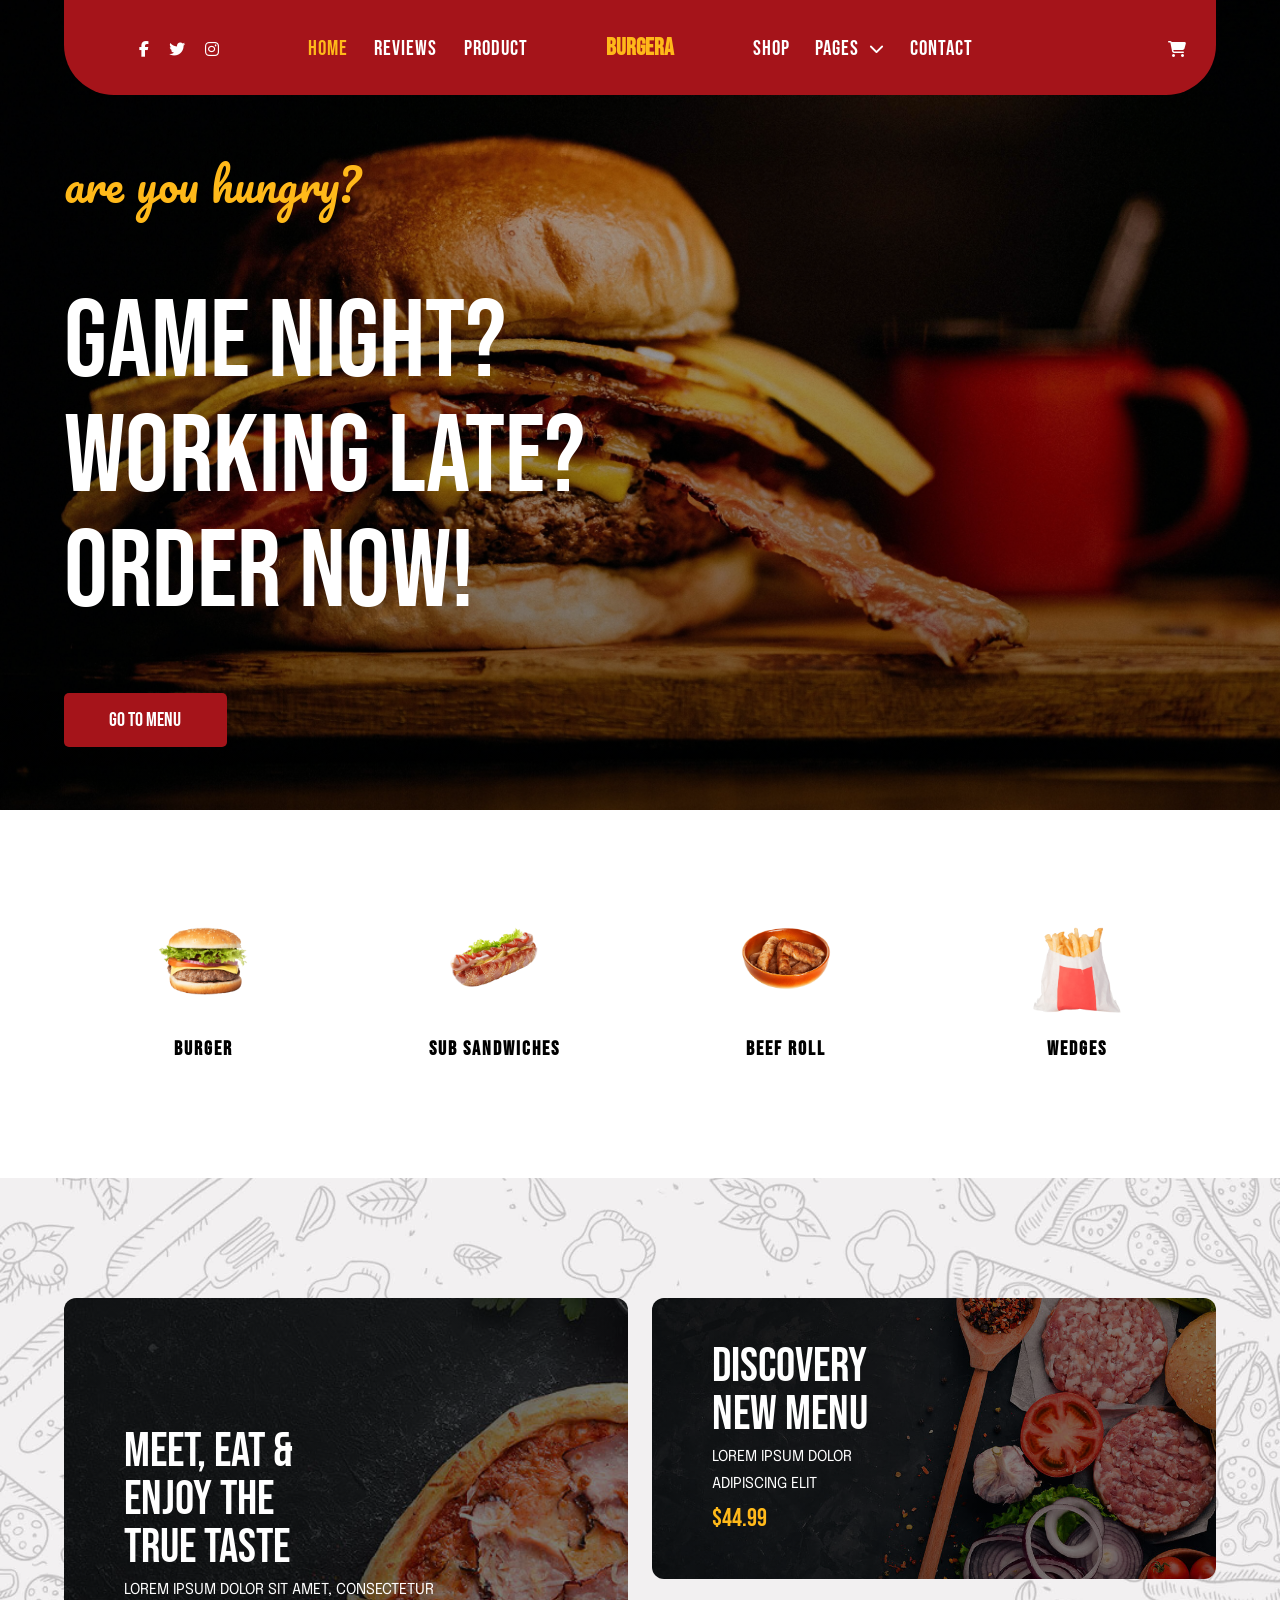
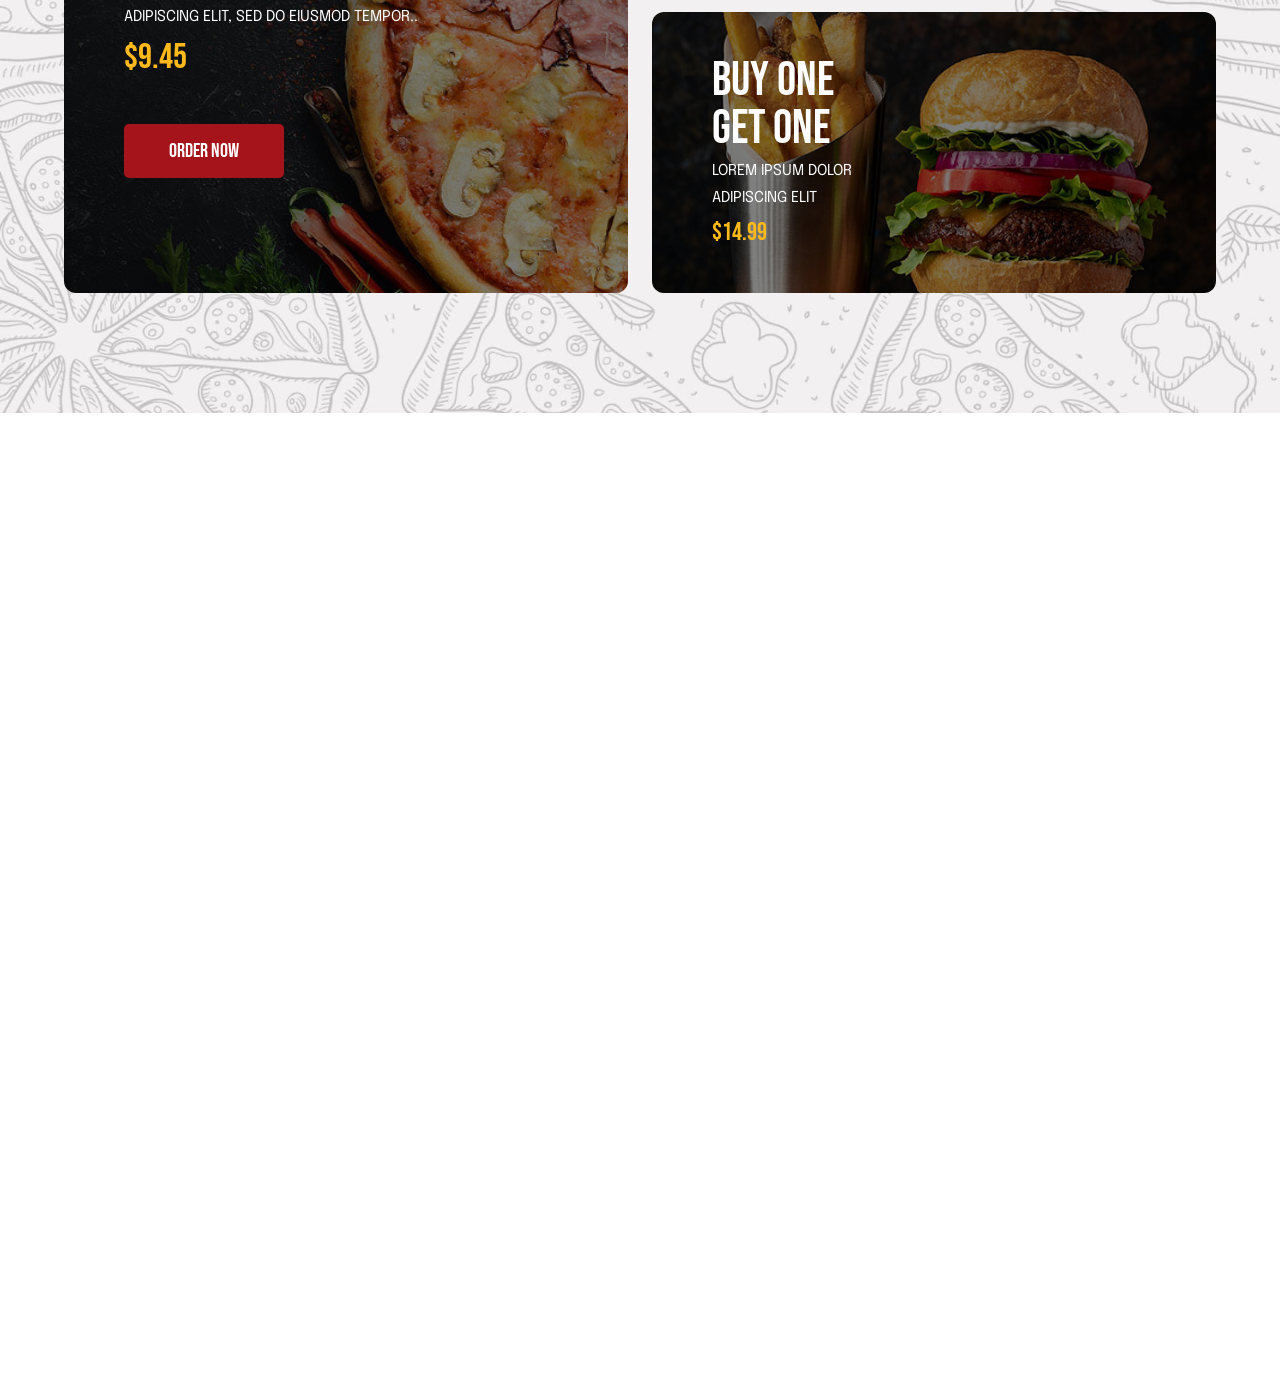
==== indes.html @ 21a53d57 "Editing: Creating container class for body scaling." ====
<!DOCTYPE html>

<html>
    <head>
        <title>Burgera</title>
        <link rel="stylesheet" href="assets/css/style.css" />
        <link rel="preconnect" href="https://fonts.googleapis.com" />
        <link rel="preconnect" href="https://fonts.gstatic.com" crossorigin />
        <link
            href="https://fonts.googleapis.com/css2?family=Epilogue:ital,wght@0,100..900;1,100..900&display=swap"
            rel="stylesheet"
        />
        <link
            href="https://fonts.googleapis.com/css2?family=Bebas+Neue&family=Pacifico&display=swap"
            rel="stylesheet"
        />
        <link
            rel="stylesheet"
            href="assets/icons/fontawesome-free-6.7.2-web/css/all.css"
        />
    </head>
    <body class="bebas_font">
        <!--start nav-->
        <nav class="nav">
            <div class="nav_box container">
                <div class="nav_items">
                    <div class="social_links">
                        <a href="">
                            <i class="fa-brands fa-facebook-f"></i>
                        </a>
                        <a href="">
                            <i class="fa-brands fa-twitter"></i>
                        </a>
                        <a href="">
                            <i class="fa-brands fa-instagram"></i>
                        </a>
                    </div>

                    <ul class="item_links">
                        <li>
                            <a href="" class="yellow_color">HOME</a>
                        </li>

                        <li>
                            <a href="">REVIEWS</a>
                        </li>

                        <li>
                            <a href="">PRODUCT</a>
                        </li>
                    </ul>

                    <div>
                        <h3>BURGERA</h3>
                    </div>

                    <ul class="item_links">
                        <li>
                            <a href="">SHOP</a>
                        </li>

                        <li style="position: relative">
                            <a class="down_sign" href="">
                                PAGES
                                <i class="fa-solid fa-chevron-down"></i>
                                <ul class="pages_menu_list">
                                    <li class="pages_menu">
                                        <a
                                            style="
                                                padding-top: 10px;
                                                display: block;
                                            "
                                            href=""
                                            >OUR MENU</a
                                        >
                                    </li>
                                    <li class="pages_menu">
                                        <a href="">ABOUT US</a>
                                    </li>
                                    <li class="pages_menu">
                                        <a href="">SERVICES</a>
                                    </li>
                                    <li class="pages_menu">
                                        <a href="">FAQ</a>
                                    </li>
                                    <li class="pages_menu">
                                        <a
                                            style="
                                                padding-bottom: 10px;
                                                display: block;
                                            "
                                            href=""
                                            >CART</a
                                        >
                                    </li>
                                </ul>
                            </a>
                        </li>

                        <li>
                            <a href="">CONTACT</a>
                        </li>
                    </ul>

                    <div class="shop_icon">
                        <a style="color: #fff" href="">
                            <i class="fa-solid fa-cart-shopping"></i>
                        </a>
                    </div>
                </div>
            </div>
        </nav>
        <!--end nav-->

        <!--start header-->
        <header class="header">
            <div class="header_box container">
                <div class="header_items">
                    <p class="header_item_1 pacifico_font yellow_color">
                        are you hungry?
                    </p>
                    <p class="header_item_2 bebas_font">
                        GAME NIGHT? <br />
                        WORKING LATE? <br />
                        ORDER NOW!
                    </p>
                    <a class="links bebas_font" href="">GO TO MENU</a>
                </div>
            </div>
        </header>
        <!--end header-->

        <!--start category-->
        <section class="category">
            <div class="category_box container">
                <div class="category_items">
                    <div class="category_item bebas_font">
                        <div class="category_item_images">
                            <img
                                src="assets/images/category-01.png"
                                alt="err"
                            />
                        </div>
                        <h3>BURGER</h3>
                    </div>

                    <div class="category_item bebas_font">
                        <div class="category_item_images">
                            <img
                                src="assets/images/category-02.png"
                                alt="err"
                            />
                        </div>
                        <h3>Sub Sandwiches</h3>
                    </div>

                    <div class="category_item bebas_font">
                        <div class="category_item_images">
                            <img
                                src="assets/images/category-03.png"
                                alt="err"
                            />
                        </div>
                        <h3>Beef Roll</h3>
                    </div>

                    <div class="category_item bebas_font">
                        <div class="category_item_images">
                            <img
                                src="assets/images/category-04.png"
                                alt="err"
                            />
                        </div>
                        <h3>Wedges</h3>
                    </div>
                </div>
            </div>
        </section>
        <!--end category-->

        <!--start offer-->
        <section class="offer">
            <div class="offer_box container">
                <div class="offer_items">
                    <div class="left_item">
                        <div class="item_option">
                            <p class="item_option_title">
                                Meet, Eat & <br />
                                Enjoy the <br />
                                true Taste
                            </p>

                            <p class="item_option_text epilogue_font">
                                Lorem ipsum dolor sit amet, consectetur
                                adipiscing elit, sed do eiusmod tempor..
                            </p>

                            <span class="yellow_color">$9.45</span>

                            <a class="links bebas_font" href="">ORDER NOW</a>
                        </div>
                    </div>

                    <div class="right_item">
                        <div
                            class="item_option item_option_right item_option_right_above"
                        >
                            <p class="item_option_title">
                                Discovery <br />
                                New Menu
                            </p>

                            <p class="item_option_text epilogue_font">
                                Lorem ipsum dolor <br />
                                adipiscing elit
                            </p>

                            <span class="yellow_color">$44.99</span>
                        </div>

                        <div
                            class="item_option item_option_right item_option_right_below"
                        >
                            <p class="item_option_title">
                                Buy one <br />
                                get one
                            </p>

                            <p class="item_option_text epilogue_font">
                                Lorem ipsum dolor <br />
                                adipiscing elit
                            </p>

                            <span class="yellow_color">$14.99</span>
                        </div>
                    </div>
                </div>
            </div>
        </section>
        <!--end offer-->
    </body>
</html>
---- assets/css/style.css ----
* {
    margin: 0;
    padding: 0;
}

body {
    height: 3000px;
}

.container {
    width: 90%;
    margin: 0 auto;
}

/*start fonts*/

.pacifico_font {
    font-family: "Pacifico", cursive;
}

.bebas_font {
    font-family: "Bebas Neue", sans-serif;
}

.epilogue_font {
    font-family: "Epilogue", sans-serif;
}
/*end fonts*/

/*start colors*/

.yellow_color {
    color: #ffb91a !important;
}

.red_color {
    color: #a5141a;
}

/*end colors*/

/*start nav*/

.nav {
    position: absolute;
    left: 0;
    top: 0;
    width: 100%;
}

.nav_items {
    display: flex;
    justify-content: space-between;
    align-items: baseline;
    margin: 0px 30px;
}

.nav_box {
    background-color: #a5141a;
    padding: 33px 0px;
    border-radius: 0 0 50px 50px;
}

.social_links {
    width: 135px;
    display: flex;
    justify-content: flex-end;
}

.social_links a {
    text-decoration: none;
    color: #fff;
    padding: 0px 10px;
}

.social_links a:hover {
    text-decoration: none;
    color: #ffb91a;
    padding: 0px 10px;
}

.item_links li {
    list-style-type: none;
}

.item_links a {
    text-decoration: none;
    color: #fff;
    font-size: 21px;
    font-weight: 300;
    letter-spacing: 1px;
    padding: 0px 10px;
}

.item_links a:hover {
    text-decoration: none;
    color: #ffb91a;
    font-size: 21px;
    font-weight: 300;
    letter-spacing: 1px;
    padding: 0px 10px;
}

.item_links {
    display: flex;
    justify-content: space-between;
    width: 240px;
}

.nav_items h3 {
    color: #ffb91a;
    font-size: 24px;
}

.shop_icon {
    width: 135px;
    display: flex;
    justify-content: flex-end;
}

.shop_icon i:hover {
    color: #ffb91a;
    width: 135px;
    display: flex;
    justify-content: flex-end;
}

.down_sign {
    display: flex;
}

.down_sign i {
    margin-left: 10px;
    margin-top: 5px;
    font-size: 15px;
}

.pages_menu {
    background-color: #ffb91a;
    padding: 16px 5px;
    width: 170px;
    color: red;
}

.pages_menu a {
    color: black;
}

.pages_menu a:hover {
    color: #fff;
}

.pages_menu_list {
    position: absolute;
    display: none;
}

.item_links > li:hover ul {
    display: block;
}

/*end nav*/

/*start header*/

.header {
    background: linear-gradient(#00000042, #0000008a), url(../images/main.jpg);
    background-repeat: no-repeat;
    background-size: cover;
    background-position: center;
    height: 90vh;
    display: flex;
    align-items: flex-end;
}

.header_item_1 {
    font-size: 45px;
}

.header_item_2 {
    color: #fff;
    font-size: 110px;
    font-weight: 500;
    line-height: 115px;
}

.header_box {
    height: 90%;
    display: flex;
}

.header_items {
    display: flex;
    flex-direction: column;
    justify-content: space-evenly;
}

.links {
    color: #fff;
    font-size: 20px;
    text-decoration: none;
    background-color: #a5141a;
    padding: 15px 45px;
    border-radius: 5px;
    width: 14%;
    transition-duration: 0.3s;
}

.links:hover {
    color: #fff;
    font-size: 20px;
    text-decoration: none;
    background-color: #ffb91a;
    padding: 15px 45px;
    border-radius: 5px;
    width: 14%;
}

/*end header*/

/*start category*/

.category_items {
    display: flex;
    flex-direction: row;
    justify-content: space-between;
}

.category_box {
    padding: 76px 0px;
}

.category_item {
    /* background-color: blue; */
    width: 24%;
    padding: 40px 0px;
    display: flex;
    flex-direction: column;
    justify-content: center;
    align-items: center;
    border: 1px solid transparent;
    border-radius: 10px;
    transition-duration: 0.3s;
}

.category_item:hover {
    border-color: #ffb91a;
}

.category_item img {
    width: 90px;
}

.category_item h3 {
    letter-spacing: 2px;
    font-size: 20px;
}

.category_item_images {
    height: 110px;
}

/*end category*/

/*start offer*/

.offer {
    background-image: url("../images/special-bg.jpg");
    background-repeat: no-repeat;
    background-size: cover;
    background-position: center;
}

.offer_box {
    padding: 120px 0;
}

.left_item {
    width: 49%;
}

.item_option {
    background: linear-gradient(rgba(0, 0, 0, 0.5), rgba(0, 0, 0, 0.5)),
        url("../images/special-01.jpg");
    background-position: center;
    background-repeat: no-repeat;
    background-size: cover;
    color: #fff;
    padding: 130px 60px;
    border-radius: 12px;
}

.item_option_title {
    font-size: 48px;
    line-height: 1;
}

.item_option_text {
    font-size: 15px;
    width: 80%;
    text-transform: uppercase;
    margin-top: 5px;
    line-height: 1.8;
}

.item_option span {
    display: block;
    font-size: 35px;
    margin-top: 5px;
    margin-bottom: 60px;
}

.item_option_right {
    padding: 45px 60px;
}

.item_option_right span {
    font-size: 25px;
    margin-bottom: 0px;
}

.right_item {
    width: 49%;
    display: flex;
    flex-direction: column;
    justify-content: space-between;
}

.offer_items {
    display: flex;
    justify-content: space-between;
}

.item_option_right_above {
    background: linear-gradient(rgba(0, 0, 0, 0.5), rgba(0, 0, 0, 0.5)),
        url("../images/special-02.jpg");
    background-position: center;
    background-repeat: no-repeat;
    background-size: cover;
}

.item_option_right_below {
    background: linear-gradient(rgba(0, 0, 0, 0.5), rgba(0, 0, 0, 0.5)),
        url("../images/special-03.jpg");
    background-position: center;
    background-repeat: no-repeat;
    background-size: cover;
}

/*end offer*/
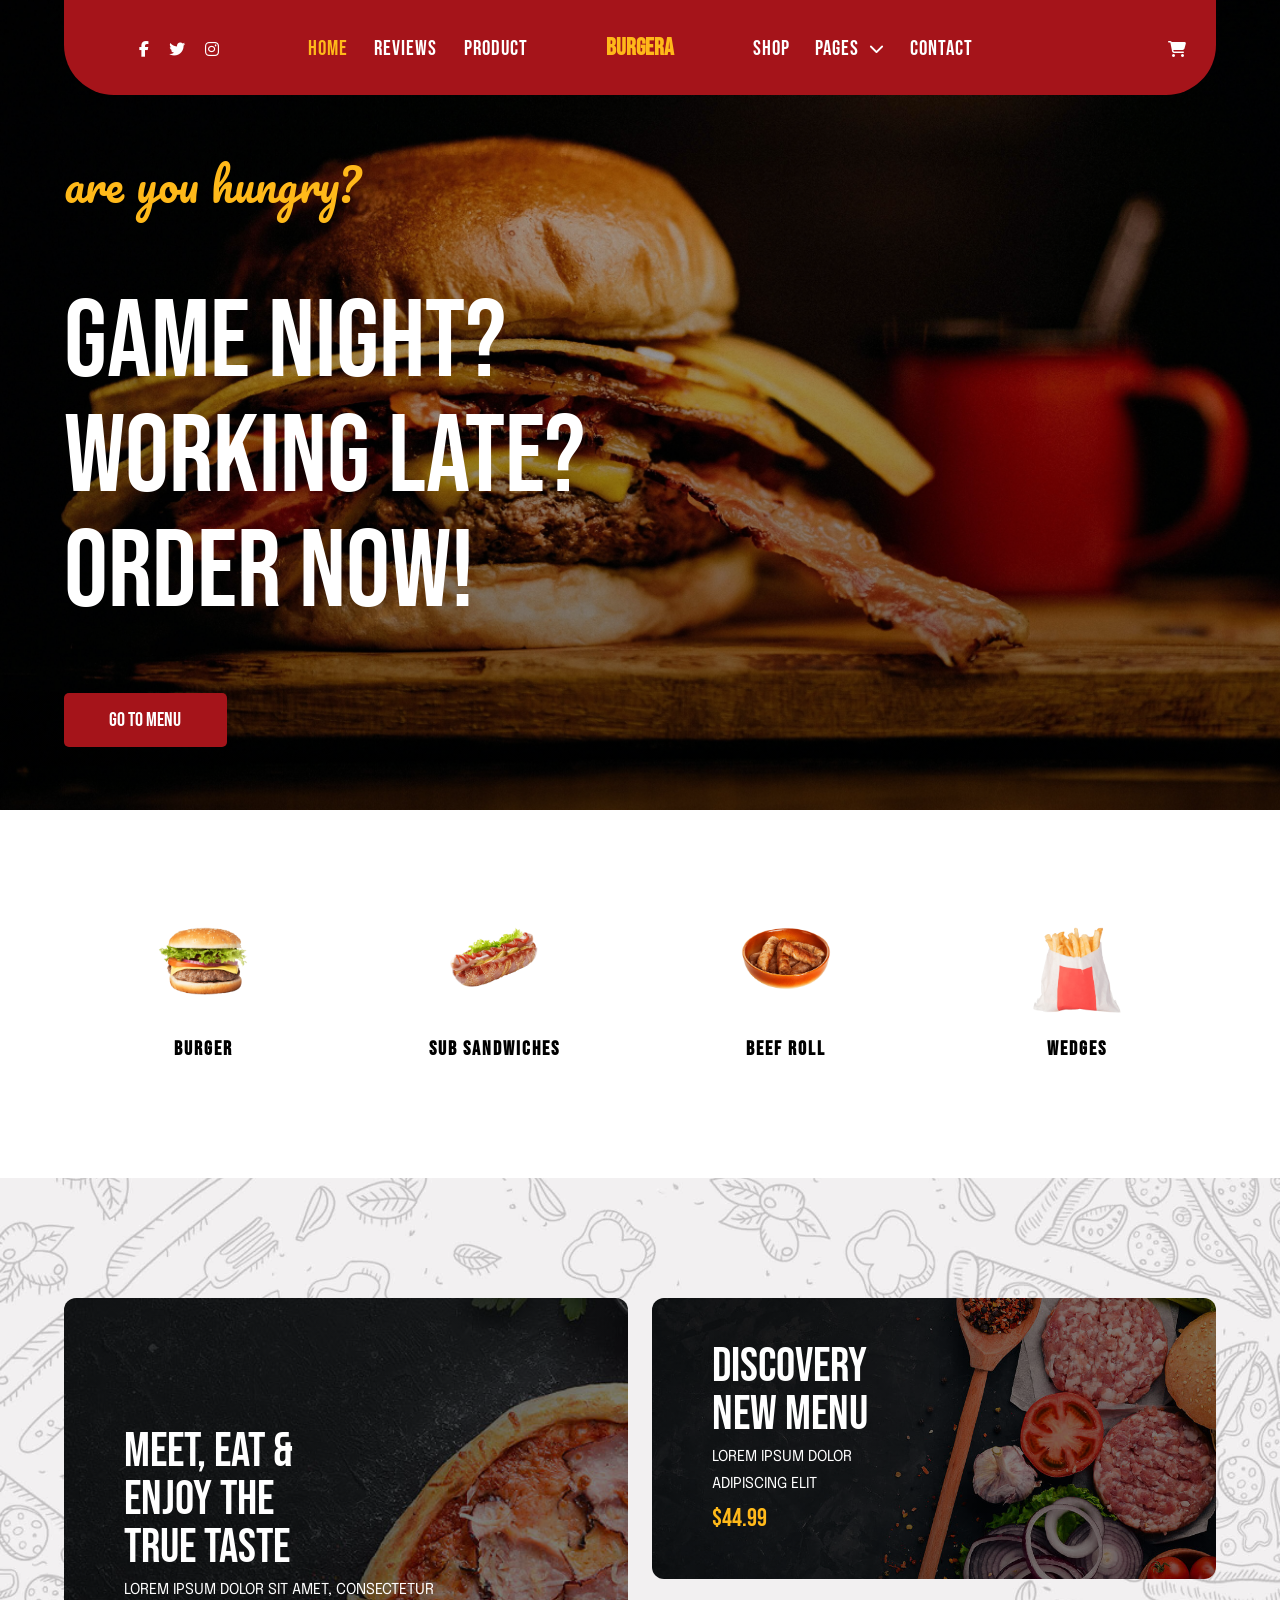
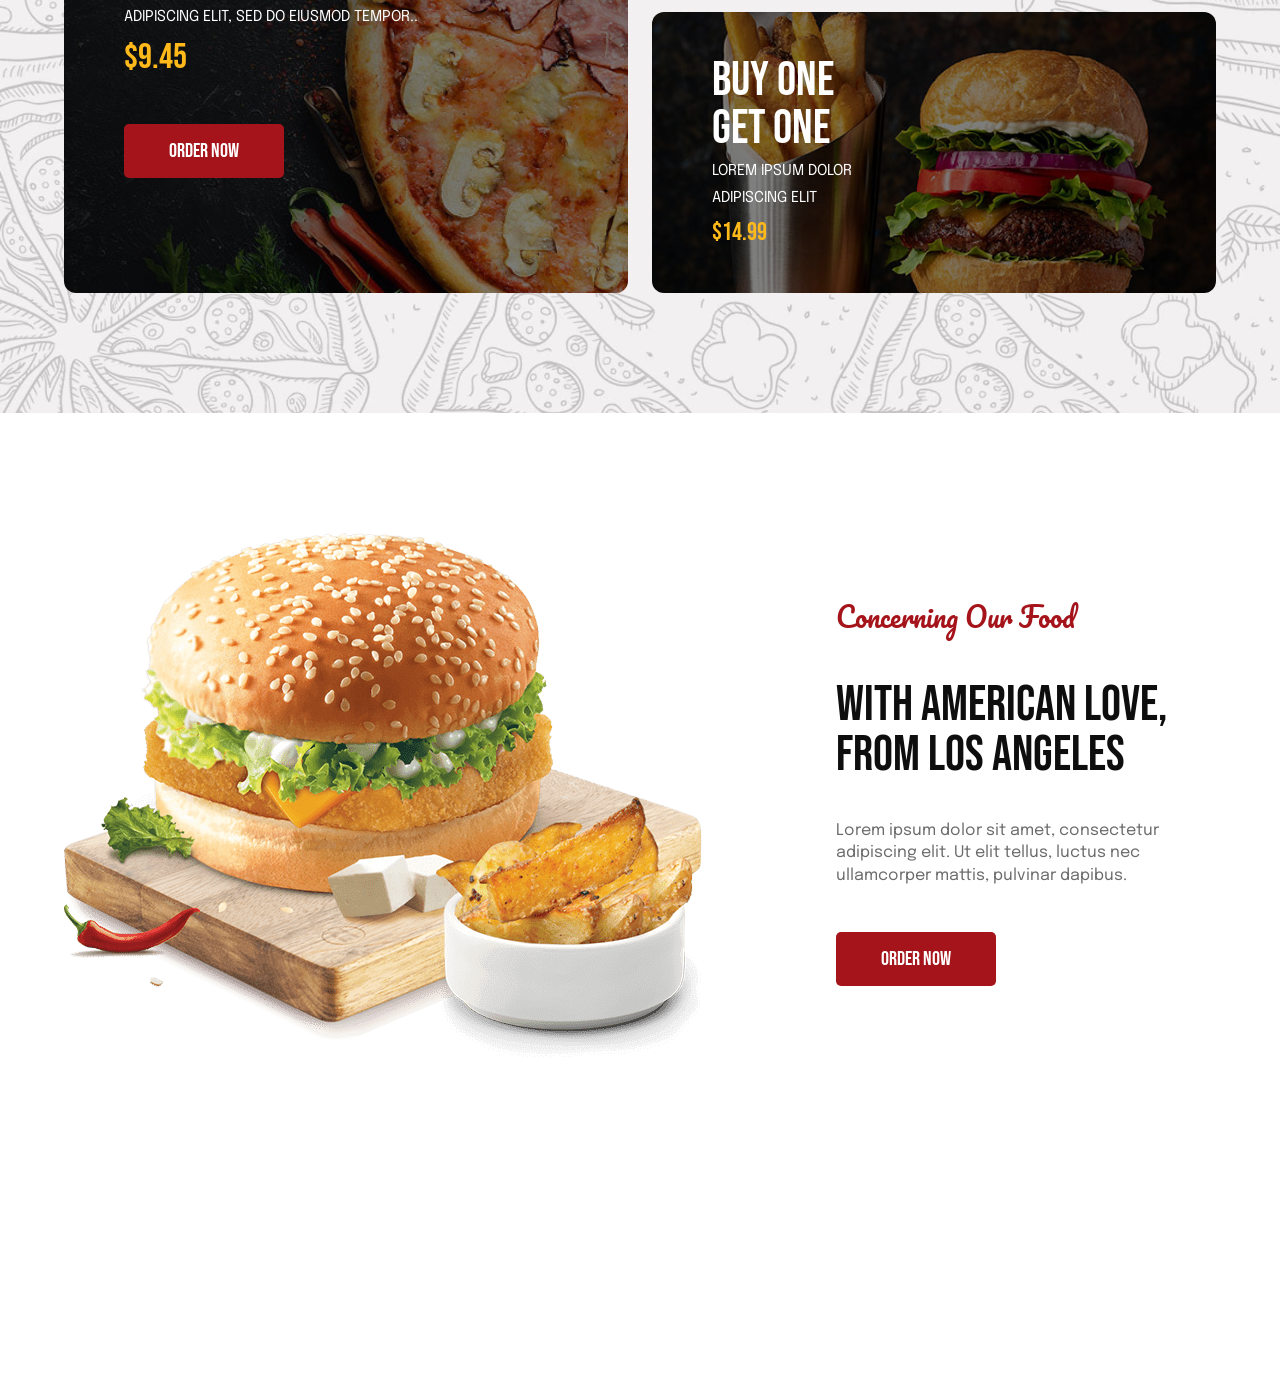
==== commit e4fba93a: "Creating and completing concerning section." ====
--- a/indes.html
+++ b/indes.html
@@ -238,5 +238,30 @@
             </div>
         </section>
         <!--end offer-->
+
+        <!--start concerning-->
+        <section class="concerning">
+            <div class="concerning_box container">
+                <div class="concerning_items">
+                    <div class="concerning_left_item">
+                        <img src="assets/images/about-bg.png" alt="err">
+                    </div>
+
+                    <div class="right">
+                        <div class="concerning_option">
+                            <p class="concerning_title pacifico_font red_color">Concerning Our Food</p>
+
+                            <h2 class="concerning_text bebas_font">With American Love, from Los Angeles</h2>
+
+                            <p class="concerning_info epilogue_font">Lorem ipsum dolor sit amet, consectetur adipiscing elit. 
+                                Ut elit tellus, luctus nec ullamcorper mattis, pulvinar dapibus.</p>
+
+                            <a class="links bebas_font" href="">ORDER NOW</a>
+                        </div>
+                    </div>
+                </div>
+            </div>
+        </section>
+        <!--end concerning-->
     </body>
 </html>
--- a/assets/css/style.css
+++ b/assets/css/style.css
@@ -348,3 +348,49 @@
 }
 
 /*end offer*/
+
+/*start concerning*/
+
+
+
+.concerning_items{
+    display: flex;
+    justify-content: space-between;
+}
+
+.concerning_box{
+    padding: 120px 0px;
+}
+
+.concerning_title{
+    font-size: 27px;
+}
+
+.concerning_text{
+    color: #0e0e0e;
+    font-size: 50px;
+    line-height: 50px;
+    padding: 40px 0;
+    text-transform: uppercase;
+    font-weight: 100;
+}
+
+.concerning_info{
+    padding-bottom: 60px;
+    line-height: 1.4;
+    color: #6b6b6b;
+}
+
+.concerning_option{
+    padding-top: 60px;
+}
+
+.right{
+    width: 33%;
+}
+
+.concerning_left_item img{
+    width: 97;
+}
+/*end concerningr*/
+
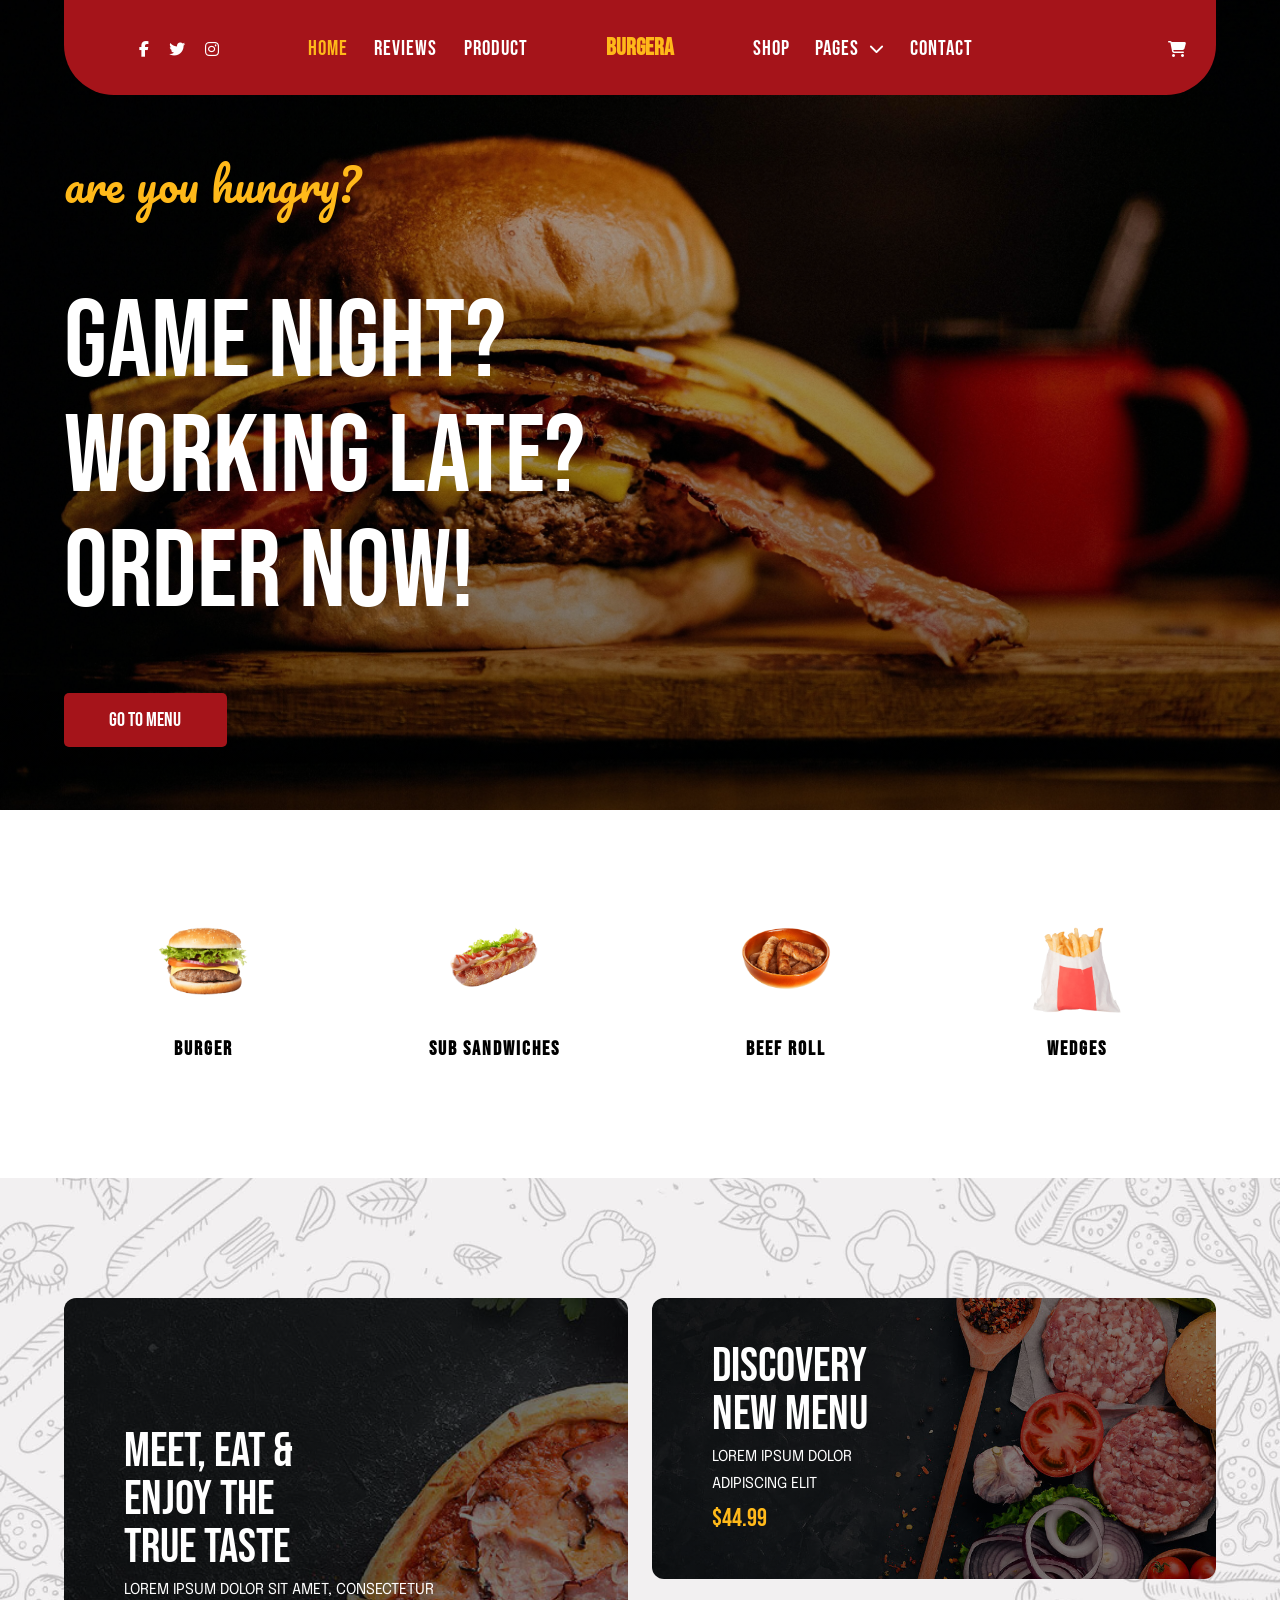
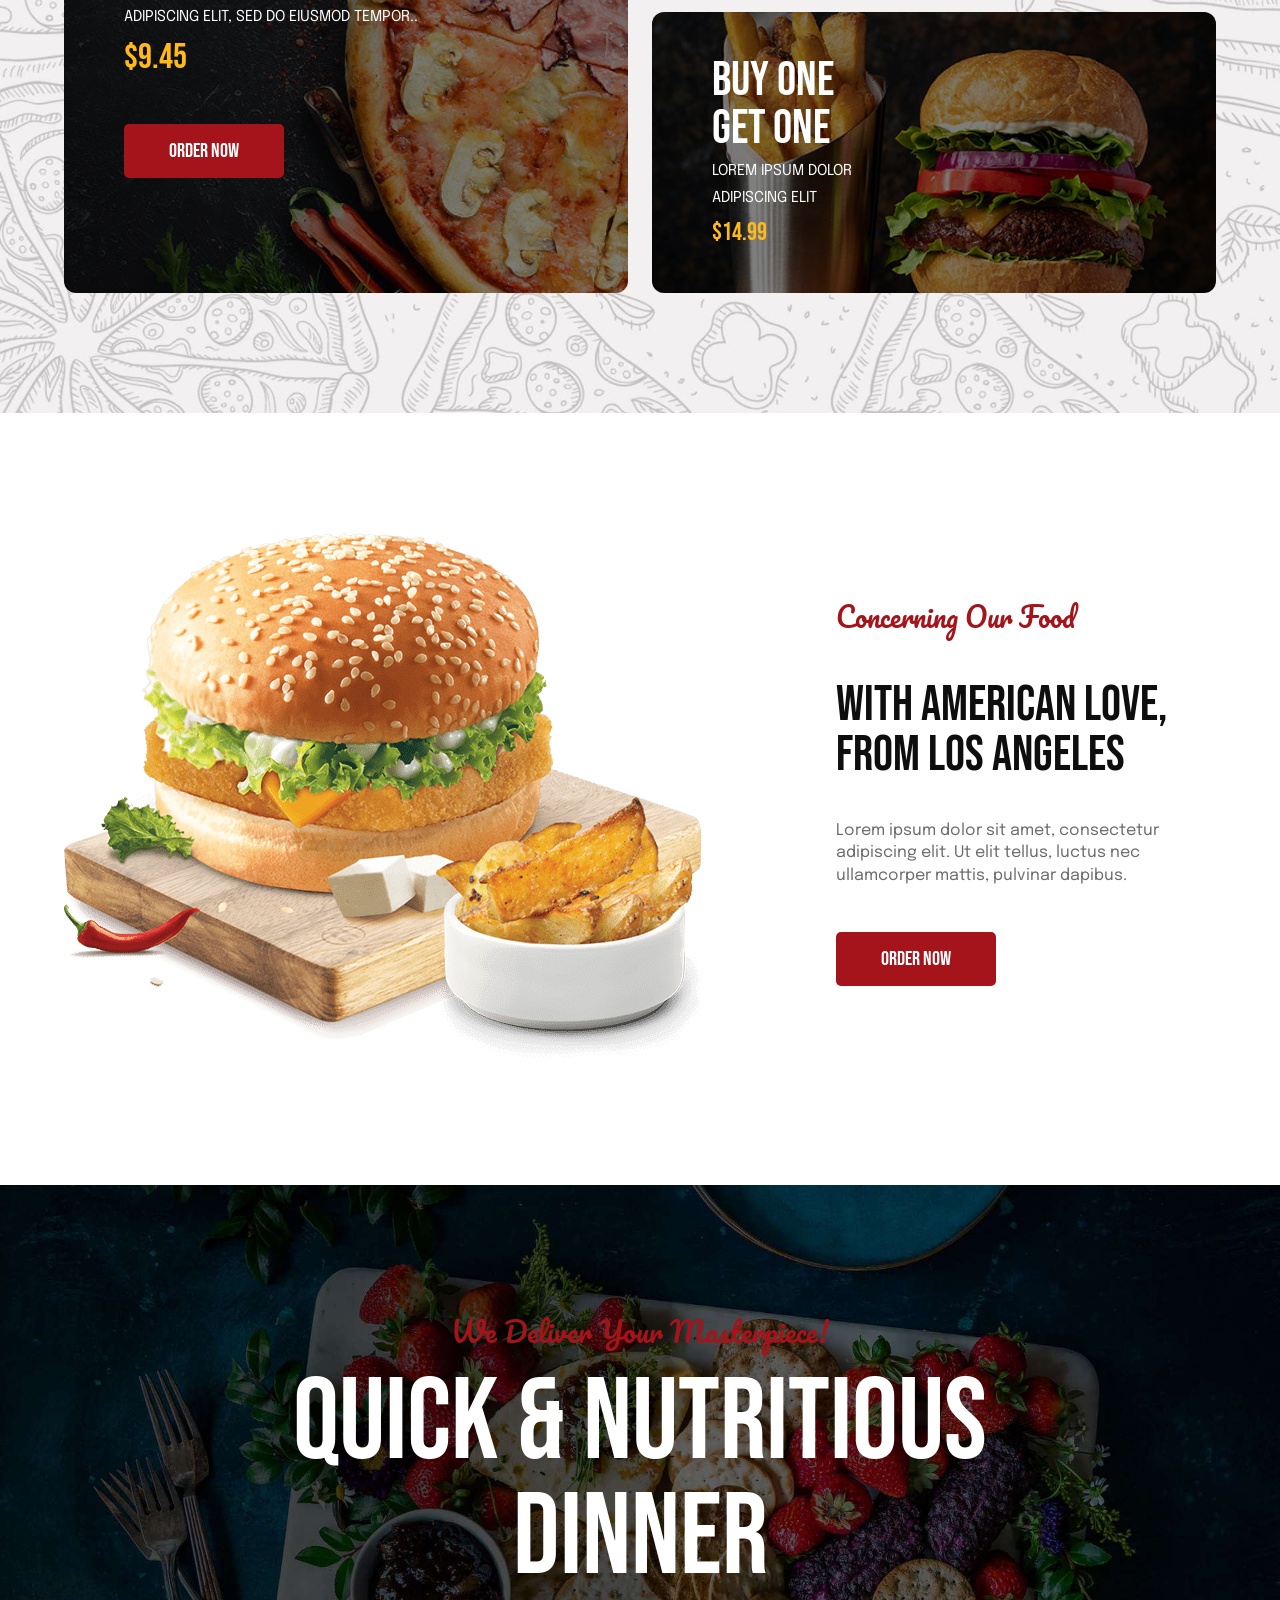
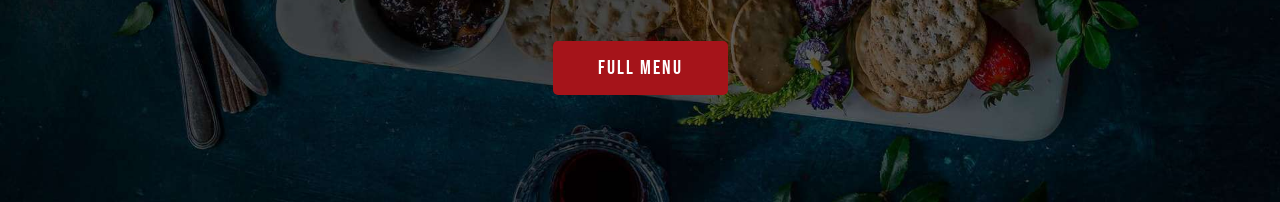
==== commit 026ffb7a: "Creating and completing delivery section." ====
--- a/indes.html
+++ b/indes.html
@@ -244,17 +244,24 @@
             <div class="concerning_box container">
                 <div class="concerning_items">
                     <div class="concerning_left_item">
-                        <img src="assets/images/about-bg.png" alt="err">
+                        <img src="assets/images/about-bg.png" alt="err" />
                     </div>
 
                     <div class="right">
                         <div class="concerning_option">
-                            <p class="concerning_title pacifico_font red_color">Concerning Our Food</p>
-
-                            <h2 class="concerning_text bebas_font">With American Love, from Los Angeles</h2>
-
-                            <p class="concerning_info epilogue_font">Lorem ipsum dolor sit amet, consectetur adipiscing elit. 
-                                Ut elit tellus, luctus nec ullamcorper mattis, pulvinar dapibus.</p>
+                            <p class="concerning_title pacifico_font red_color">
+                                Concerning Our Food
+                            </p>
+
+                            <h2 class="concerning_text bebas_font">
+                                With American Love, from Los Angeles
+                            </h2>
+
+                            <p class="concerning_info epilogue_font">
+                                Lorem ipsum dolor sit amet, consectetur
+                                adipiscing elit. Ut elit tellus, luctus nec
+                                ullamcorper mattis, pulvinar dapibus.
+                            </p>
 
                             <a class="links bebas_font" href="">ORDER NOW</a>
                         </div>
@@ -263,5 +270,22 @@
             </div>
         </section>
         <!--end concerning-->
+
+        <!--start delivery-->
+        <section class="delivery">
+            <div class="delivery_box container">
+                <div class="delivery_items">
+                    <p class="red_color pacifico_font">
+                        We Deliver Your Masterpiece!
+                    </p>
+                    <h2>
+                        Quick & Nutritious <br />
+                        Dinner
+                    </h2>
+                    <a class="links bebas_font" href="">full menu</a>
+                </div>
+            </div>
+        </section>
+        <!--end delivery-->
     </body>
 </html>
--- a/assets/css/style.css
+++ b/assets/css/style.css
@@ -351,22 +351,20 @@
 
 /*start concerning*/
 
-
-
-.concerning_items{
-    display: flex;
-    justify-content: space-between;
-}
-
-.concerning_box{
+.concerning_items {
+    display: flex;
+    justify-content: space-between;
+}
+
+.concerning_box {
     padding: 120px 0px;
 }
 
-.concerning_title{
+.concerning_title {
     font-size: 27px;
 }
 
-.concerning_text{
+.concerning_text {
     color: #0e0e0e;
     font-size: 50px;
     line-height: 50px;
@@ -375,22 +373,55 @@
     font-weight: 100;
 }
 
-.concerning_info{
+.concerning_info {
     padding-bottom: 60px;
     line-height: 1.4;
     color: #6b6b6b;
 }
 
-.concerning_option{
+.concerning_option {
     padding-top: 60px;
 }
 
-.right{
+.right {
     width: 33%;
 }
 
-.concerning_left_item img{
+.concerning_left_item img {
     width: 97;
 }
+
 /*end concerningr*/
 
+/*start delivary*/
+
+.delivery {
+    background-image: url("../images/delivery.jpg");
+    background-position: center;
+    background-repeat: no-repeat;
+    background-size: cover;
+    padding: 122px 0px;
+}
+
+.delivery_items p {
+    font-size: 28px;
+}
+
+.delivery_items h2 {
+    font-size: 115px;
+    color: #fff;
+    line-height: 1;
+    font-weight: 400;
+    margin-top: 10px;
+    margin-bottom: 60px;
+}
+
+.delivery_items {
+    text-align: center;
+}
+
+.delivery_items a {
+    letter-spacing: 2px;
+}
+
+/*end delivery*/
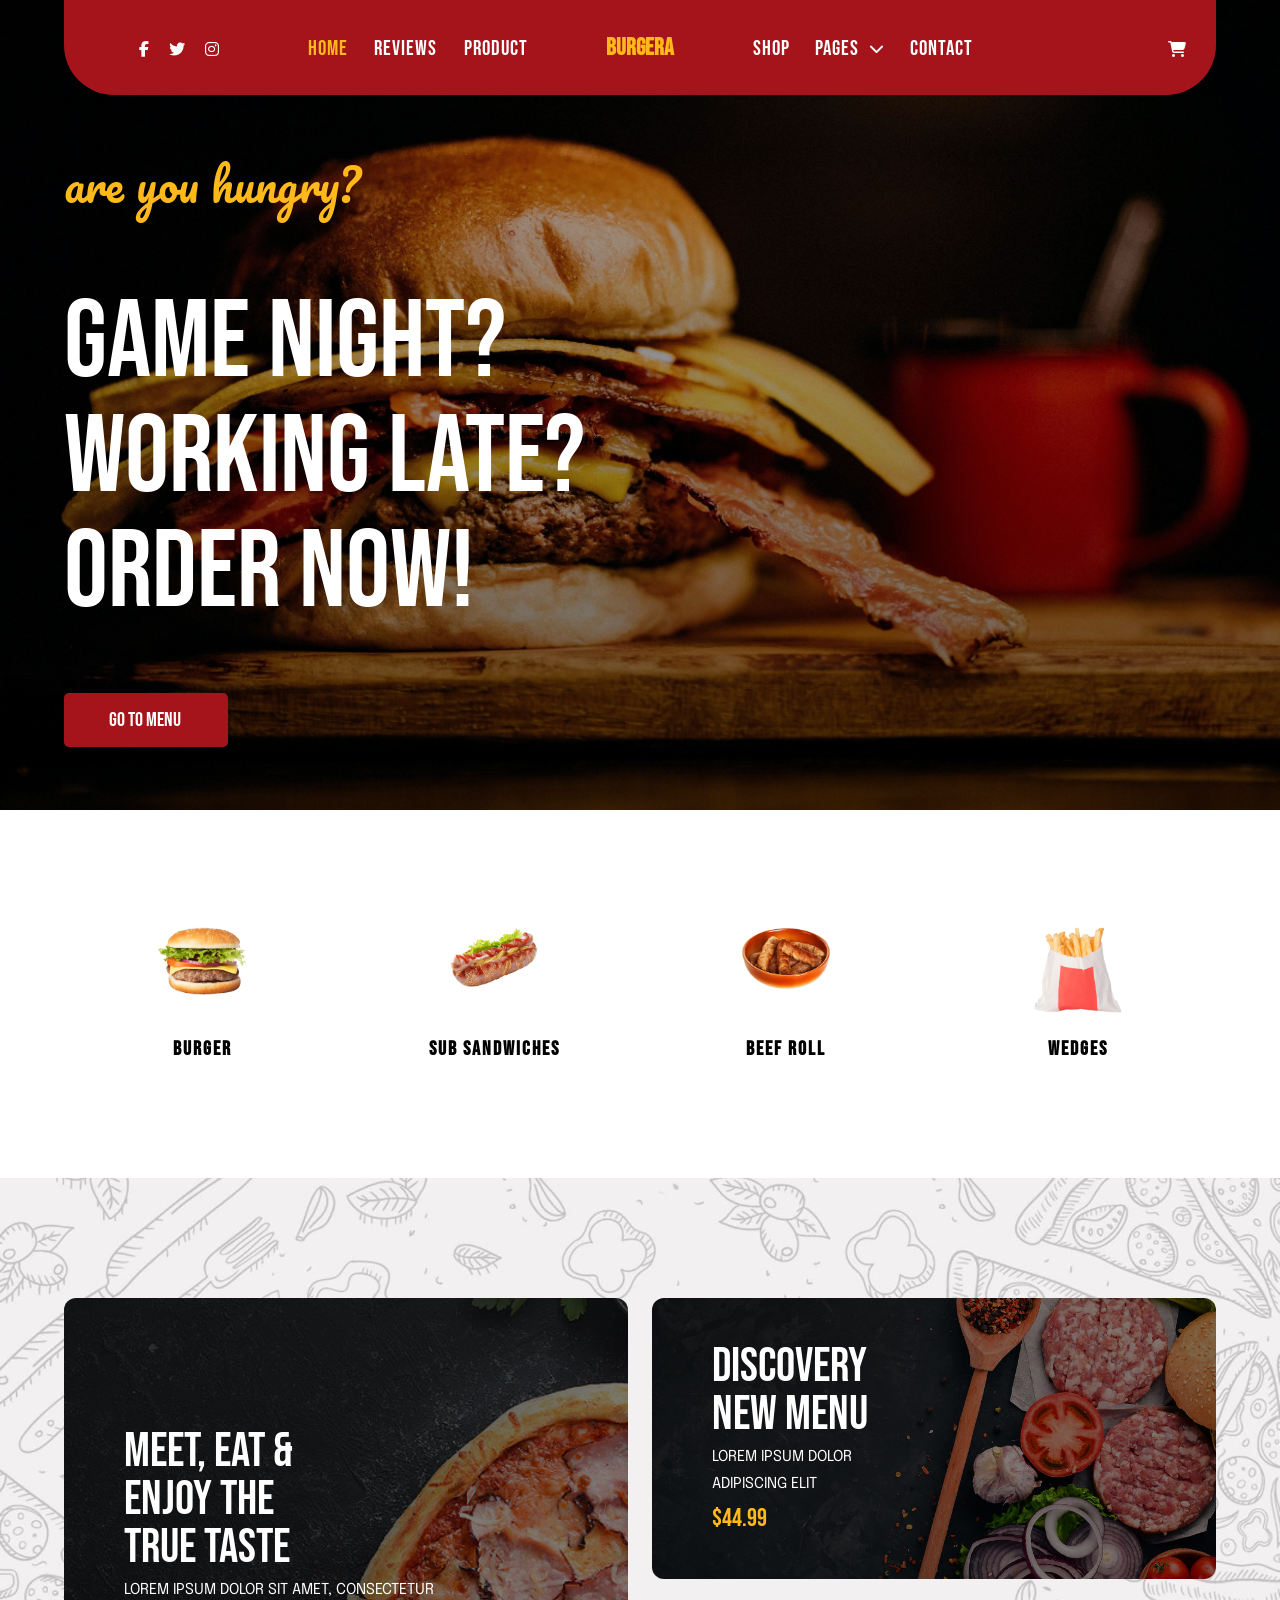
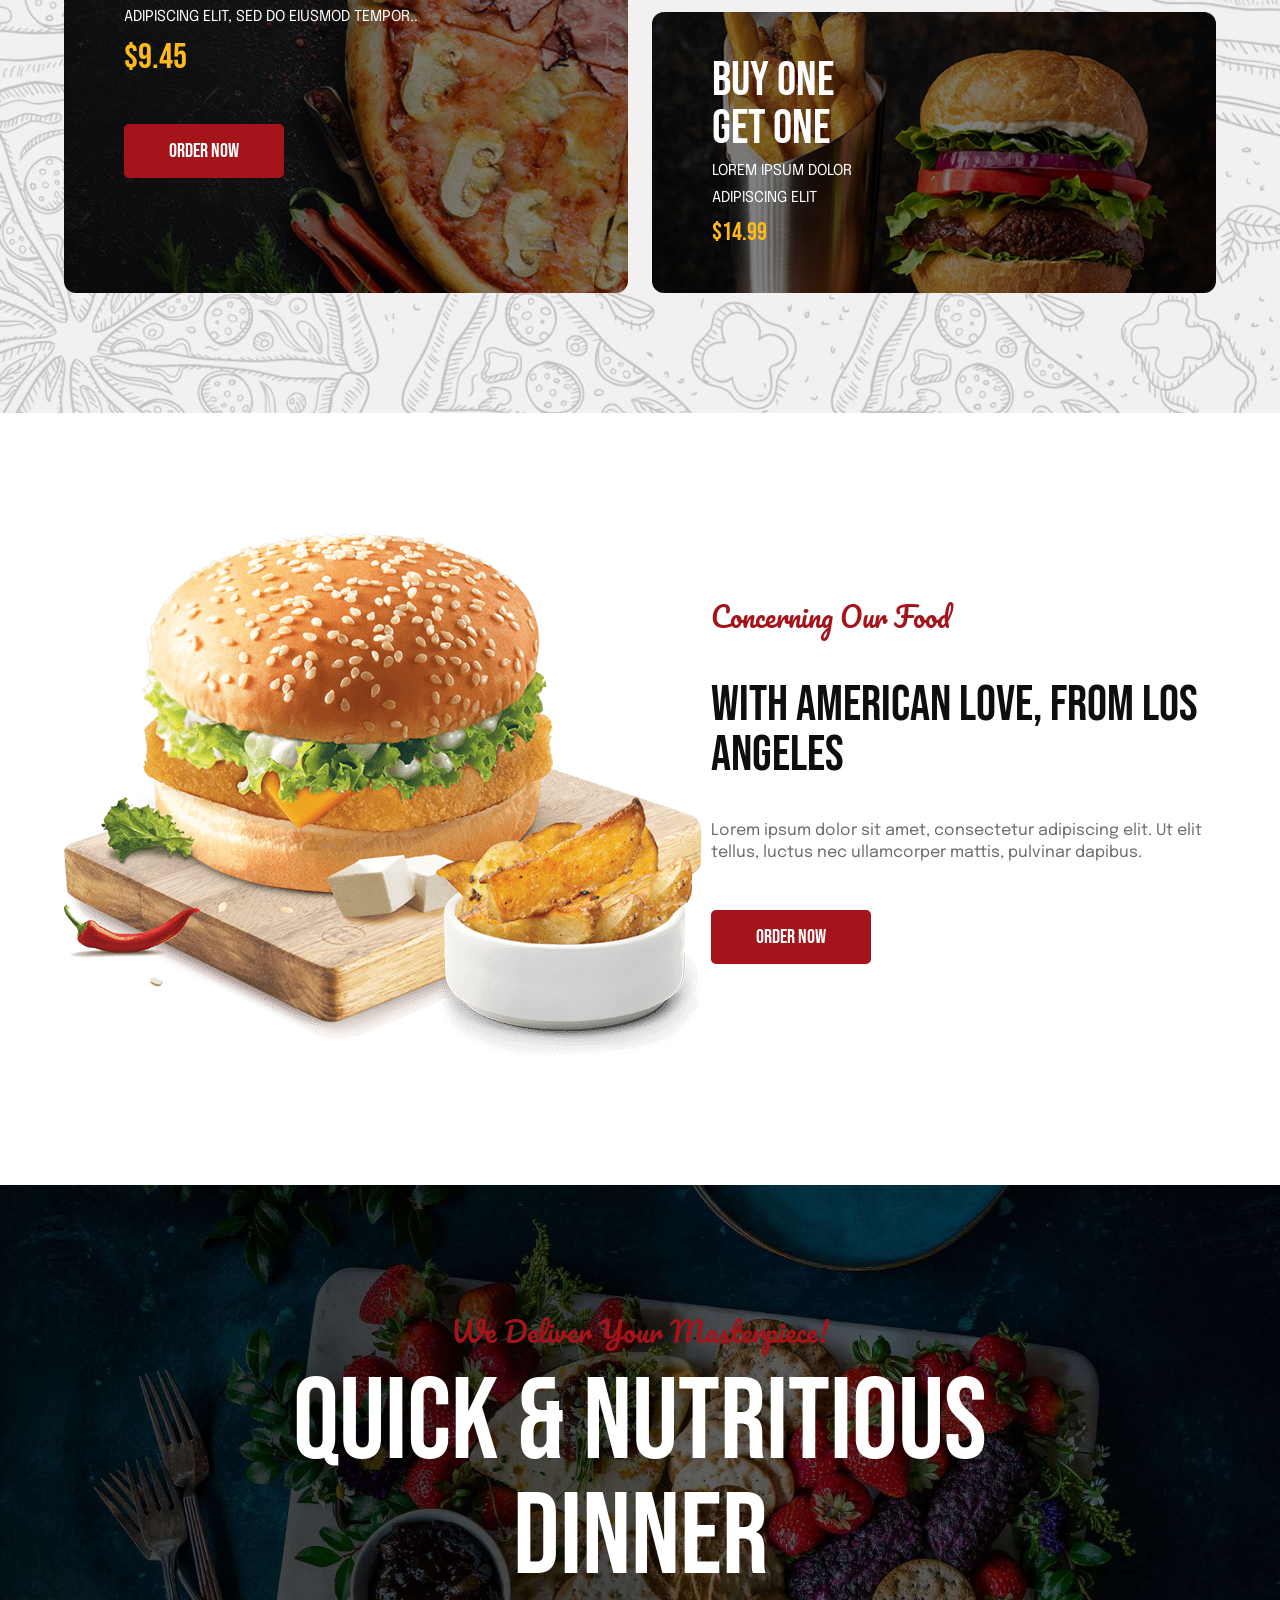
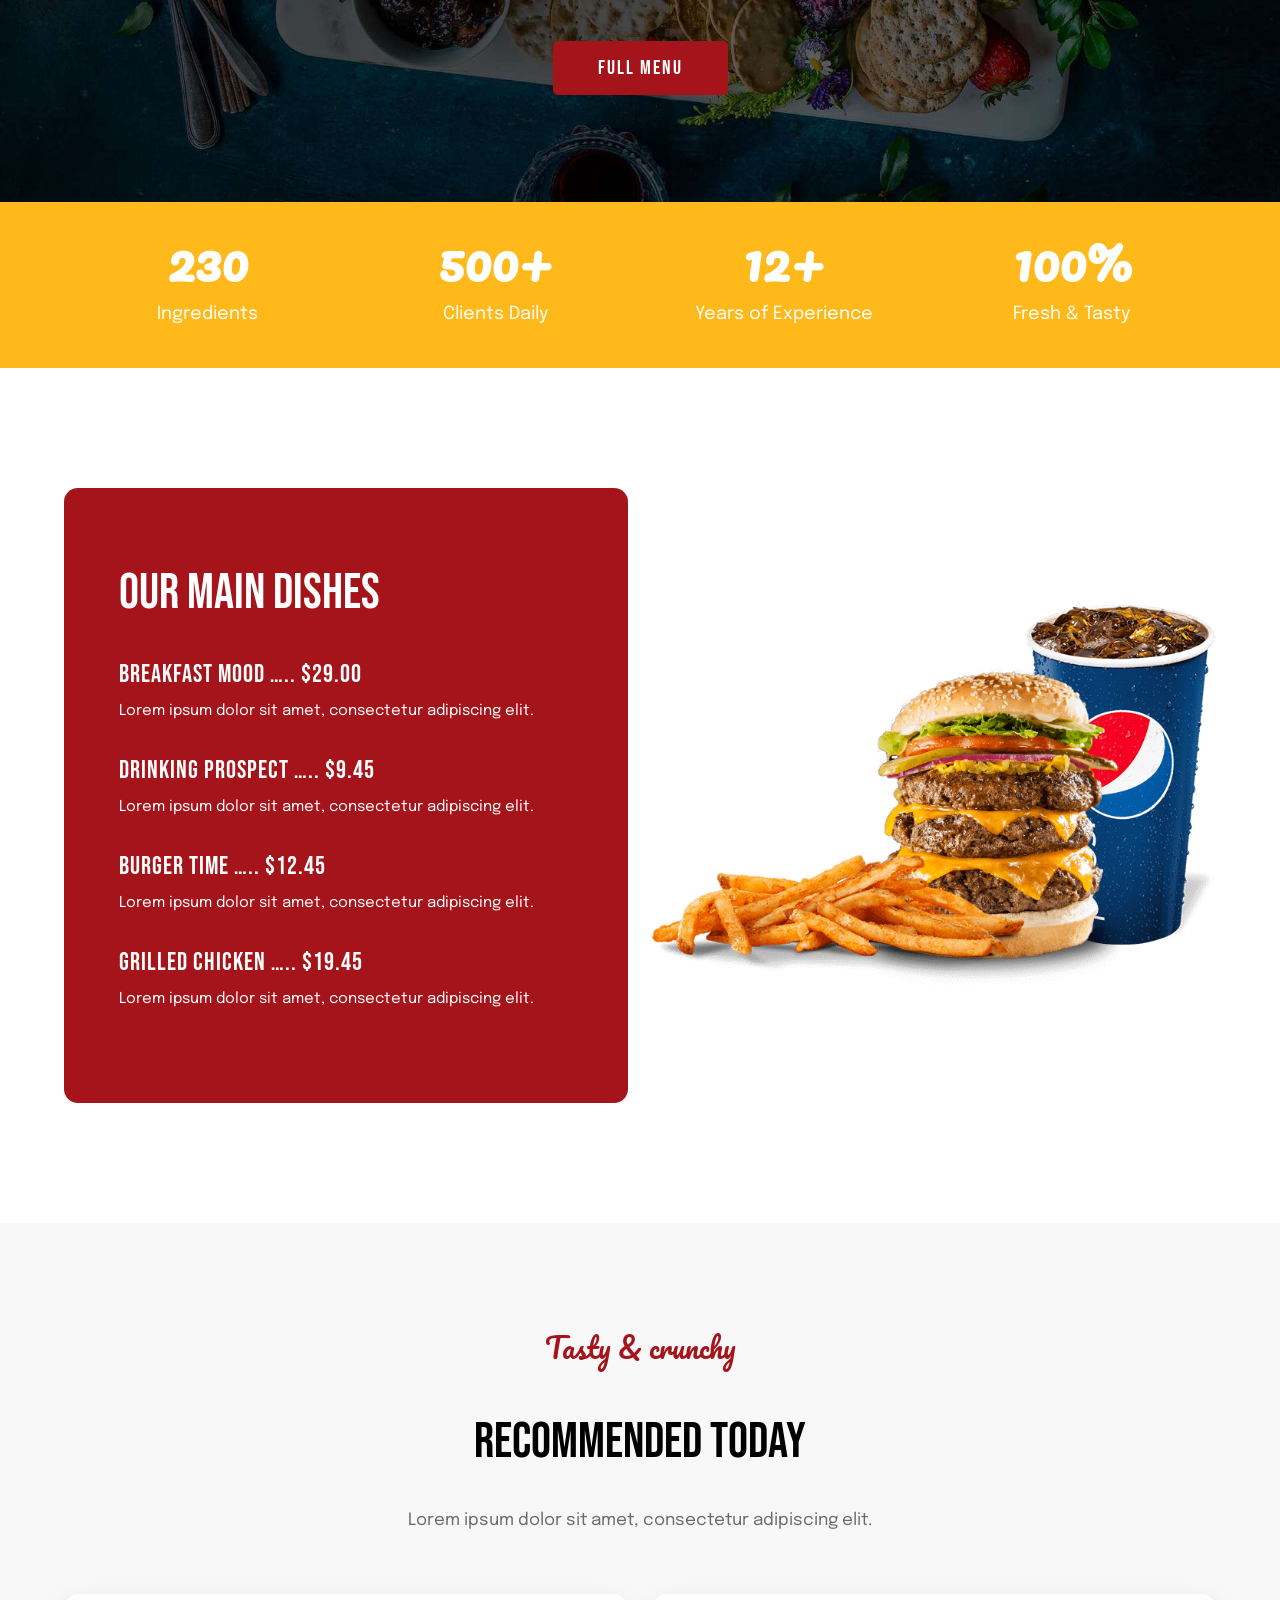
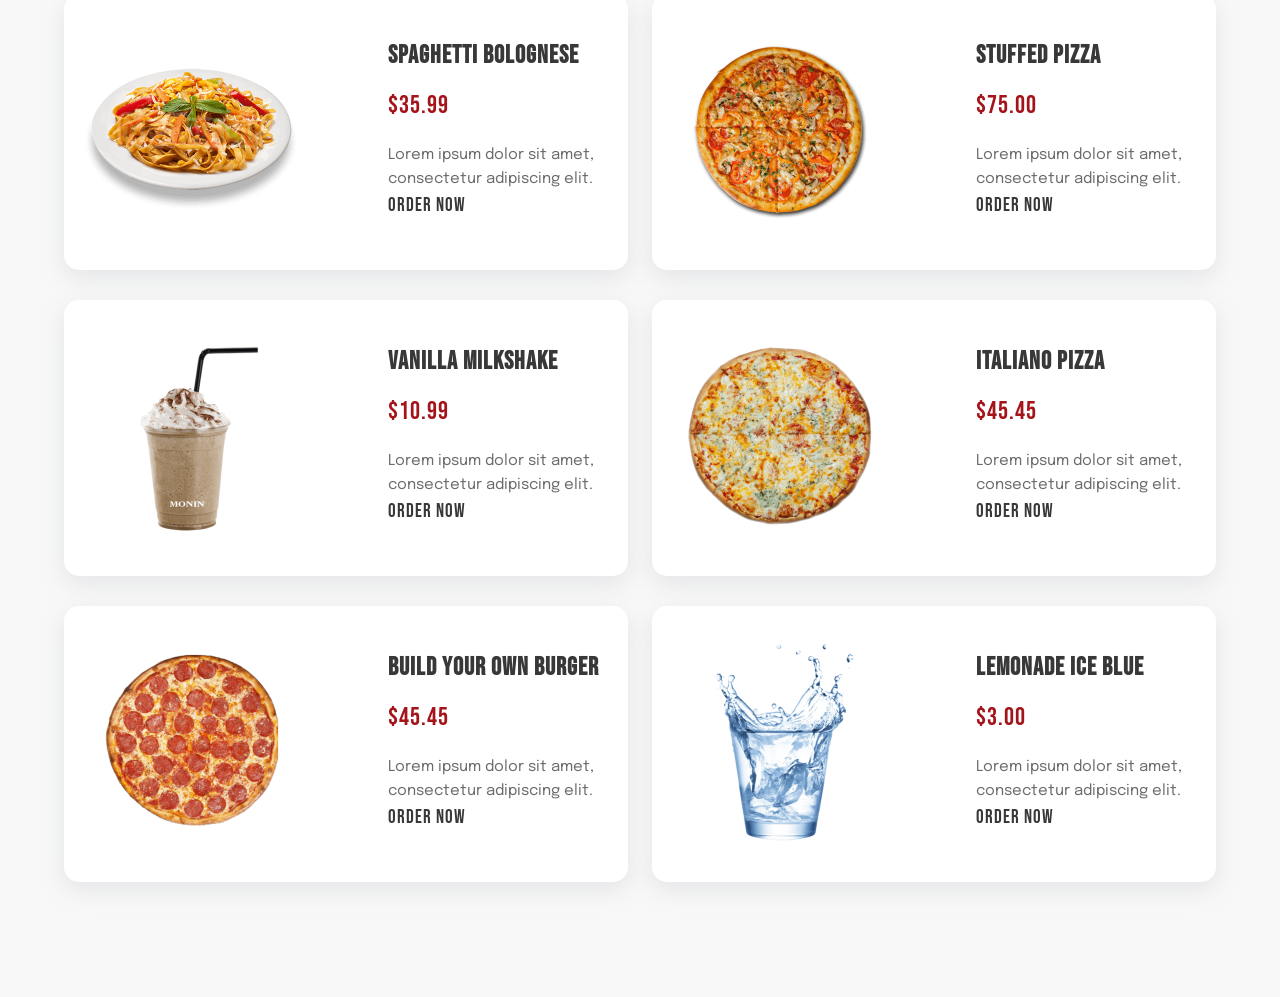
==== commit 42845c75: "Creating and completing points section. Creating and completing dishes section. Creating and complet" ====
--- a/indes.html
+++ b/indes.html
@@ -287,5 +287,147 @@
             </div>
         </section>
         <!--end delivery-->
+
+        <!--start points-->
+        <section class="points">
+            <div class="container">
+                <div class="points_items">
+                    <div class="point_item">
+                        <span class="point_number pacifico_font">230</span>
+                        <span class="point_text epilogue_font">Ingredients</span>
+                    </div>
+
+                    <div class="point_item">
+                        <span class="point_number pacifico_font">500+</span>
+                        <span class="point_text epilogue_font">Clients Daily</span>
+                    </div>
+
+                    <div class="point_item">
+                        <span class="point_number pacifico_font">12+</span>
+                        <span class="point_text epilogue_font">Years of Experience</span>
+                    </div>
+
+                    <div class="point_item">
+                        <span class="point_number pacifico_font">100%</span>
+                        <span class="point_text epilogue_font">Fresh & Tasty</span>
+                    </div>
+                </div>
+            </div>
+        </section>
+        <!--end points-->
+
+        <!--start dishes-->
+        <section class="dishes">
+            <div class=" container">
+                <div class="dishes_items">
+                    <div class="right">
+                        <div class="dish_option">
+                            <h3 class="bebas_font">Our Main Dishes</h3>
+
+                            <div class="first_dish">
+                                <span class="bebas_font">Breakfast Mood ….. $29.00</span>
+                                <p class="epilogue_font">Lorem ipsum dolor sit amet, consectetur adipiscing elit.</p>
+                            </div>
+
+                            <div class="first_dish">
+                                <span class="bebas_font">DRINKING PROSPECT ….. $9.45</span>
+                                <p class="epilogue_font">Lorem ipsum dolor sit amet, consectetur adipiscing elit.</p>
+                            </div>
+
+
+                            <div class="first_dish">
+                                <span class="bebas_font">Burger Time ….. $12.45</span>
+                                <p class="epilogue_font">Lorem ipsum dolor sit amet, consectetur adipiscing elit.</p>
+                            </div>
+
+                            <div class="first_dish">
+                                <span class="bebas_font">Grilled Chicken ….. $19.45</span>
+                                <p class="epilogue_font">Lorem ipsum dolor sit amet, consectetur adipiscing elit.</p>
+                            </div>
+                        </div>
+                    </div>
+
+                    <div class="dish_img">
+                        <img src="assets/images/dish-bg.png" alt="err" />
+                    </div>
+                </div>
+            </div>
+        </section>
+        <!--end dishes-->
+
+        <!--start recommend-->
+        <section class="recommend">
+            <div class="container recommend_box">
+                <div class="top_section">
+                    <span class="red_color pacifico_font recommend_title">Tasty & crunchy</span>
+                    <span class="recommnd_today">Recommended today</span>
+                    <p class="epilogue_font">Lorem ipsum dolor sit amet, consectetur adipiscing elit. </p>
+                </div>
+
+                <div class="recommend_items">
+                    <div class="recommend_item">
+                        <div class="recommend_item_img"><img src="assets/images/today-01.png" alt="err"></div>
+                        <div class="recommend_item_text">
+                            <h3 class="bebas_font">Spaghetti Bolognese</h3>
+                            <span class="bebas_font">$35.99</span>
+                            <p class="epilogue_font">Lorem ipsum dolor sit amet, consectetur adipiscing elit.</p>
+                            <a class="bebas_font" href="">ORDER NOW</a>
+                        </div>
+                    </div>
+
+                    <div class="recommend_item">
+                        <div class="recommend_item_img"><img src="assets/images/today-02.png" alt="err"></div>
+                        <div class="recommend_item_text">
+                            <h3 class="bebas_font">Stuffed Pizza</h3>
+                            <span class="bebas_font">$75.00</span>
+                            <p class="epilogue_font">Lorem ipsum dolor sit amet, consectetur adipiscing elit.</p>
+                            <a class="bebas_font" href="">ORDER NOW</a>
+                        </div>
+                    </div>
+
+                    <div class="recommend_item">
+                        <div class="recommend_item_img"><img src="assets/images/today-03.png" alt="err"></div>
+                        <div class="recommend_item_text">
+                            <h3 class="bebas_font">Vanilla Milkshake</h3>
+                            <span class="bebas_font">$10.99</span>
+                            <p class="epilogue_font">Lorem ipsum dolor sit amet, consectetur adipiscing elit.</p>
+                            <a class="bebas_font" href="">ORDER NOW</a>
+                        </div>
+                    </div>
+
+                    <div class="recommend_item">
+                        <div class="recommend_item_img"><img src="assets/images/today-04.png" alt="err"></div>
+                        <div class="recommend_item_text">
+                            <h3 class="bebas_font">Italiano Pizza</h3>
+                            <span class="bebas_font">$45.45</span>
+                            <p class="epilogue_font">Lorem ipsum dolor sit amet, consectetur adipiscing elit.</p>
+                            <a class="bebas_font" href="">ORDER NOW</a>
+                        </div>
+                    </div>
+
+                    <div class="recommend_item">
+                        <div class="recommend_item_img"><img src="assets/images/today-05.png" alt="err"></div>
+                        <div class="recommend_item_text">
+                            <h3 class="bebas_font">Build Your Own Burger</h3>
+                            <span class="bebas_font">$45.45</span>
+                            <p class="epilogue_font">Lorem ipsum dolor sit amet, consectetur adipiscing elit.</p>
+                            <a class="bebas_font" href="">ORDER NOW</a>
+                        </div>
+                    </div>
+
+                    <div class="recommend_item">
+                        <div class="recommend_item_img"><img src="assets/images/today-06.png" alt="err"></div>
+                        <div class="recommend_item_text">
+                            <h3 class="bebas_font">Lemonade Ice Blue</h3>
+                            <span class="bebas_font">$3.00</span>
+                            <p class="epilogue_font">Lorem ipsum dolor sit amet, consectetur adipiscing elit.</p>
+                            <a class="bebas_font" href="">ORDER NOW</a>
+                        </div>
+                    </div>
+                </div>
+            </div>
+
+        </section>
+        <!--end recommend-->
     </body>
 </html>
--- a/assets/css/style.css
+++ b/assets/css/style.css
@@ -1,6 +1,7 @@
 * {
     margin: 0;
     padding: 0;
+    box-sizing: border-box;
 }
 
 body {
@@ -202,7 +203,7 @@
     background-color: #a5141a;
     padding: 15px 45px;
     border-radius: 5px;
-    width: 14%;
+    width: 31.5%;
     transition-duration: 0.3s;
 }
 
@@ -213,7 +214,6 @@
     background-color: #ffb91a;
     padding: 15px 45px;
     border-radius: 5px;
-    width: 14%;
 }
 
 /*end header*/
@@ -425,3 +425,189 @@
 }
 
 /*end delivery*/
+
+/*start point*/
+
+.points{
+    background-color: #ffb91a;
+    padding: 15px 0px;
+}
+
+.point_item{
+    width: 20%;
+}
+
+.point_number{
+    display: block;
+    color: #fff;
+    font-size: 50px;
+    font-weight: 600;
+}
+
+.point_text{
+    color: #fff;
+    font-size: 18px;
+    display: block;
+    padding-bottom: 30px;
+}
+
+.points_items{
+    text-align: center;
+    display: flex;
+    justify-content: space-around;
+}
+
+/*end point*/
+
+/*start dishes*/
+
+.right{
+    width: 49%;
+}
+
+.dishes{
+    margin: 120px 0px;
+}
+
+.dish_option{
+    background-color: #a5141a;
+    color: #fff;
+    border-radius: 14px;
+    padding: 60px 55px;
+}
+
+.dish_option h3{
+    font-size: 50px;
+    font-weight: 400;
+    margin-top: 15px;
+}
+
+.first_dish{
+    margin: 36px 0px;
+}
+
+.dishes_items{
+    display: flex;
+    justify-content: space-between;
+}
+
+.dish_img{
+    width: 49%;
+    display: flex;
+    flex-direction: column;
+    justify-content: center;
+}
+
+.dish_img img{
+    width: 100%;
+}
+
+.dish_option span{
+    font-size: 25px;
+    letter-spacing: 1px;
+    display: block;
+    padding-bottom: 13px;
+}
+
+.dish_option p{
+    font-size: 15px;
+}
+
+/*end dishes*/
+
+/*start recommend*/
+
+.recommend {
+    background: #f8f8f8;
+    padding: 100px 0px;
+}
+
+.top_section{
+    text-align: center;
+}
+
+.top_section .recommend_title{
+    display: block;
+    font-size: 28px;
+}
+
+.recommnd_today{
+    font-size: 50px;
+    padding: 40px 0px;
+    display: block;
+}
+
+.top_section p{
+    color: #6b6b6b;
+    font-size: 17px;
+}
+
+.recommend_items{
+    margin-top: 50px;
+    display: flex;
+    flex-wrap: wrap;
+    justify-content: space-between;
+}
+
+.recommend_item{
+    background-color: #fff;
+    width: 49%;
+    display: flex;
+    padding: 22px 0px;
+    box-shadow: rgba(149, 157, 165, .2) 0 8px 24px;
+    border-radius: 15px;
+    justify-content: space-around;
+    margin: 15px 0px;
+    border: 1px solid transparent;
+    transition-duration: 0.3s;
+}
+
+.recommend_item:hover{
+    border: 1px solid #ffb91a;
+}
+
+.recommend_item_img{
+    width: 50%;
+}
+
+.recommend_item_img img{
+    width: 80%;
+}
+
+.recommend_item_text{
+    display: flex;
+    flex-direction: column;
+    justify-content: center;
+    width:40%
+}
+
+.recommend_item_text h3{
+    color: #383838;
+    font-size: 25px;
+    line-height: 25px;
+    letter-spacing: 1px;
+}
+
+.recommend_item_text span{
+    color: #a5141a;
+    font-size: 25px;
+    line-height: 25px;
+    letter-spacing: 1px;
+    margin: 25px 0px;
+}
+
+.recommend_item_text p{
+    color: #6b6b6b;
+    font-size: 15px;
+    line-height: 24px;
+}
+
+.recommend_item_text a{
+    color: #383838;
+    font-size: 19px;
+    line-height: 30px;
+    letter-spacing: 1px;
+    text-decoration: none;
+}
+
+/*end recommend*/
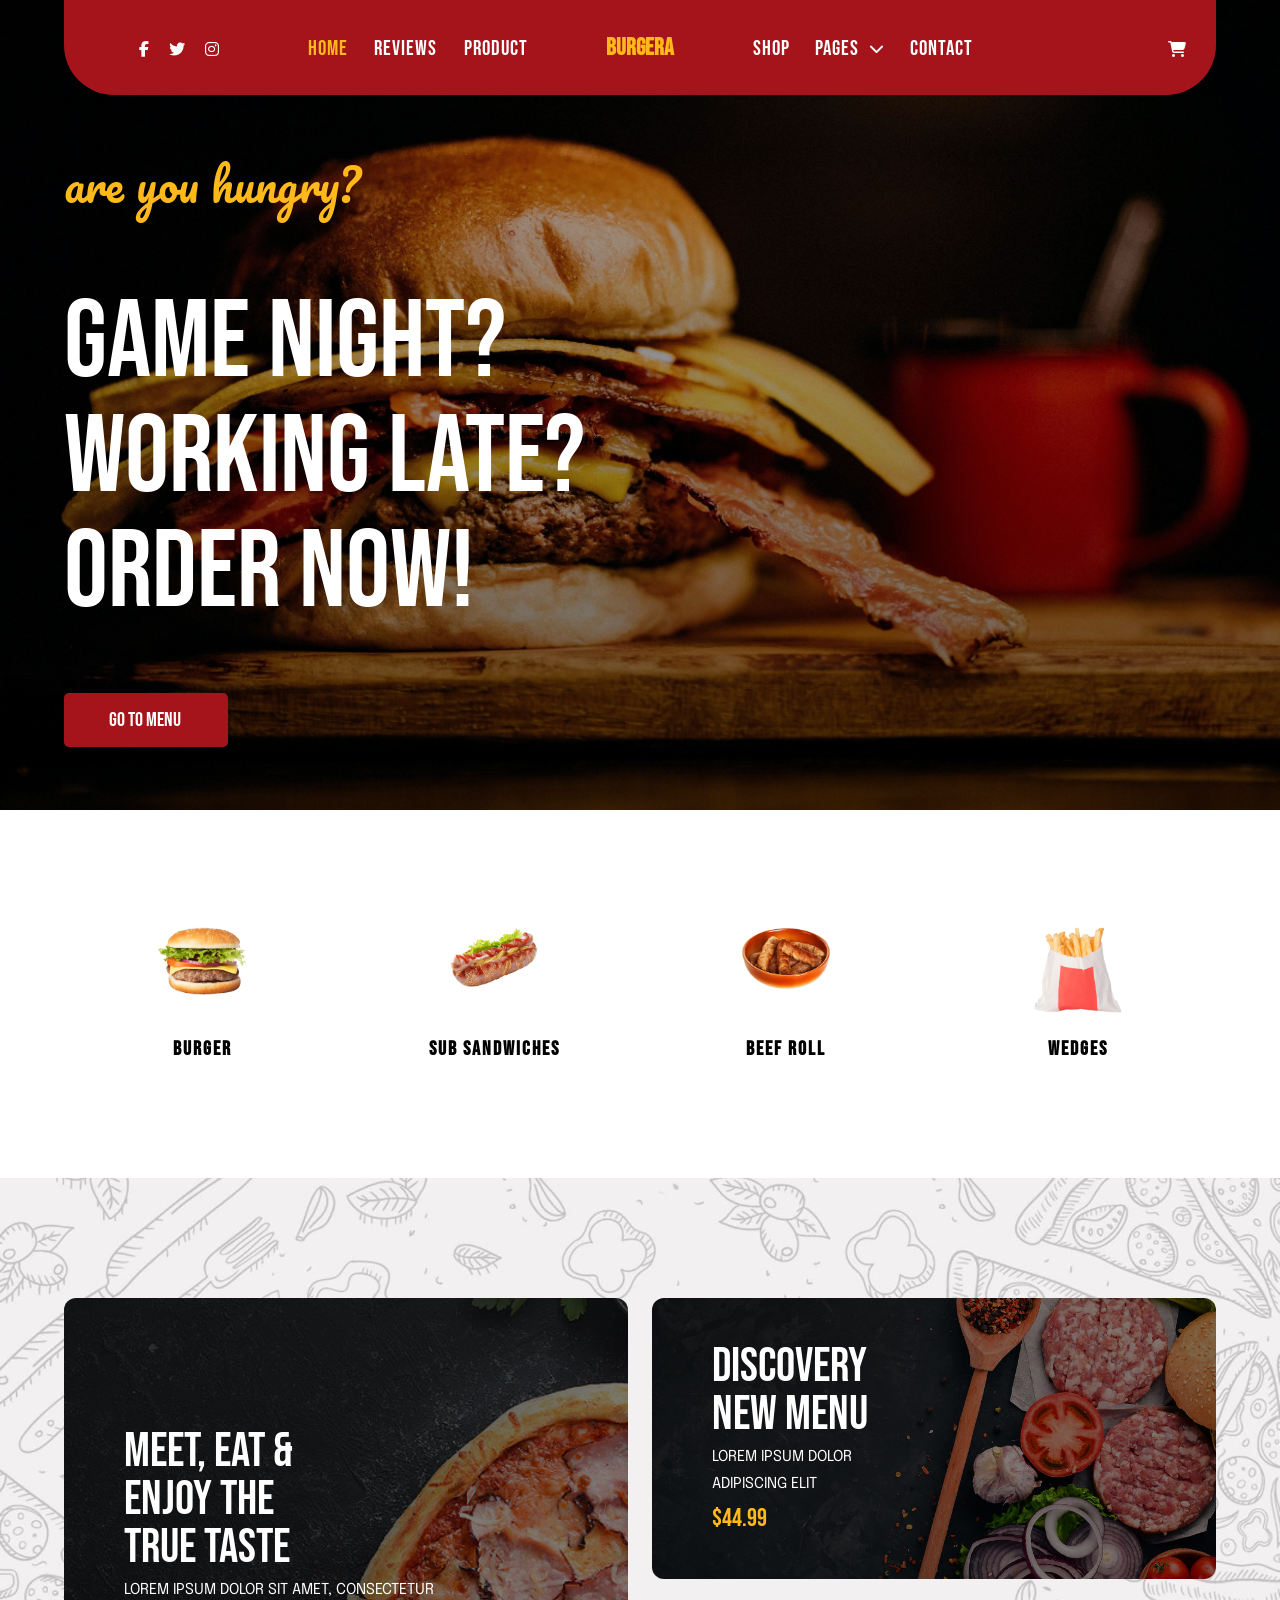
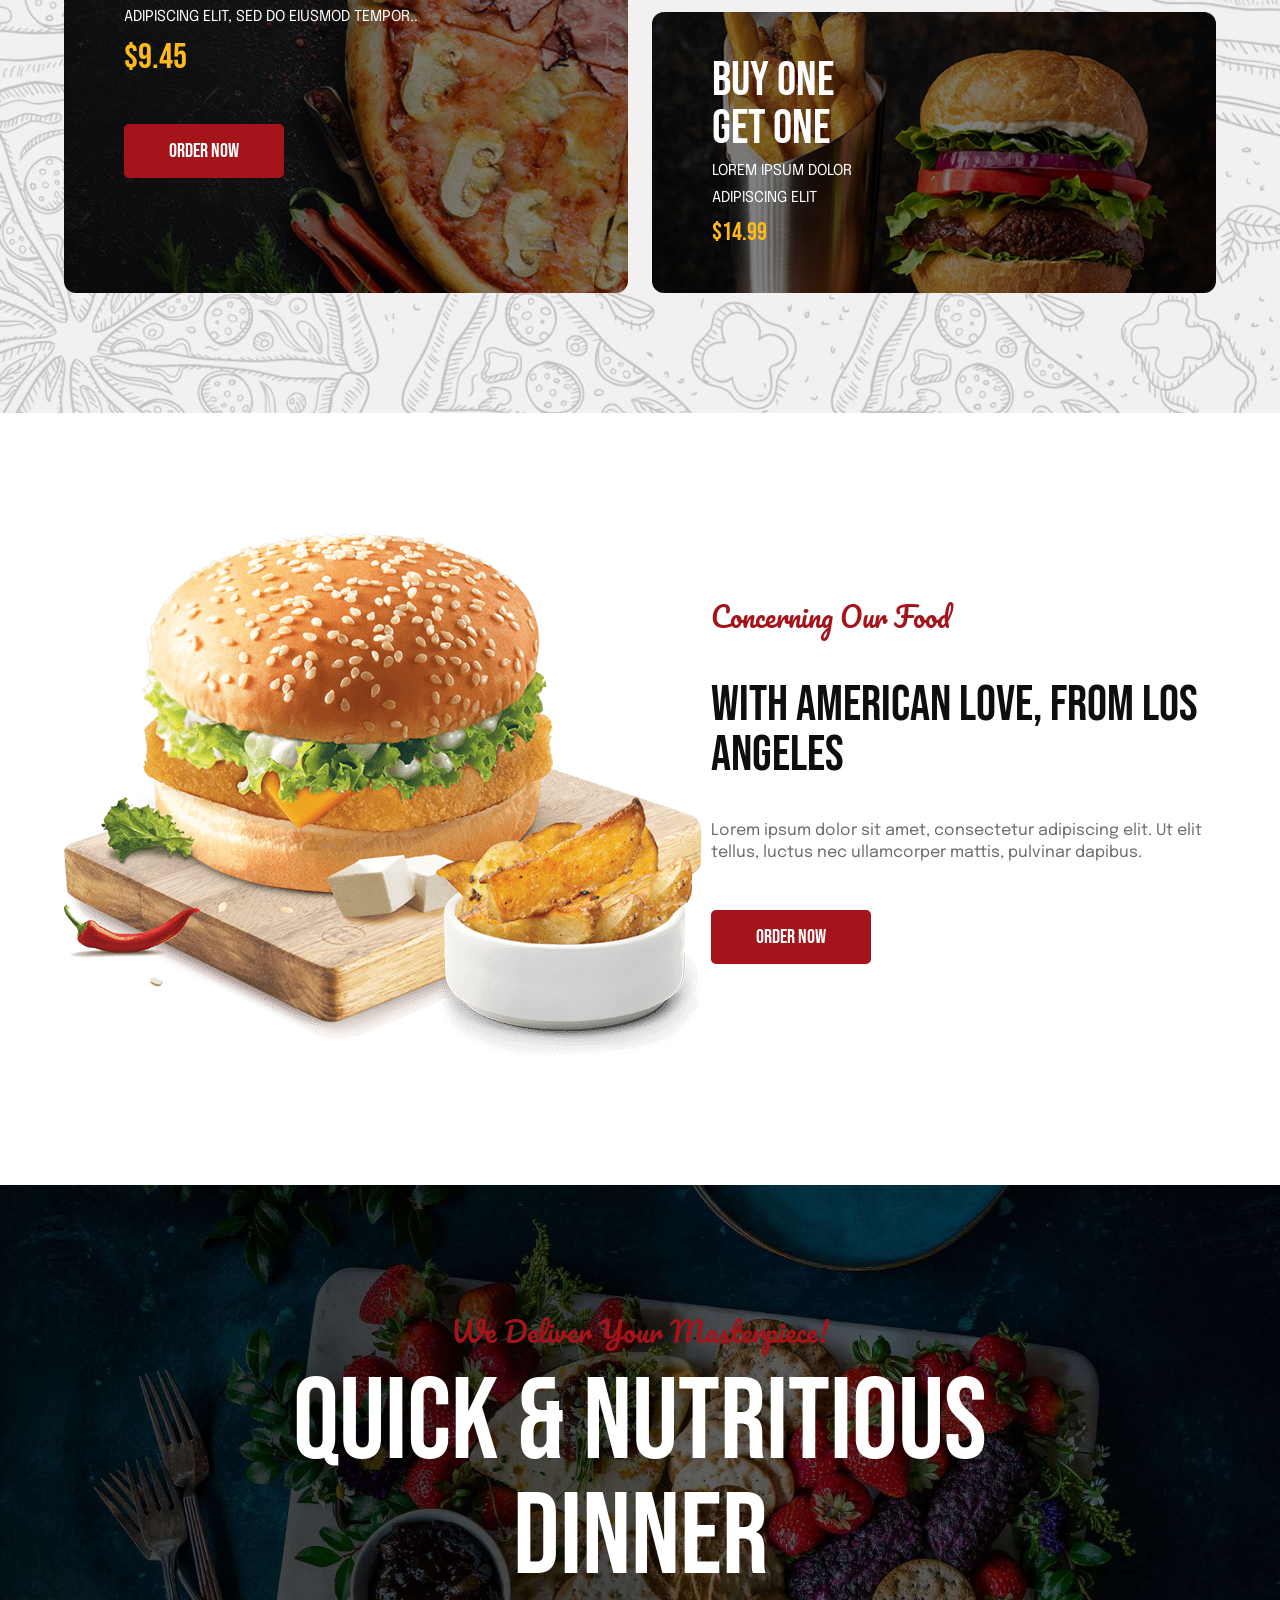
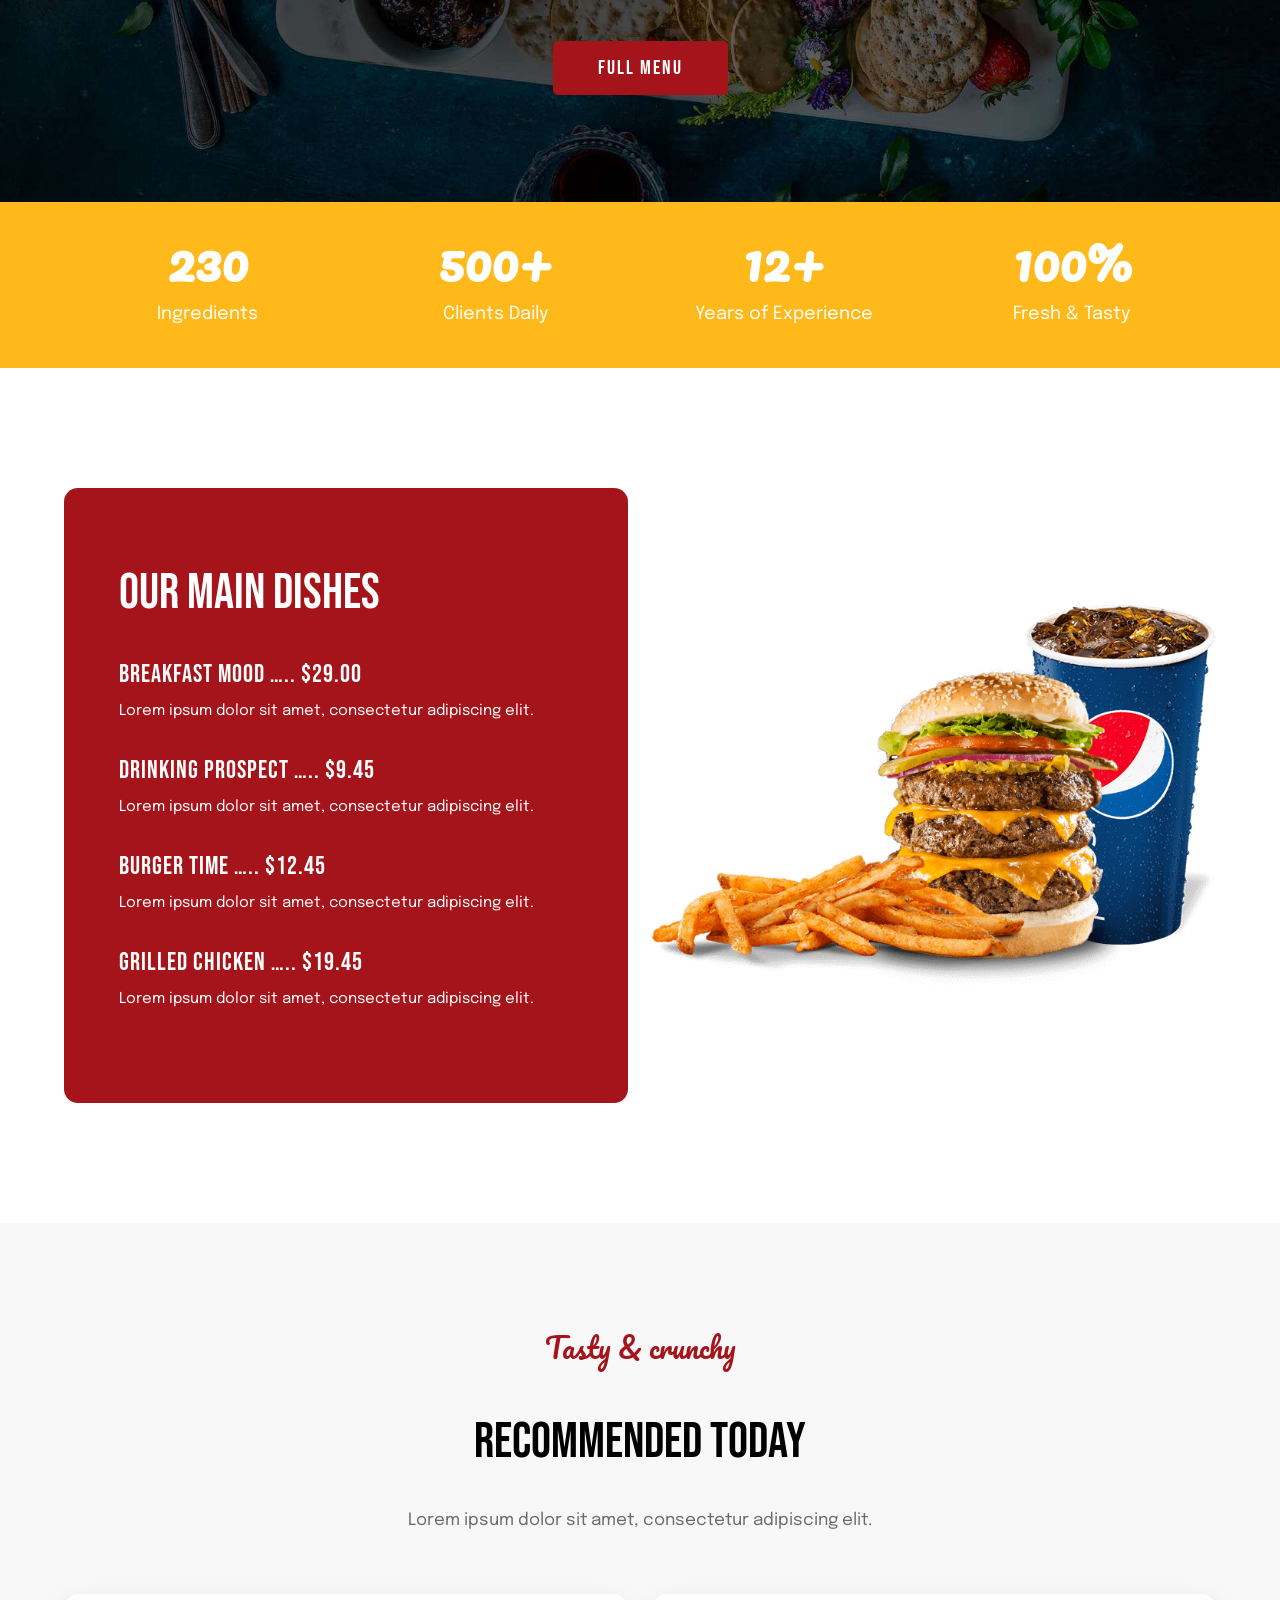
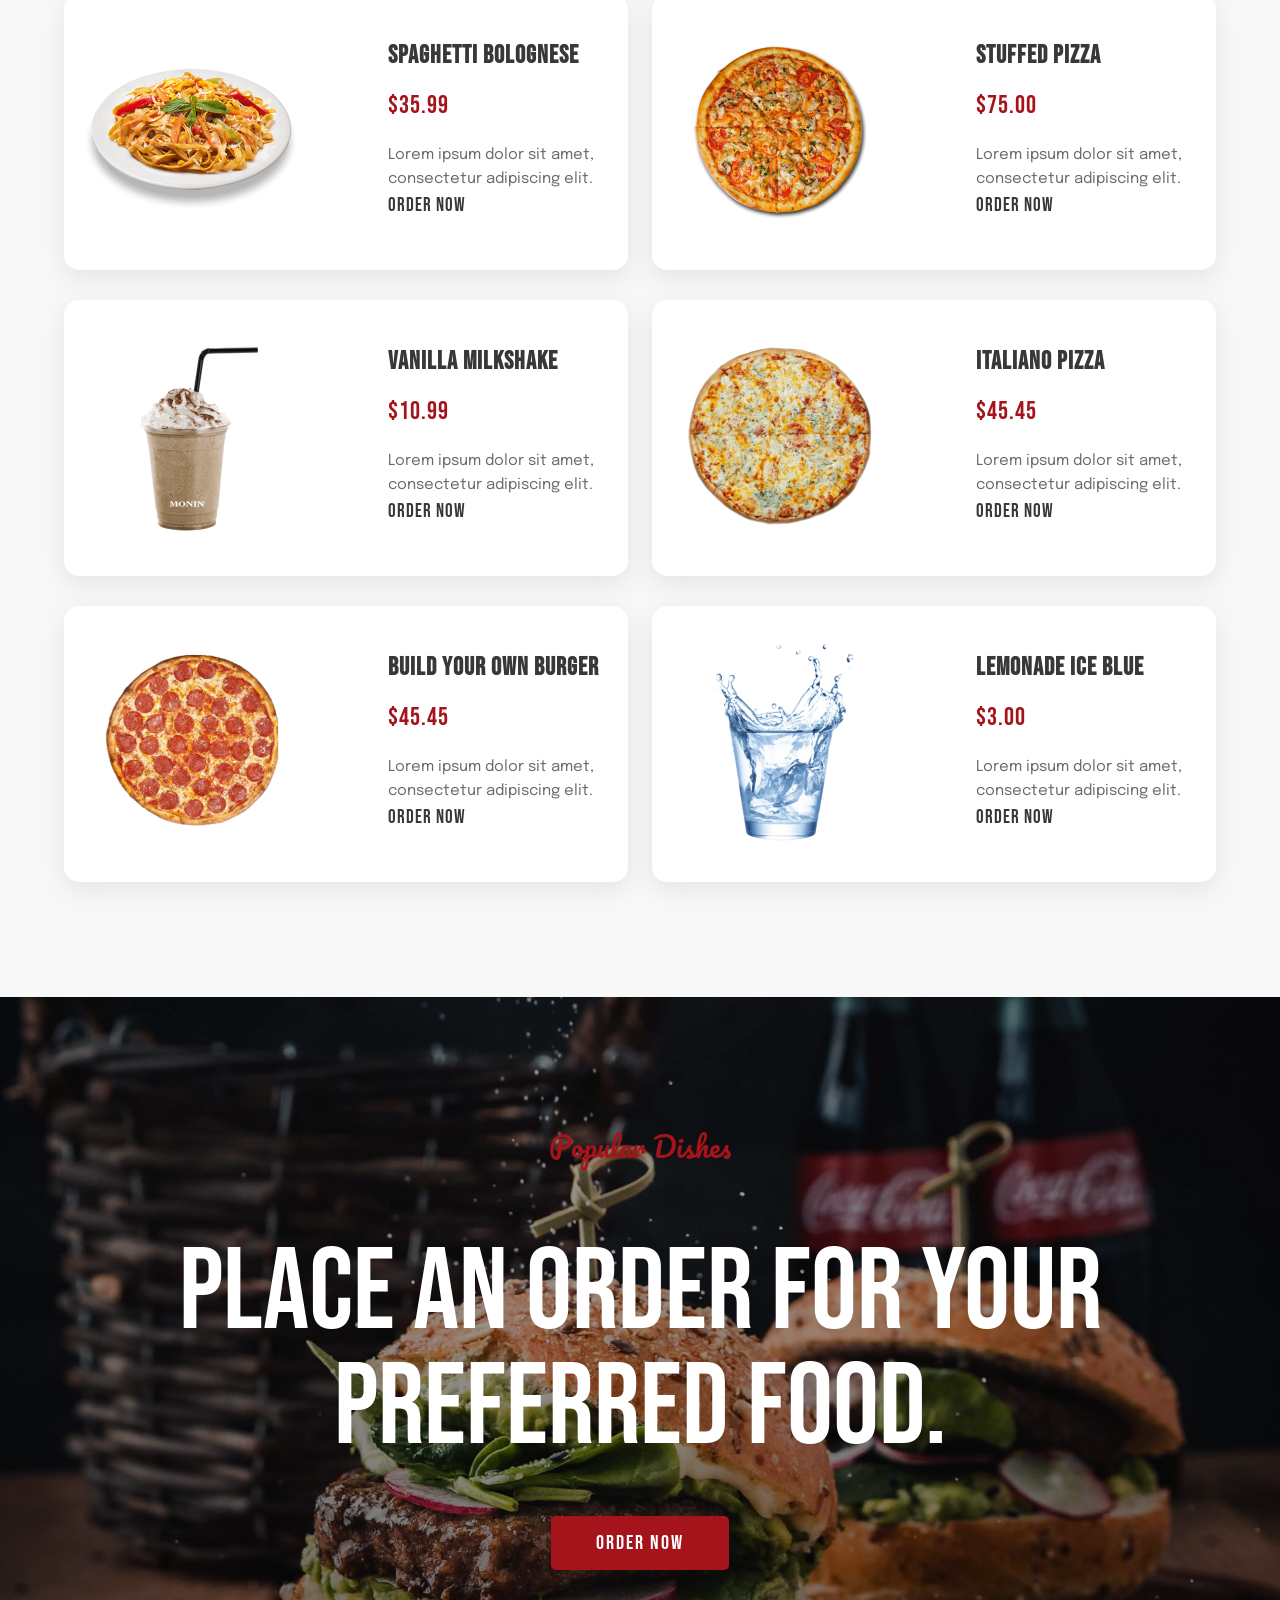
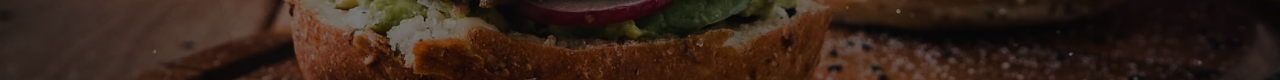
==== commit ce5fa12e: "Creating and completing popular section." ====
--- a/indes.html
+++ b/indes.html
@@ -294,22 +294,30 @@
                 <div class="points_items">
                     <div class="point_item">
                         <span class="point_number pacifico_font">230</span>
-                        <span class="point_text epilogue_font">Ingredients</span>
+                        <span class="point_text epilogue_font"
+                            >Ingredients</span
+                        >
                     </div>
 
                     <div class="point_item">
                         <span class="point_number pacifico_font">500+</span>
-                        <span class="point_text epilogue_font">Clients Daily</span>
+                        <span class="point_text epilogue_font"
+                            >Clients Daily</span
+                        >
                     </div>
 
                     <div class="point_item">
                         <span class="point_number pacifico_font">12+</span>
-                        <span class="point_text epilogue_font">Years of Experience</span>
+                        <span class="point_text epilogue_font"
+                            >Years of Experience</span
+                        >
                     </div>
 
                     <div class="point_item">
                         <span class="point_number pacifico_font">100%</span>
-                        <span class="point_text epilogue_font">Fresh & Tasty</span>
+                        <span class="point_text epilogue_font"
+                            >Fresh & Tasty</span
+                        >
                     </div>
                 </div>
             </div>
@@ -318,31 +326,50 @@
 
         <!--start dishes-->
         <section class="dishes">
-            <div class=" container">
+            <div class="container">
                 <div class="dishes_items">
                     <div class="right">
                         <div class="dish_option">
                             <h3 class="bebas_font">Our Main Dishes</h3>
 
                             <div class="first_dish">
-                                <span class="bebas_font">Breakfast Mood ….. $29.00</span>
-                                <p class="epilogue_font">Lorem ipsum dolor sit amet, consectetur adipiscing elit.</p>
+                                <span class="bebas_font"
+                                    >Breakfast Mood ….. $29.00</span
+                                >
+                                <p class="epilogue_font">
+                                    Lorem ipsum dolor sit amet, consectetur
+                                    adipiscing elit.
+                                </p>
                             </div>
 
                             <div class="first_dish">
-                                <span class="bebas_font">DRINKING PROSPECT ….. $9.45</span>
-                                <p class="epilogue_font">Lorem ipsum dolor sit amet, consectetur adipiscing elit.</p>
+                                <span class="bebas_font"
+                                    >DRINKING PROSPECT ….. $9.45</span
+                                >
+                                <p class="epilogue_font">
+                                    Lorem ipsum dolor sit amet, consectetur
+                                    adipiscing elit.
+                                </p>
                             </div>
 
-
                             <div class="first_dish">
-                                <span class="bebas_font">Burger Time ….. $12.45</span>
-                                <p class="epilogue_font">Lorem ipsum dolor sit amet, consectetur adipiscing elit.</p>
+                                <span class="bebas_font"
+                                    >Burger Time ….. $12.45</span
+                                >
+                                <p class="epilogue_font">
+                                    Lorem ipsum dolor sit amet, consectetur
+                                    adipiscing elit.
+                                </p>
                             </div>
 
                             <div class="first_dish">
-                                <span class="bebas_font">Grilled Chicken ….. $19.45</span>
-                                <p class="epilogue_font">Lorem ipsum dolor sit amet, consectetur adipiscing elit.</p>
+                                <span class="bebas_font"
+                                    >Grilled Chicken ….. $19.45</span
+                                >
+                                <p class="epilogue_font">
+                                    Lorem ipsum dolor sit amet, consectetur
+                                    adipiscing elit.
+                                </p>
                             </div>
                         </div>
                     </div>
@@ -359,75 +386,123 @@
         <section class="recommend">
             <div class="container recommend_box">
                 <div class="top_section">
-                    <span class="red_color pacifico_font recommend_title">Tasty & crunchy</span>
+                    <span class="red_color pacifico_font recommend_title"
+                        >Tasty & crunchy</span
+                    >
                     <span class="recommnd_today">Recommended today</span>
-                    <p class="epilogue_font">Lorem ipsum dolor sit amet, consectetur adipiscing elit. </p>
+                    <p class="epilogue_font">
+                        Lorem ipsum dolor sit amet, consectetur adipiscing elit.
+                    </p>
                 </div>
 
                 <div class="recommend_items">
                     <div class="recommend_item">
-                        <div class="recommend_item_img"><img src="assets/images/today-01.png" alt="err"></div>
+                        <div class="recommend_item_img">
+                            <img src="assets/images/today-01.png" alt="err" />
+                        </div>
                         <div class="recommend_item_text">
                             <h3 class="bebas_font">Spaghetti Bolognese</h3>
                             <span class="bebas_font">$35.99</span>
-                            <p class="epilogue_font">Lorem ipsum dolor sit amet, consectetur adipiscing elit.</p>
+                            <p class="epilogue_font">
+                                Lorem ipsum dolor sit amet, consectetur
+                                adipiscing elit.
+                            </p>
                             <a class="bebas_font" href="">ORDER NOW</a>
                         </div>
                     </div>
 
                     <div class="recommend_item">
-                        <div class="recommend_item_img"><img src="assets/images/today-02.png" alt="err"></div>
+                        <div class="recommend_item_img">
+                            <img src="assets/images/today-02.png" alt="err" />
+                        </div>
                         <div class="recommend_item_text">
                             <h3 class="bebas_font">Stuffed Pizza</h3>
                             <span class="bebas_font">$75.00</span>
-                            <p class="epilogue_font">Lorem ipsum dolor sit amet, consectetur adipiscing elit.</p>
+                            <p class="epilogue_font">
+                                Lorem ipsum dolor sit amet, consectetur
+                                adipiscing elit.
+                            </p>
                             <a class="bebas_font" href="">ORDER NOW</a>
                         </div>
                     </div>
 
                     <div class="recommend_item">
-                        <div class="recommend_item_img"><img src="assets/images/today-03.png" alt="err"></div>
+                        <div class="recommend_item_img">
+                            <img src="assets/images/today-03.png" alt="err" />
+                        </div>
                         <div class="recommend_item_text">
                             <h3 class="bebas_font">Vanilla Milkshake</h3>
                             <span class="bebas_font">$10.99</span>
-                            <p class="epilogue_font">Lorem ipsum dolor sit amet, consectetur adipiscing elit.</p>
+                            <p class="epilogue_font">
+                                Lorem ipsum dolor sit amet, consectetur
+                                adipiscing elit.
+                            </p>
                             <a class="bebas_font" href="">ORDER NOW</a>
                         </div>
                     </div>
 
                     <div class="recommend_item">
-                        <div class="recommend_item_img"><img src="assets/images/today-04.png" alt="err"></div>
+                        <div class="recommend_item_img">
+                            <img src="assets/images/today-04.png" alt="err" />
+                        </div>
                         <div class="recommend_item_text">
                             <h3 class="bebas_font">Italiano Pizza</h3>
                             <span class="bebas_font">$45.45</span>
-                            <p class="epilogue_font">Lorem ipsum dolor sit amet, consectetur adipiscing elit.</p>
+                            <p class="epilogue_font">
+                                Lorem ipsum dolor sit amet, consectetur
+                                adipiscing elit.
+                            </p>
                             <a class="bebas_font" href="">ORDER NOW</a>
                         </div>
                     </div>
 
                     <div class="recommend_item">
-                        <div class="recommend_item_img"><img src="assets/images/today-05.png" alt="err"></div>
+                        <div class="recommend_item_img">
+                            <img src="assets/images/today-05.png" alt="err" />
+                        </div>
                         <div class="recommend_item_text">
                             <h3 class="bebas_font">Build Your Own Burger</h3>
                             <span class="bebas_font">$45.45</span>
-                            <p class="epilogue_font">Lorem ipsum dolor sit amet, consectetur adipiscing elit.</p>
+                            <p class="epilogue_font">
+                                Lorem ipsum dolor sit amet, consectetur
+                                adipiscing elit.
+                            </p>
                             <a class="bebas_font" href="">ORDER NOW</a>
                         </div>
                     </div>
 
                     <div class="recommend_item">
-                        <div class="recommend_item_img"><img src="assets/images/today-06.png" alt="err"></div>
+                        <div class="recommend_item_img">
+                            <img src="assets/images/today-06.png" alt="err" />
+                        </div>
                         <div class="recommend_item_text">
                             <h3 class="bebas_font">Lemonade Ice Blue</h3>
                             <span class="bebas_font">$3.00</span>
-                            <p class="epilogue_font">Lorem ipsum dolor sit amet, consectetur adipiscing elit.</p>
+                            <p class="epilogue_font">
+                                Lorem ipsum dolor sit amet, consectetur
+                                adipiscing elit.
+                            </p>
                             <a class="bebas_font" href="">ORDER NOW</a>
                         </div>
                     </div>
                 </div>
             </div>
-
         </section>
         <!--end recommend-->
+
+        <!--start popular-->
+        <section style="padding: 125px 0px" class="popular">
+            <div class="delivery_box container">
+                <div class="delivery_items">
+                    <p class="red_color pacifico_font">Popular Dishes</p>
+                    <h2 style="margin: 65px 0px">
+                        Place an order for your <br />
+                        preferred food.
+                    </h2>
+                    <a class="links bebas_font" href="">order now</a>
+                </div>
+            </div>
+        </section>
+        <!--end popular-->
     </body>
-</html>
+</html>
--- a/assets/css/style.css
+++ b/assets/css/style.css
@@ -428,30 +428,30 @@
 
 /*start point*/
 
-.points{
+.points {
     background-color: #ffb91a;
     padding: 15px 0px;
 }
 
-.point_item{
+.point_item {
     width: 20%;
 }
 
-.point_number{
+.point_number {
     display: block;
     color: #fff;
     font-size: 50px;
     font-weight: 600;
 }
 
-.point_text{
+.point_text {
     color: #fff;
     font-size: 18px;
     display: block;
     padding-bottom: 30px;
 }
 
-.points_items{
+.points_items {
     text-align: center;
     display: flex;
     justify-content: space-around;
@@ -461,55 +461,55 @@
 
 /*start dishes*/
 
-.right{
+.right {
     width: 49%;
 }
 
-.dishes{
+.dishes {
     margin: 120px 0px;
 }
 
-.dish_option{
+.dish_option {
     background-color: #a5141a;
     color: #fff;
     border-radius: 14px;
     padding: 60px 55px;
 }
 
-.dish_option h3{
+.dish_option h3 {
     font-size: 50px;
     font-weight: 400;
     margin-top: 15px;
 }
 
-.first_dish{
+.first_dish {
     margin: 36px 0px;
 }
 
-.dishes_items{
-    display: flex;
-    justify-content: space-between;
-}
-
-.dish_img{
+.dishes_items {
+    display: flex;
+    justify-content: space-between;
+}
+
+.dish_img {
     width: 49%;
     display: flex;
     flex-direction: column;
     justify-content: center;
 }
 
-.dish_img img{
+.dish_img img {
     width: 100%;
 }
 
-.dish_option span{
+.dish_option span {
     font-size: 25px;
     letter-spacing: 1px;
     display: block;
     padding-bottom: 13px;
 }
 
-.dish_option p{
+.dish_option p {
     font-size: 15px;
 }
 
@@ -522,39 +522,39 @@
     padding: 100px 0px;
 }
 
-.top_section{
+.top_section {
     text-align: center;
 }
 
-.top_section .recommend_title{
+.top_section .recommend_title {
     display: block;
     font-size: 28px;
 }
 
-.recommnd_today{
+.recommnd_today {
     font-size: 50px;
     padding: 40px 0px;
     display: block;
 }
 
-.top_section p{
+.top_section p {
     color: #6b6b6b;
     font-size: 17px;
 }
 
-.recommend_items{
+.recommend_items {
     margin-top: 50px;
     display: flex;
     flex-wrap: wrap;
     justify-content: space-between;
 }
 
-.recommend_item{
+.recommend_item {
     background-color: #fff;
     width: 49%;
     display: flex;
     padding: 22px 0px;
-    box-shadow: rgba(149, 157, 165, .2) 0 8px 24px;
+    box-shadow: rgba(149, 157, 165, 0.2) 0 8px 24px;
     border-radius: 15px;
     justify-content: space-around;
     margin: 15px 0px;
@@ -562,33 +562,33 @@
     transition-duration: 0.3s;
 }
 
-.recommend_item:hover{
+.recommend_item:hover {
     border: 1px solid #ffb91a;
 }
 
-.recommend_item_img{
+.recommend_item_img {
     width: 50%;
 }
 
-.recommend_item_img img{
+.recommend_item_img img {
     width: 80%;
 }
 
-.recommend_item_text{
+.recommend_item_text {
     display: flex;
     flex-direction: column;
     justify-content: center;
-    width:40%
-}
-
-.recommend_item_text h3{
+    width: 40%;
+}
+
+.recommend_item_text h3 {
     color: #383838;
     font-size: 25px;
     line-height: 25px;
     letter-spacing: 1px;
 }
 
-.recommend_item_text span{
+.recommend_item_text span {
     color: #a5141a;
     font-size: 25px;
     line-height: 25px;
@@ -596,13 +596,13 @@
     margin: 25px 0px;
 }
 
-.recommend_item_text p{
+.recommend_item_text p {
     color: #6b6b6b;
     font-size: 15px;
     line-height: 24px;
 }
 
-.recommend_item_text a{
+.recommend_item_text a {
     color: #383838;
     font-size: 19px;
     line-height: 30px;
@@ -611,3 +611,16 @@
 }
 
 /*end recommend*/
+
+/*start popular*/
+
+.popular {
+    background: linear-gradient(#00000042, #0000008a),
+        url("../images/fav-bg.jpg");
+    background-position: center;
+    background-repeat: no-repeat;
+    background-size: cover;
+    padding: 122px 0px;
+}
+
+/*end popular*/
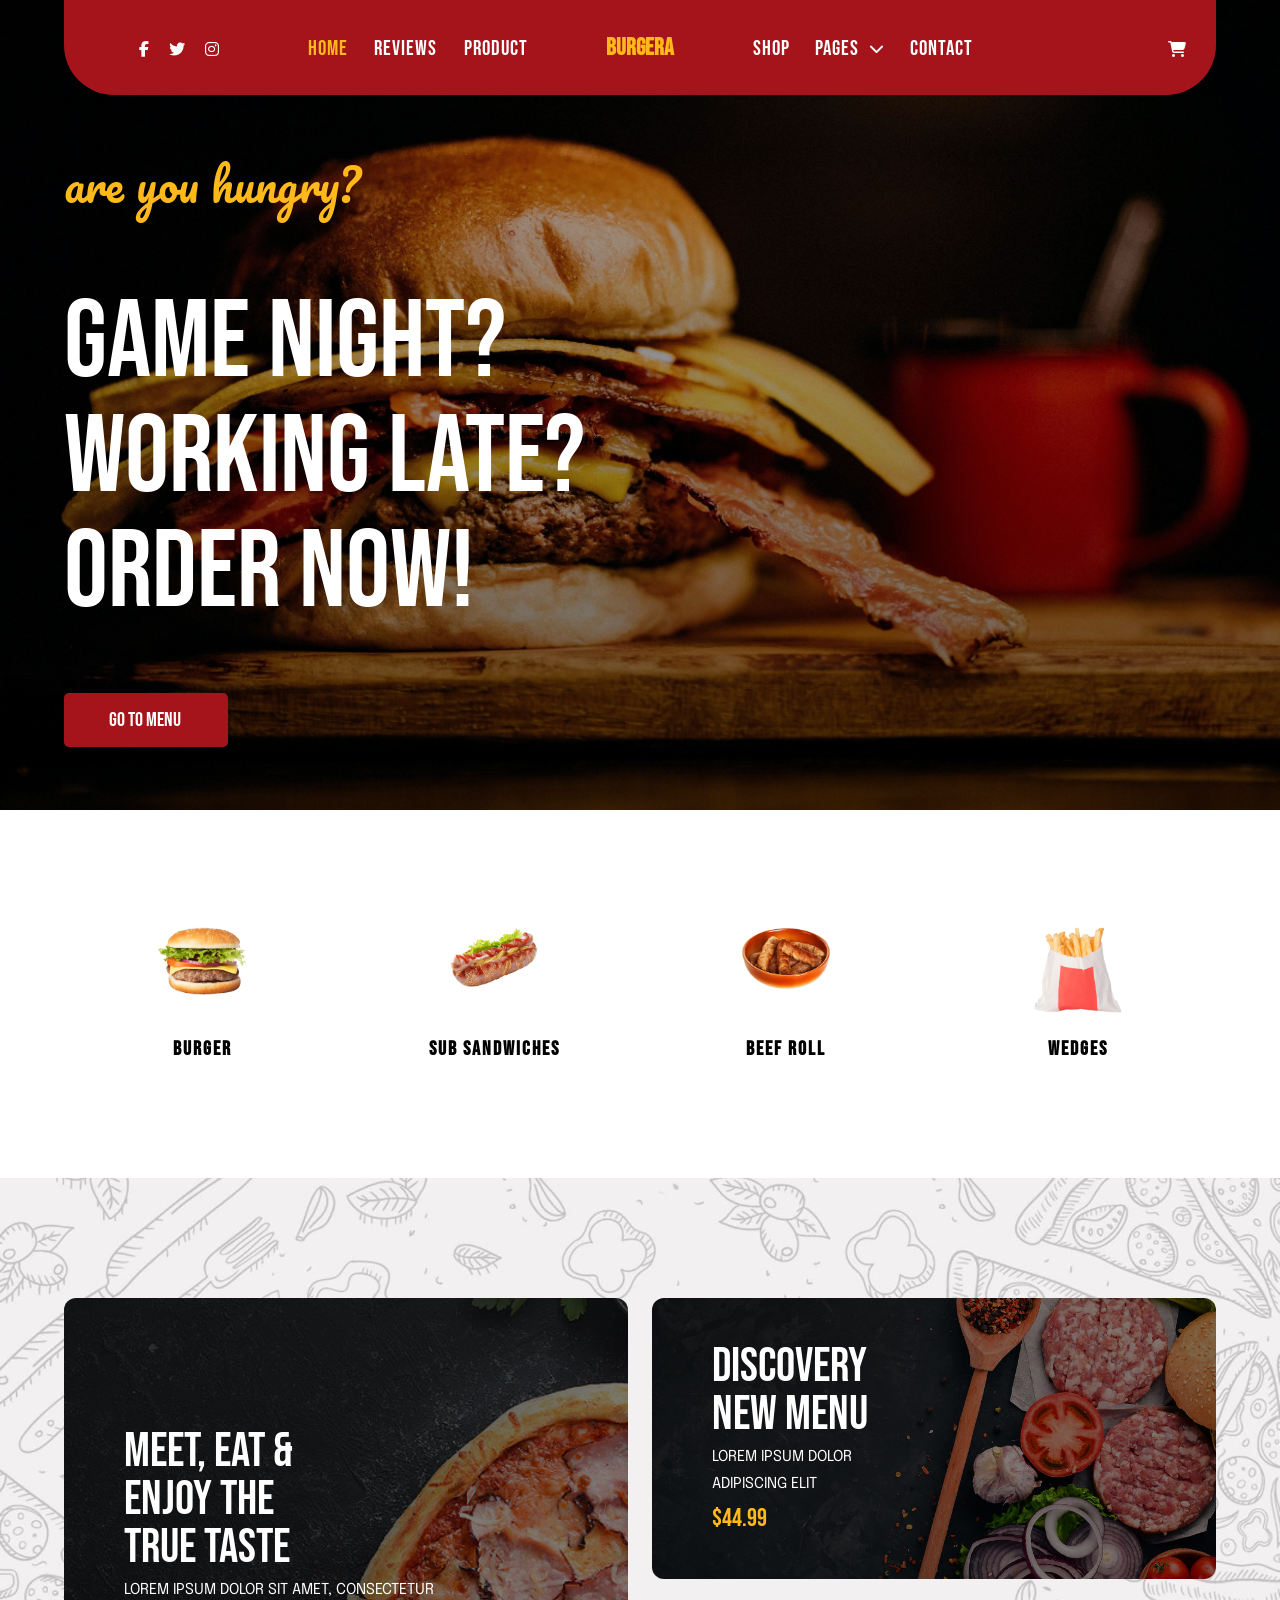
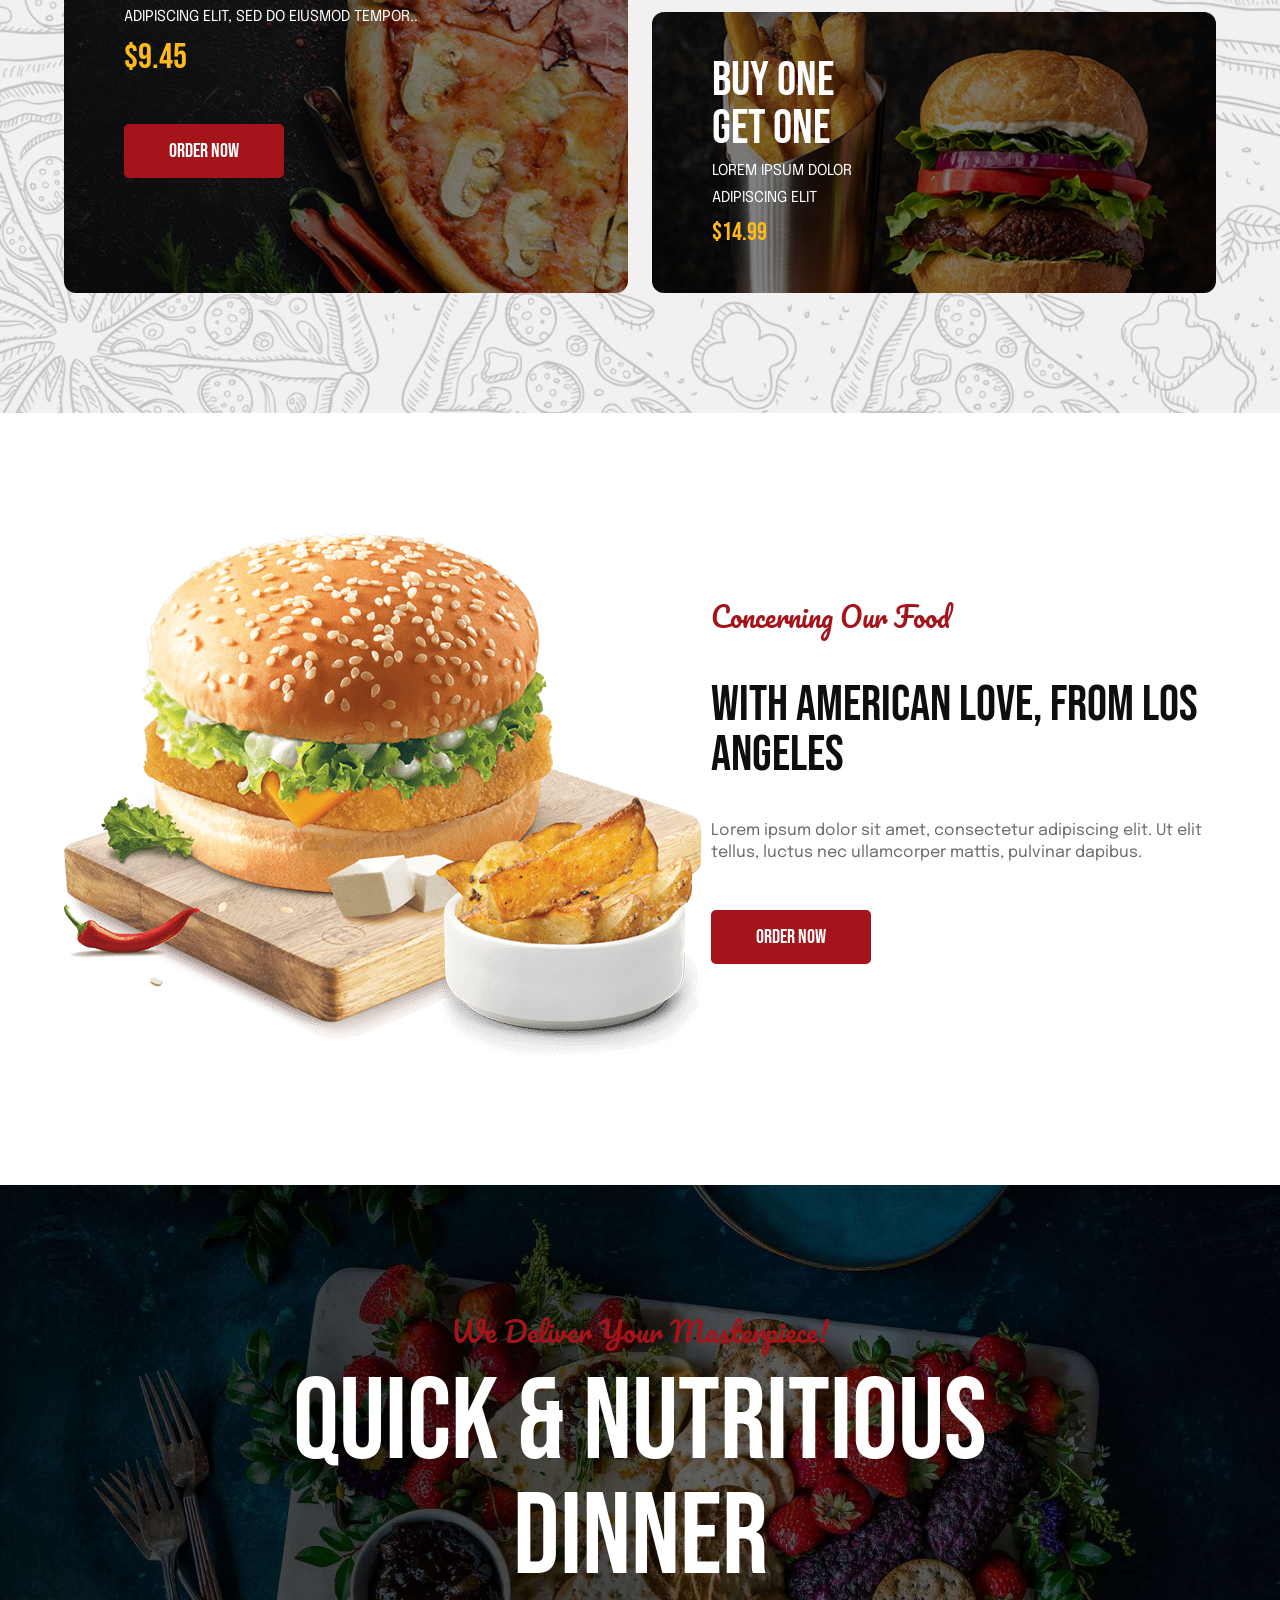
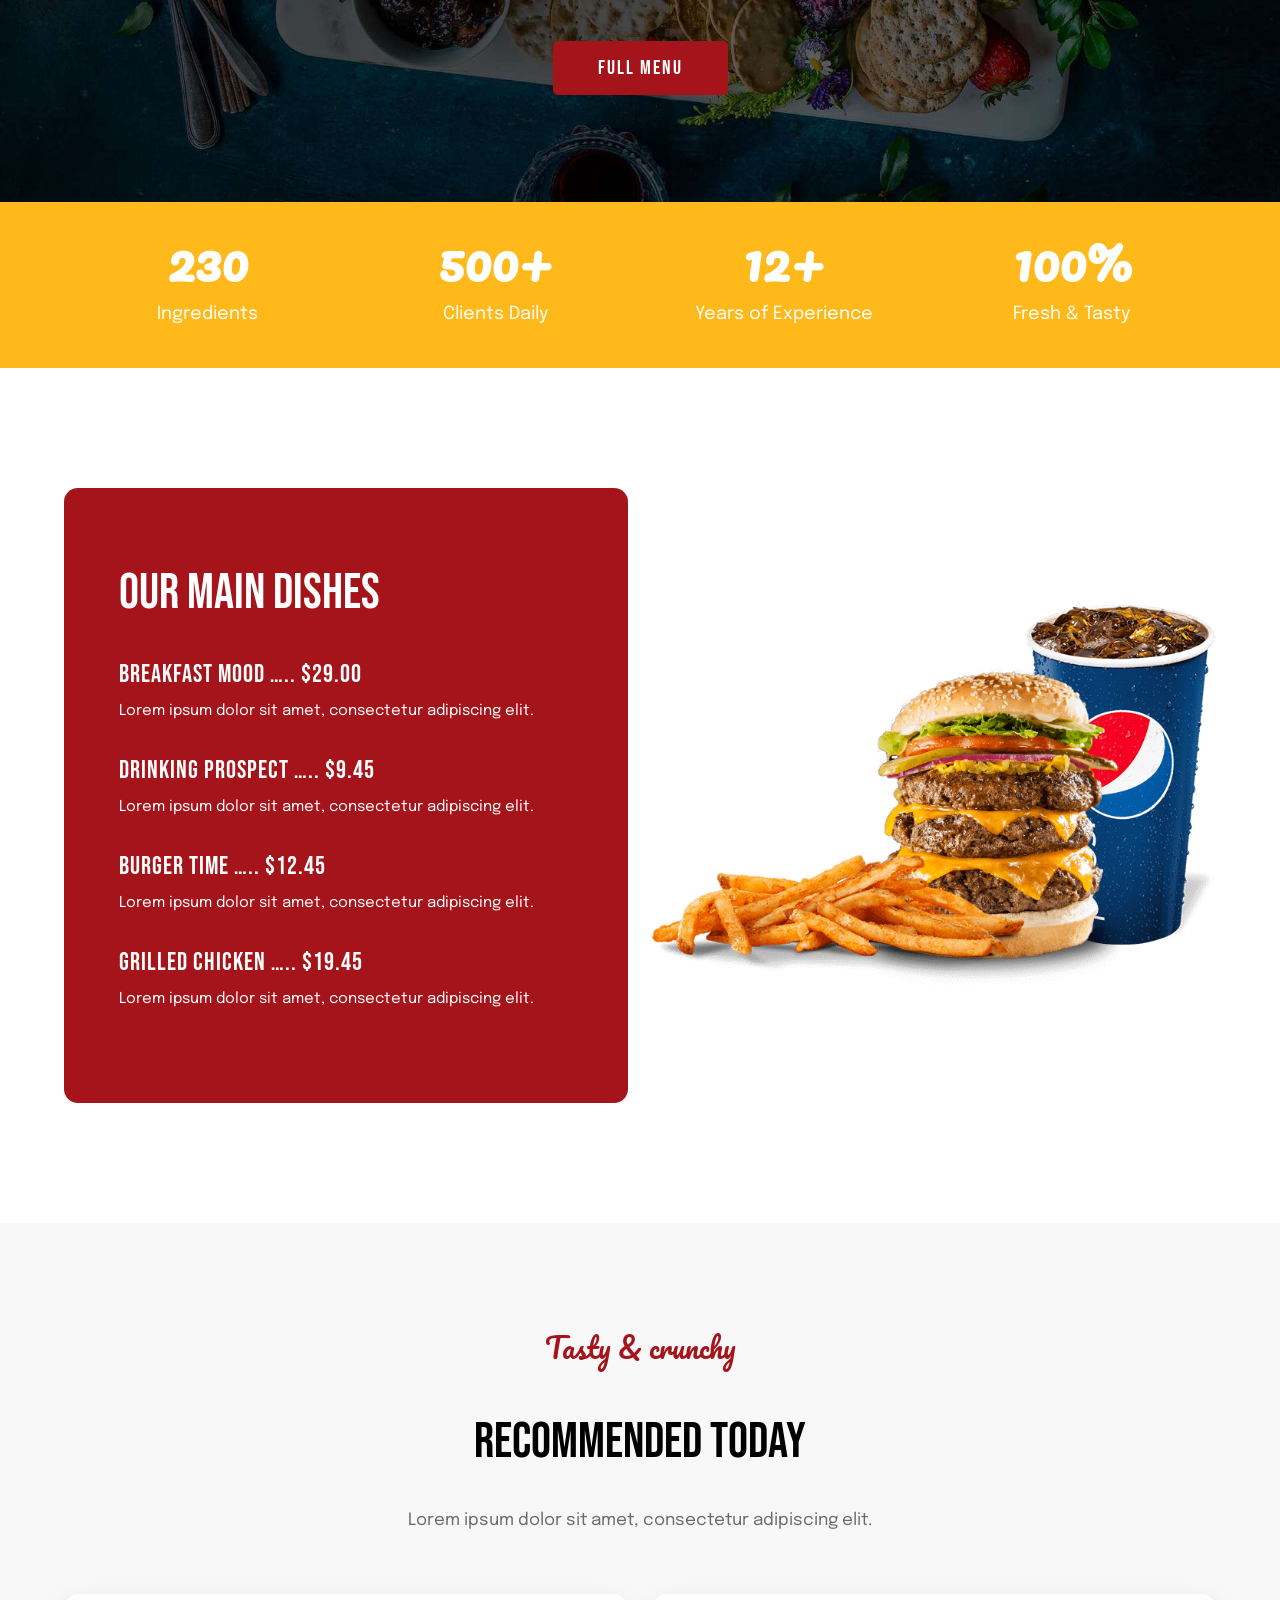
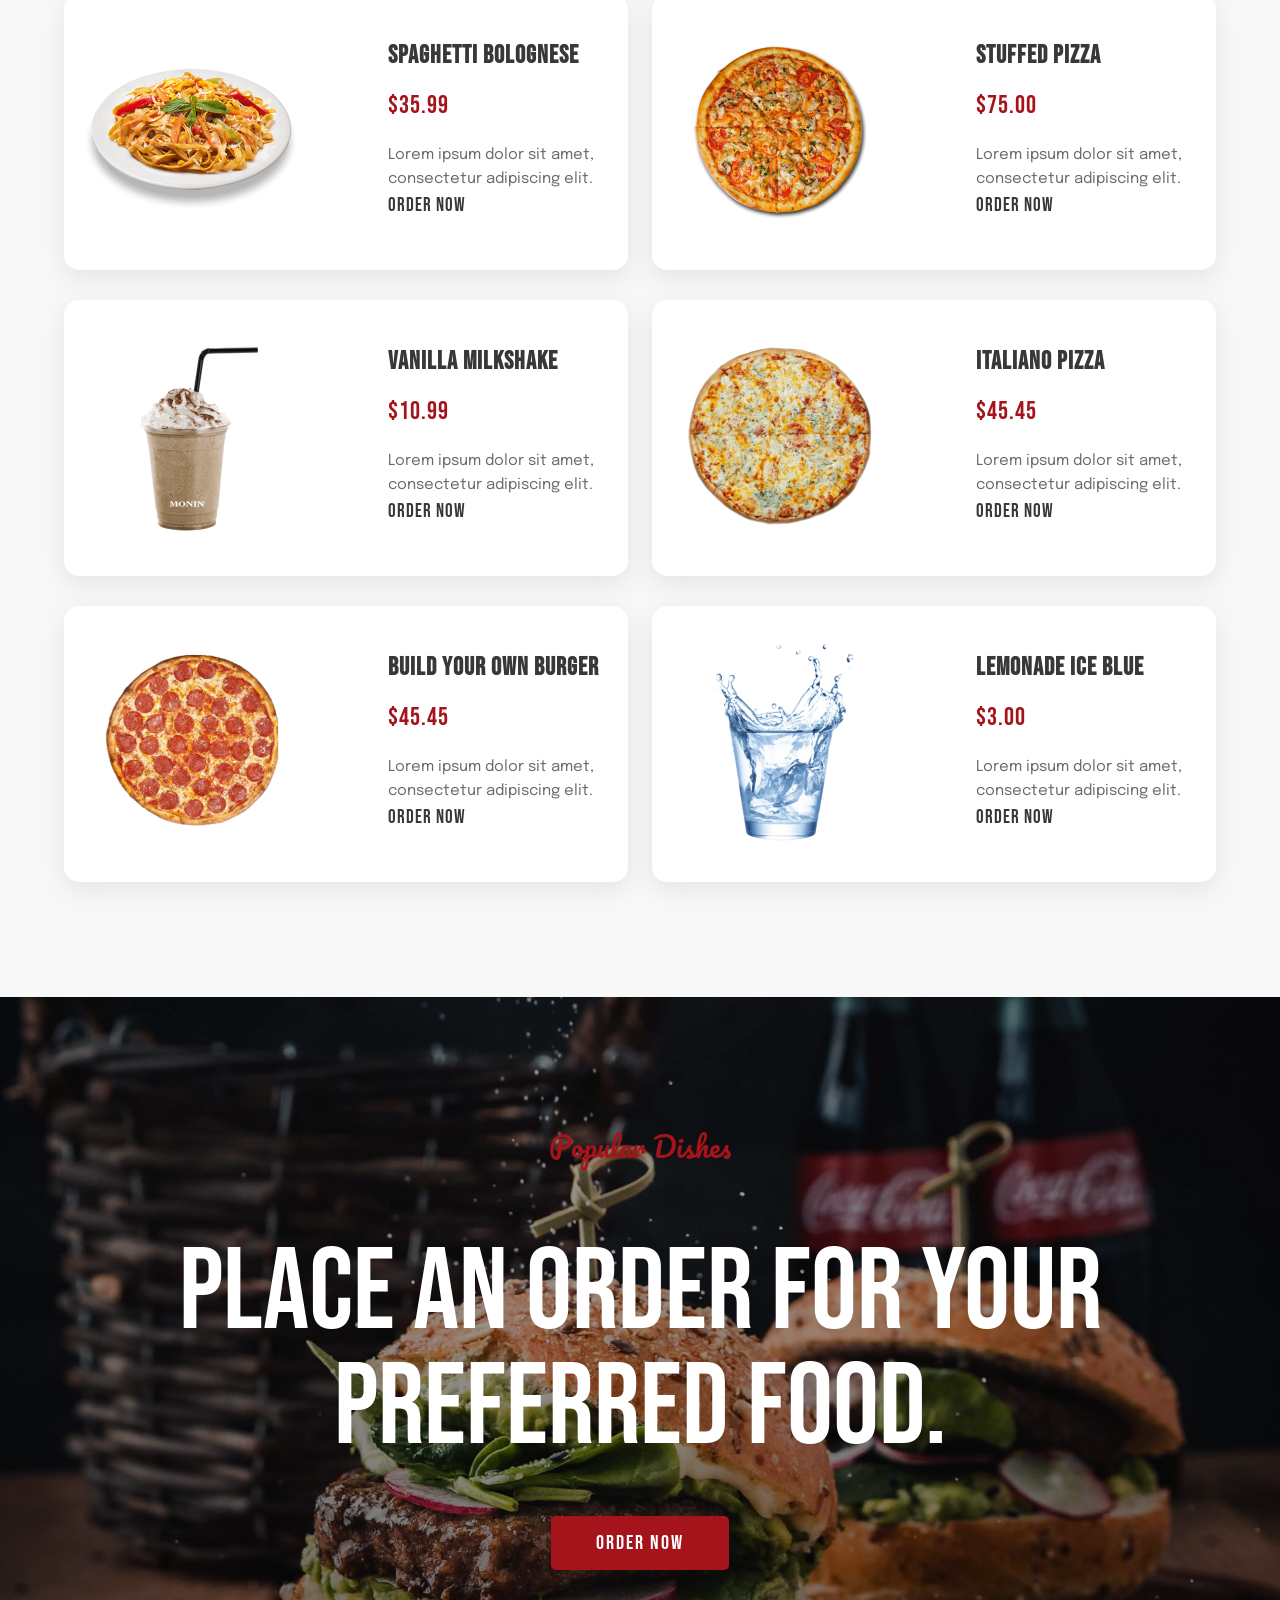
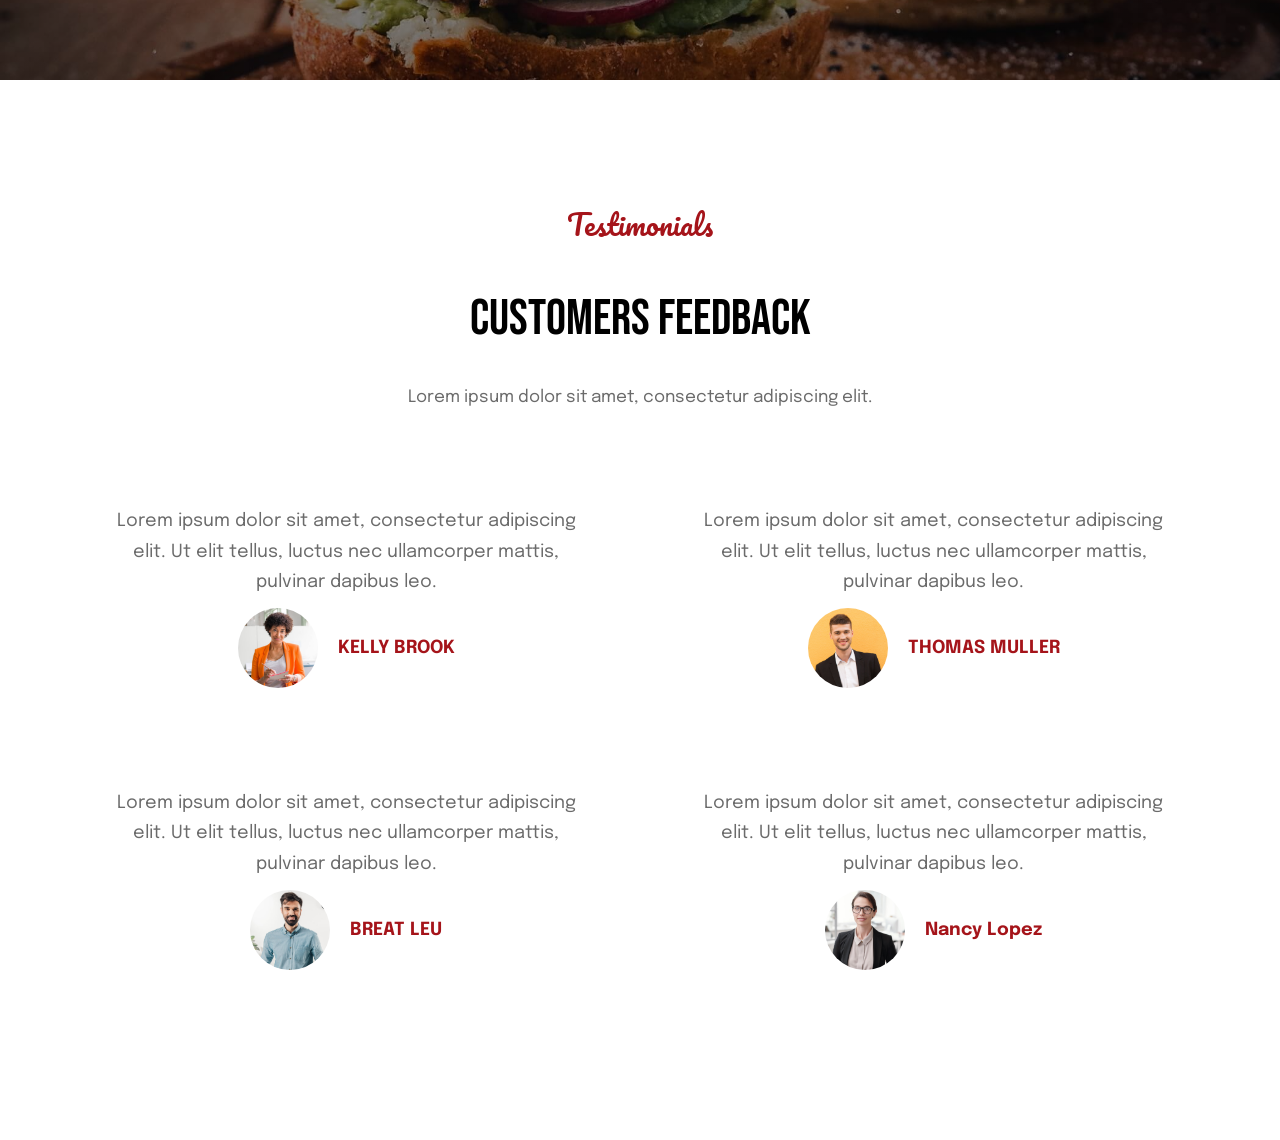
==== commit 68094b87: "Creating and completing feedback section." ====
--- a/indes.html
+++ b/indes.html
@@ -504,5 +504,55 @@
             </div>
         </section>
         <!--end popular-->
+
+        <!--start feedback-->
+        <section class="feedback">
+            <div class="container">
+                <div class="top_section">
+                    <span class="red_color pacifico_font recommend_title"
+                        >Testimonials</span
+                    >
+                    <span class="recommnd_today">Customers Feedback</span>
+                    <p class="epilogue_font">
+                        Lorem ipsum dolor sit amet, consectetur adipiscing elit.
+                    </p>
+                </div>
+
+                <div class="feedback_items">
+                    <div class="feedback_item">
+                        <p class="epilogue_font">Lorem ipsum dolor sit amet, consectetur adipiscing elit. Ut elit tellus, luctus nec ullamcorper mattis, pulvinar dapibus leo.</p>
+                        <div class="item_img_name">
+                            <img src="assets/images/client-01.jpg" alt="">
+                            <span class="red_color epilogue_font">KELLY BROOK</span>
+                        </div>
+                    </div>
+
+                    <div class="feedback_item">
+                        <p class="epilogue_font">Lorem ipsum dolor sit amet, consectetur adipiscing elit. Ut elit tellus, luctus nec ullamcorper mattis, pulvinar dapibus leo.</p>
+                        <div class="item_img_name">
+                            <img src="assets/images/client-02.jpg" alt="">
+                            <span class="red_color epilogue_font">THOMAS MULLER</span>
+                        </div>
+                    </div>
+
+                    <div class="feedback_item">
+                        <p class="epilogue_font">Lorem ipsum dolor sit amet, consectetur adipiscing elit. Ut elit tellus, luctus nec ullamcorper mattis, pulvinar dapibus leo.</p>
+                        <div class="item_img_name">
+                            <img src="assets/images/client-03.jpg" alt="">
+                            <span class="red_color epilogue_font">BREAT LEU</span>
+                        </div>
+                    </div>
+
+                    <div class="feedback_item">
+                        <p class="epilogue_font">Lorem ipsum dolor sit amet, consectetur adipiscing elit. Ut elit tellus, luctus nec ullamcorper mattis, pulvinar dapibus leo.</p>
+                        <div class="item_img_name">
+                            <img src="assets/images/client-04.jpg" alt="">
+                            <span class="red_color epilogue_font">Nancy Lopez</span>
+                        </div>
+                    </div>
+                </div>
+            </div>
+        </section>
+        <!--start feedback-->
     </body>
 </html>
--- a/assets/css/style.css
+++ b/assets/css/style.css
@@ -624,3 +624,57 @@
 }
 
 /*end popular*/
+
+/*start feedback*/
+
+.feedback{
+    background-image: url("../images/special-bg\ \(1\).jpg");
+    background-position: center;
+    background-repeat: no-repeat;
+    background-size: cover;
+    background-attachment: fixed;
+    padding: 120px 0px;
+}
+
+.feedback_items{
+    display: flex;
+    flex-wrap: wrap;
+    justify-content: space-between;
+    margin-top: 50px;
+}
+
+.feedback_item{
+    background-color: #fff;
+    width: 49%;
+    text-align: center;
+    padding: 35px 35px;
+    border-radius: 14px;
+    margin: 15px 0px;
+}
+
+.feedback_item p{
+    font-size: 18px;
+    color: #6b6b6b;
+    line-height: 1.7;
+}
+
+.item_img_name img{
+    width: 80px;
+    height: 80px;
+    border-radius: 50%;
+    margin-right: 20px;
+}
+
+.item_img_name span{
+    font-size: 18px;
+    font-weight: 700;
+}
+
+.item_img_name{
+    display: flex;
+    justify-content: center;
+    align-items: center;
+    margin-top: 10px;
+}
+
+/*end feedback*/
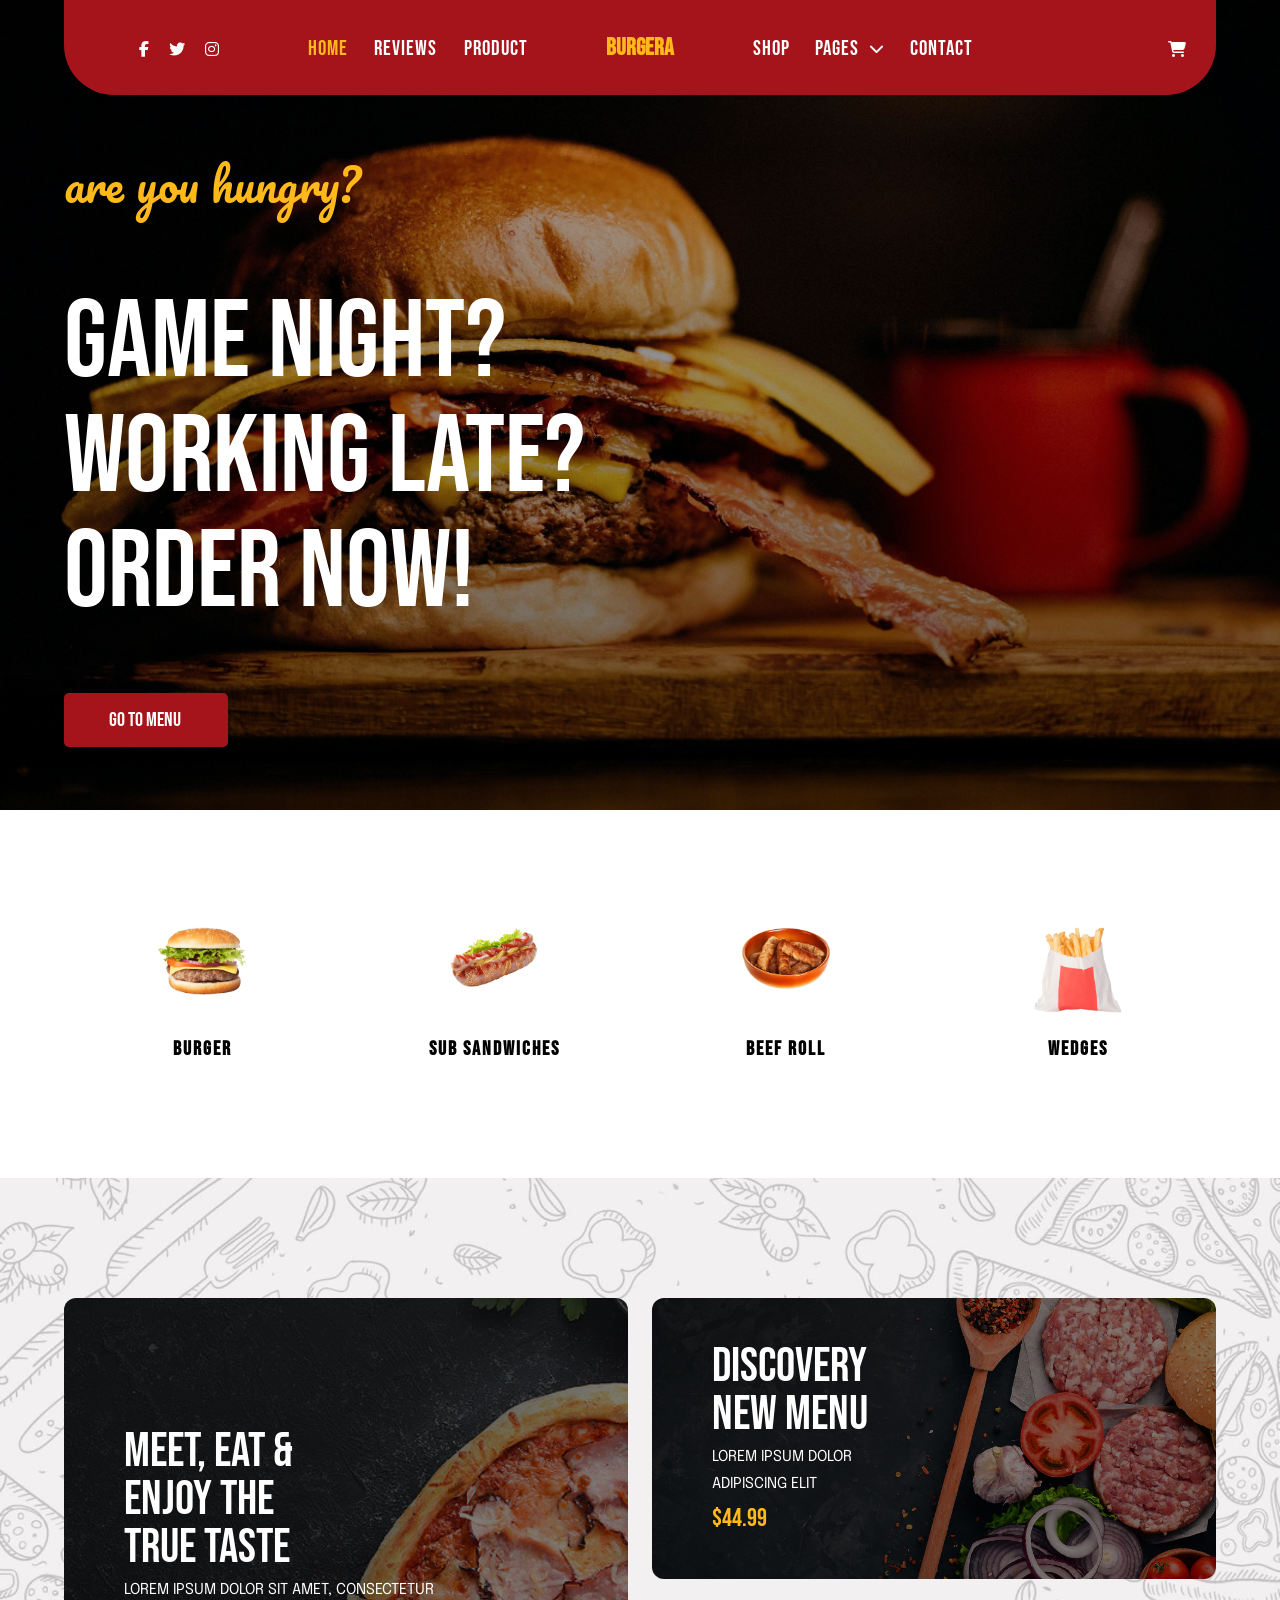
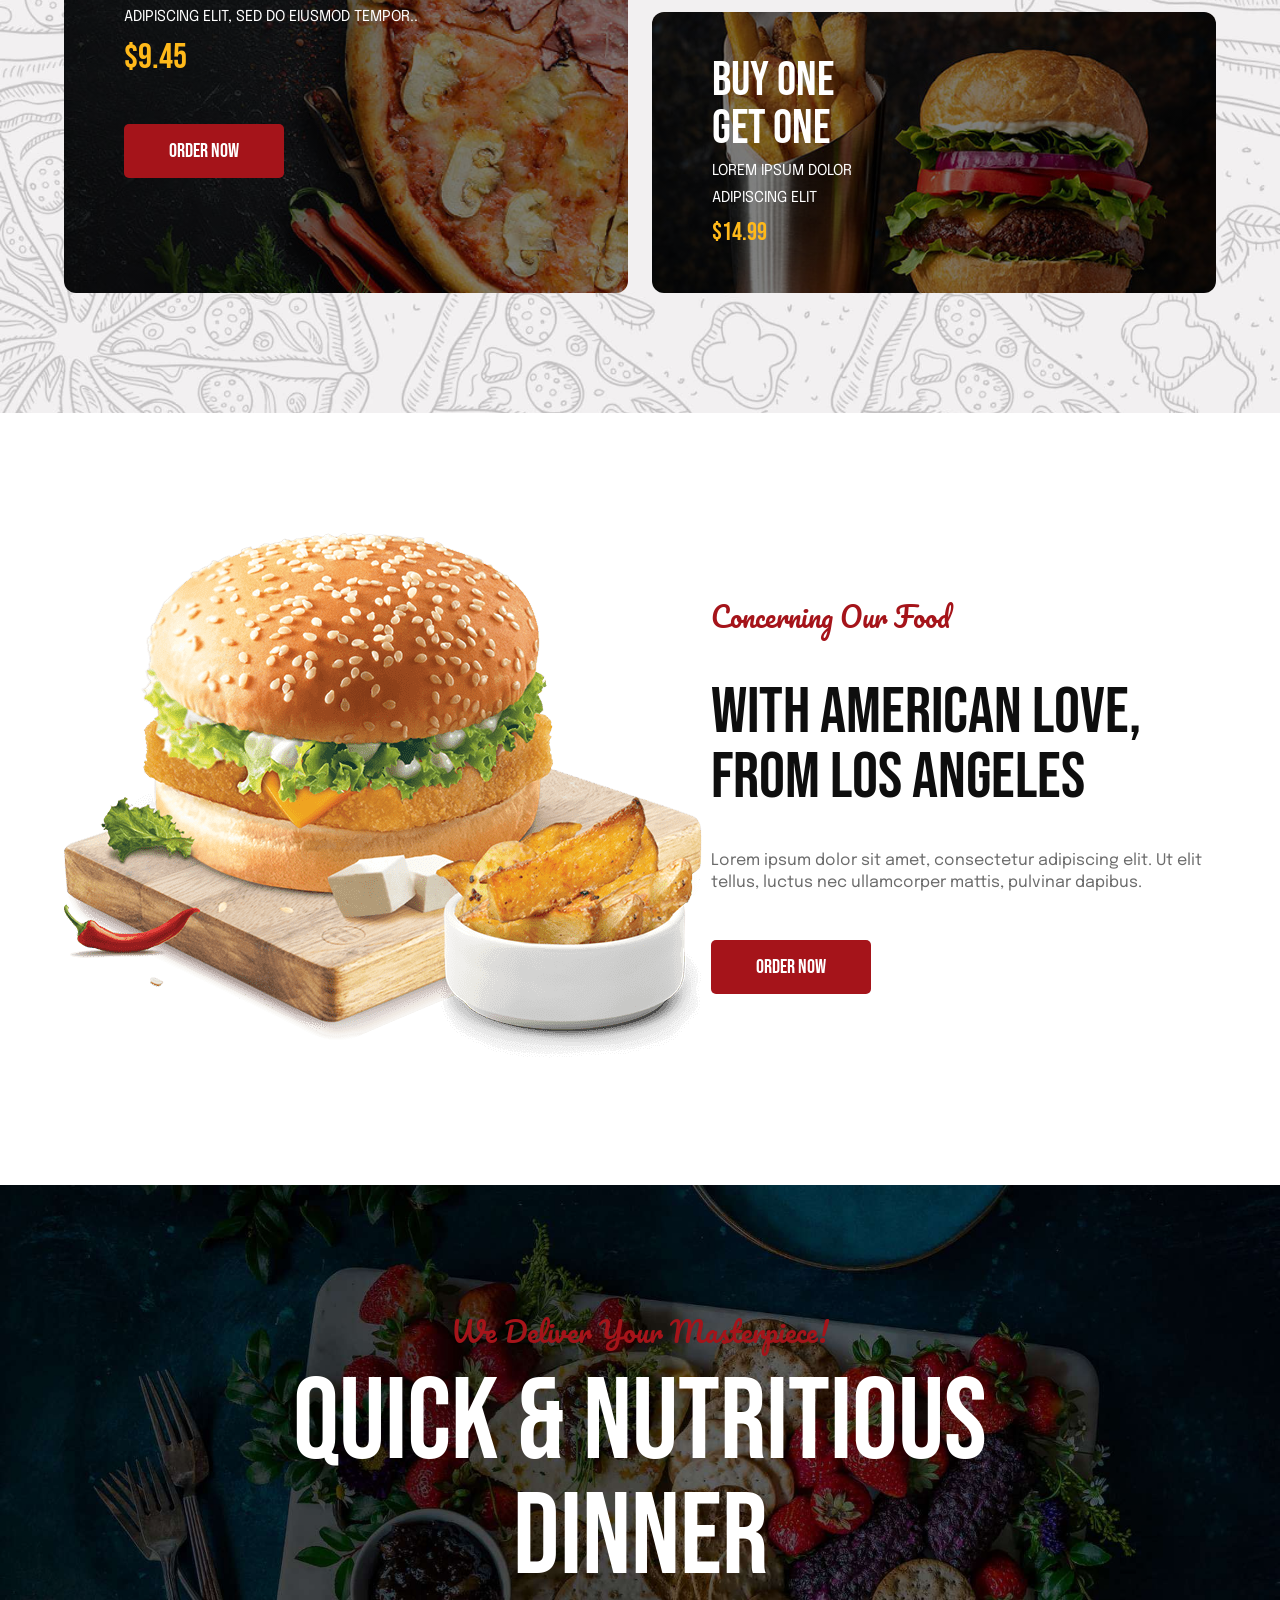
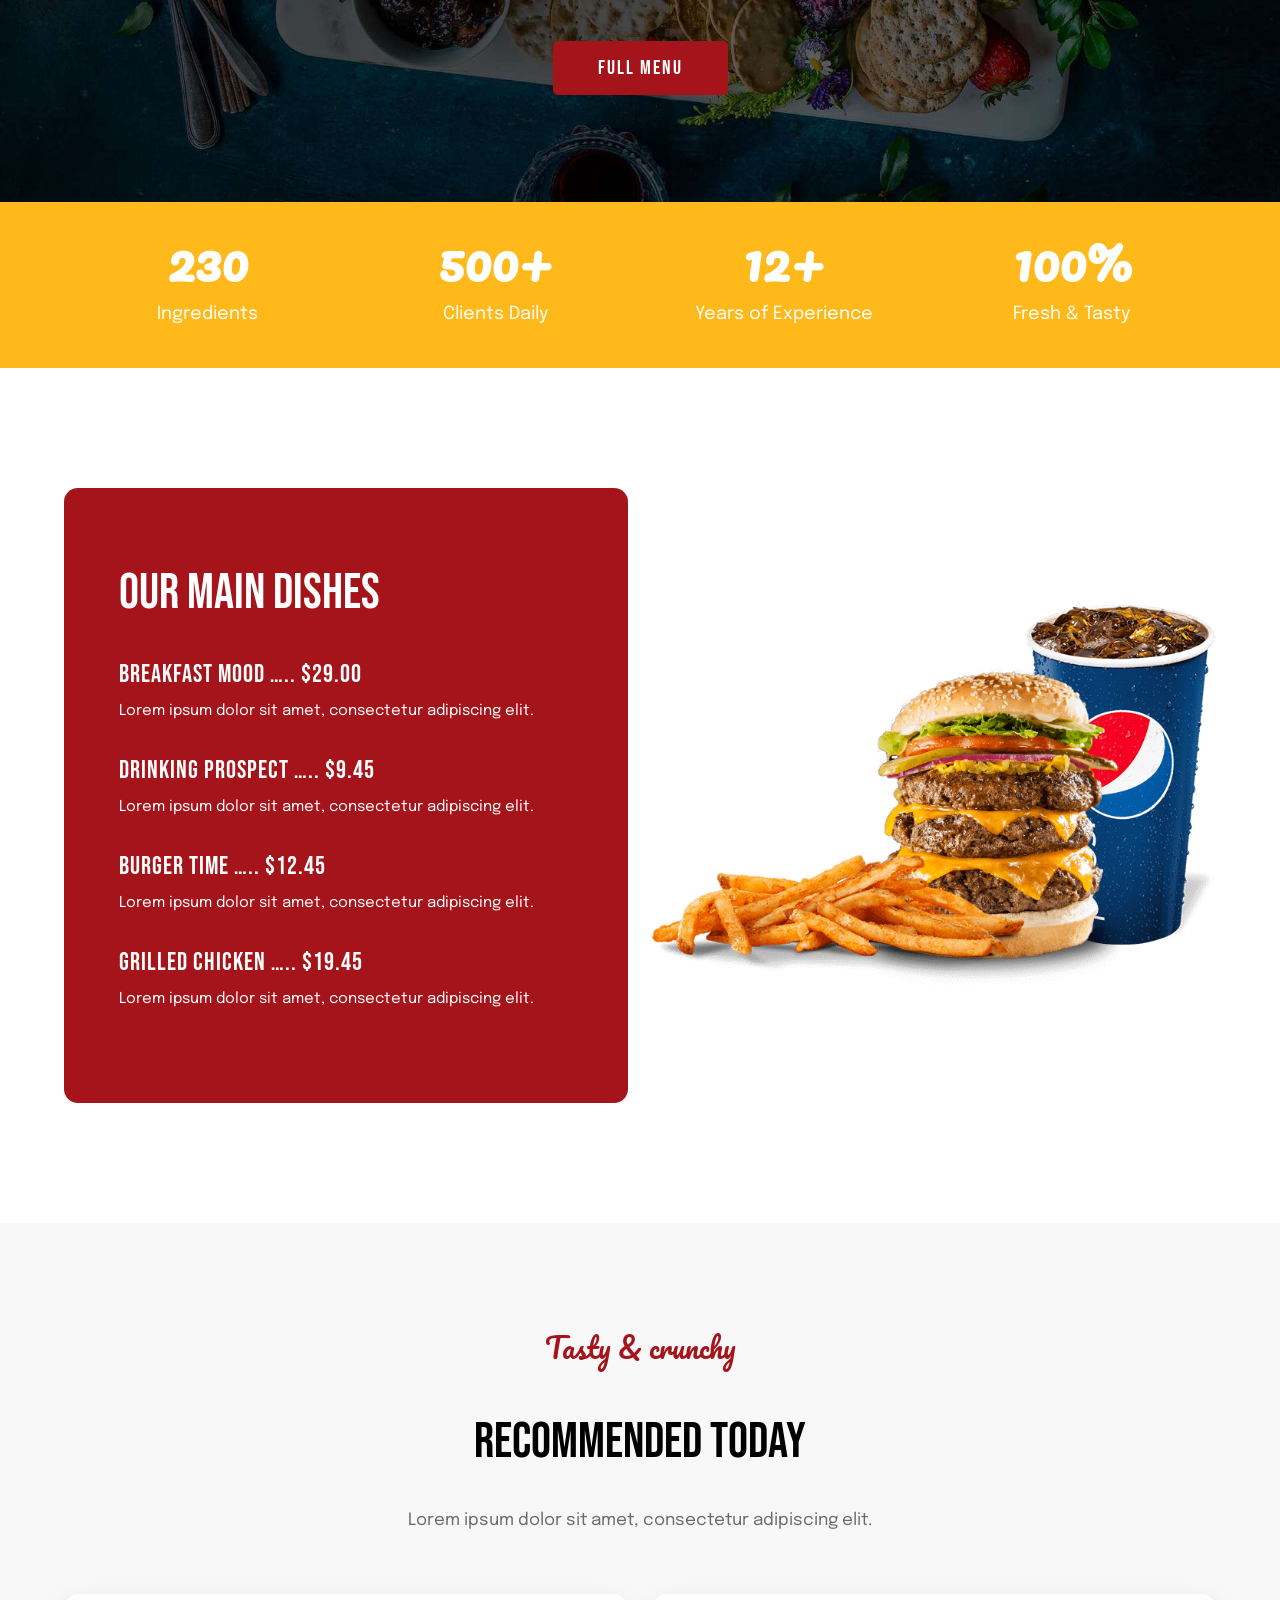
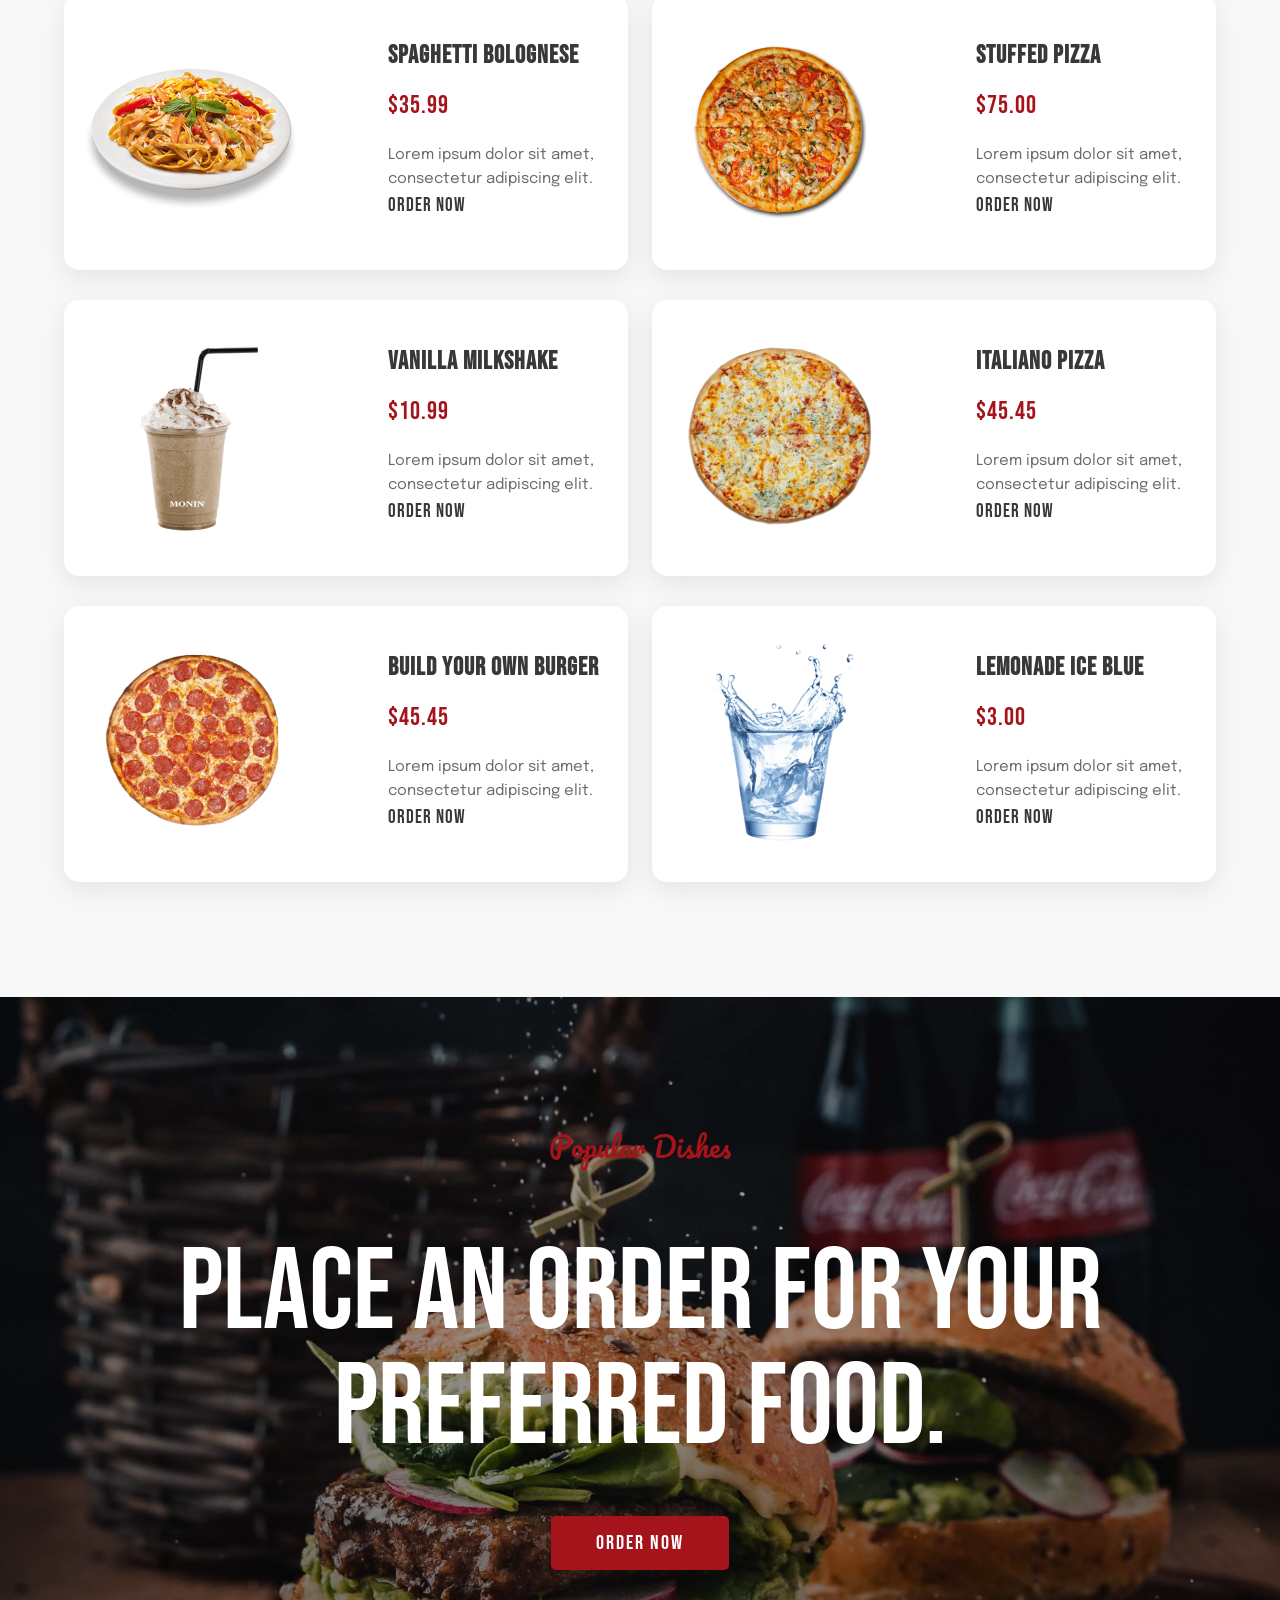
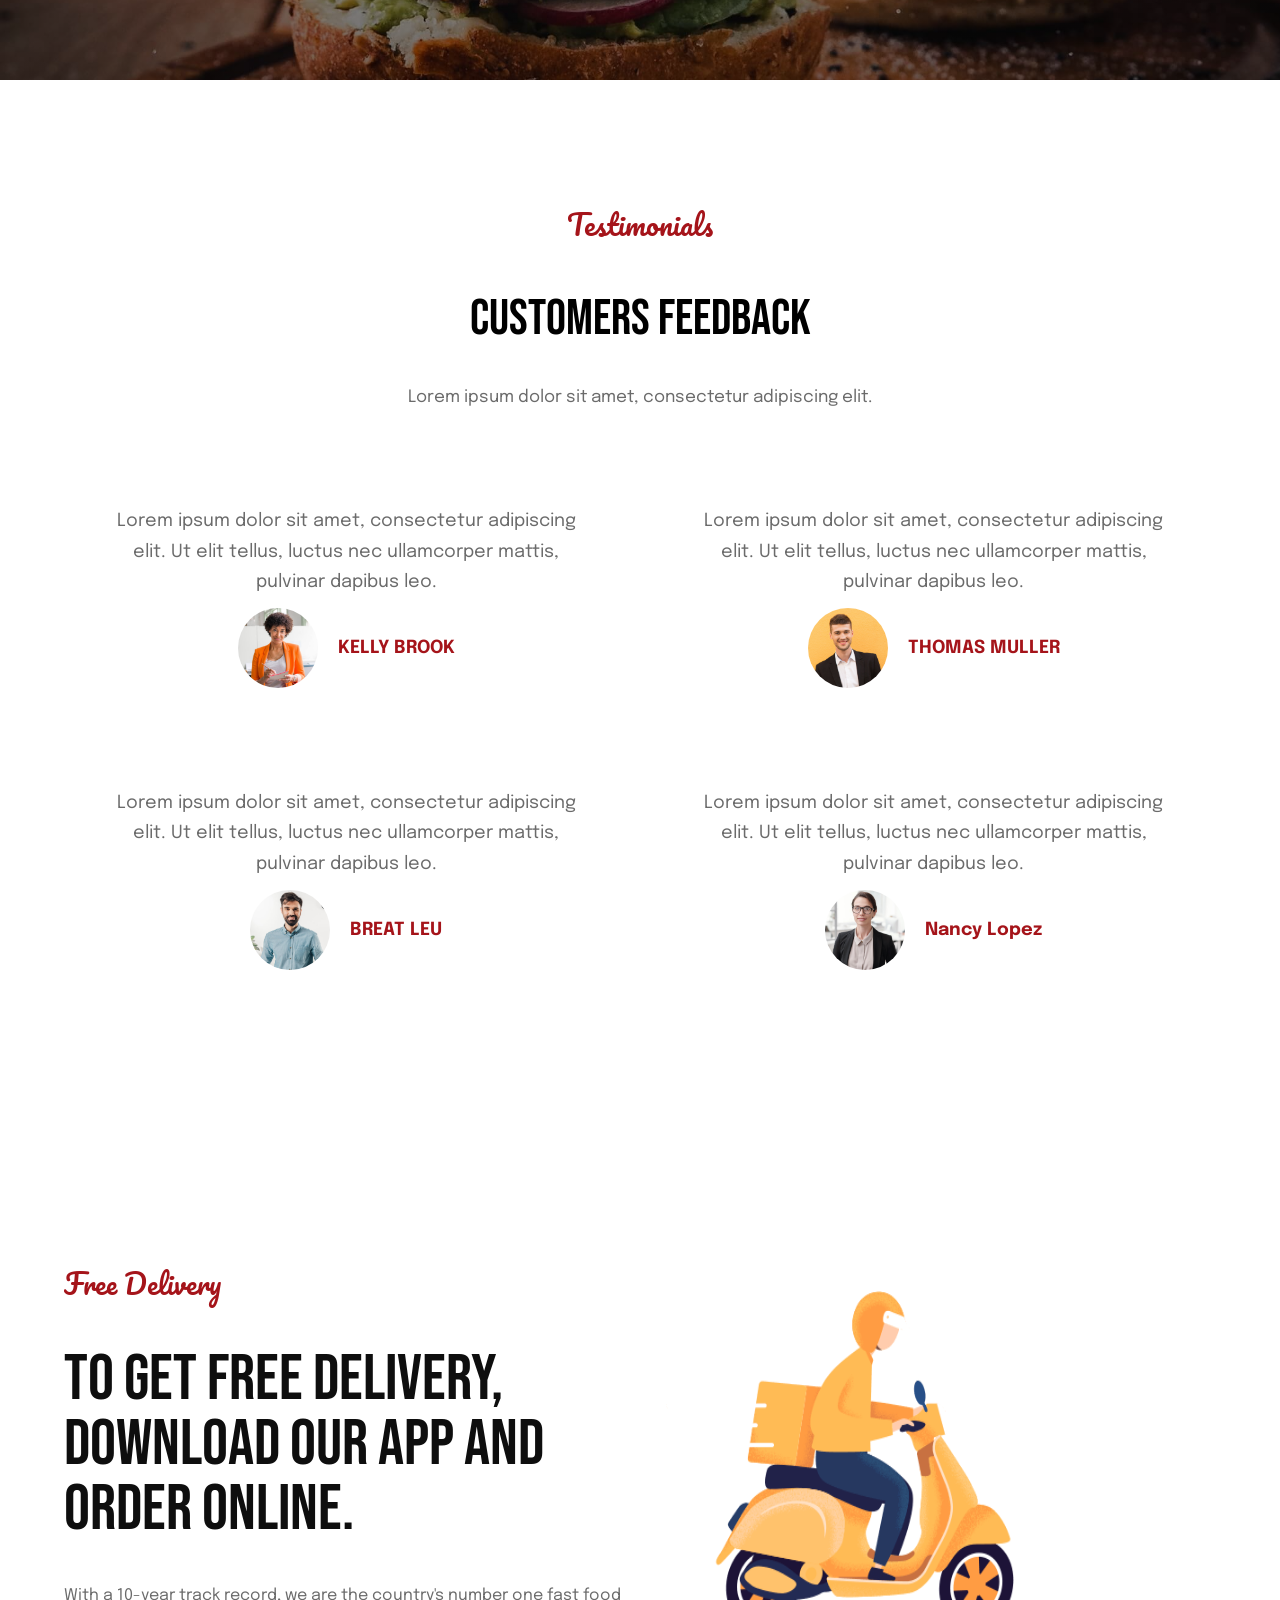
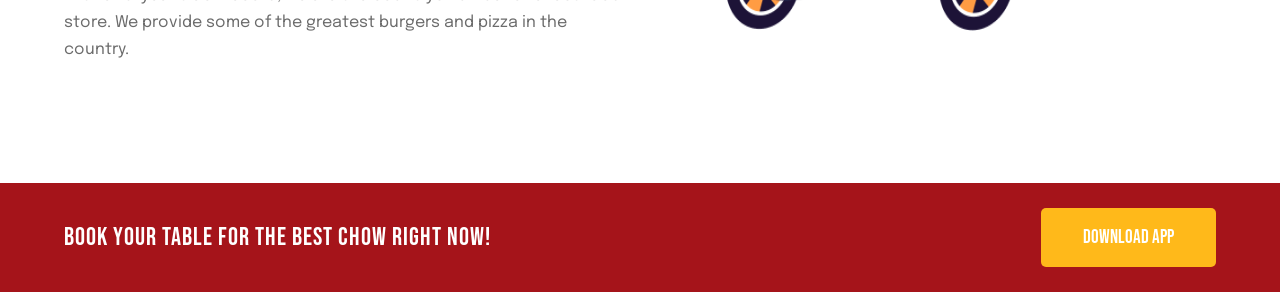
==== commit 6f1e6f5d: "Creating and completing download section." ====
--- a/indes.html
+++ b/indes.html
@@ -520,39 +520,120 @@
 
                 <div class="feedback_items">
                     <div class="feedback_item">
-                        <p class="epilogue_font">Lorem ipsum dolor sit amet, consectetur adipiscing elit. Ut elit tellus, luctus nec ullamcorper mattis, pulvinar dapibus leo.</p>
+                        <p class="epilogue_font">
+                            Lorem ipsum dolor sit amet, consectetur adipiscing
+                            elit. Ut elit tellus, luctus nec ullamcorper mattis,
+                            pulvinar dapibus leo.
+                        </p>
                         <div class="item_img_name">
-                            <img src="assets/images/client-01.jpg" alt="">
-                            <span class="red_color epilogue_font">KELLY BROOK</span>
+                            <img src="assets/images/client-01.jpg" alt="" />
+                            <span class="red_color epilogue_font"
+                                >KELLY BROOK</span
+                            >
                         </div>
                     </div>
 
                     <div class="feedback_item">
-                        <p class="epilogue_font">Lorem ipsum dolor sit amet, consectetur adipiscing elit. Ut elit tellus, luctus nec ullamcorper mattis, pulvinar dapibus leo.</p>
+                        <p class="epilogue_font">
+                            Lorem ipsum dolor sit amet, consectetur adipiscing
+                            elit. Ut elit tellus, luctus nec ullamcorper mattis,
+                            pulvinar dapibus leo.
+                        </p>
                         <div class="item_img_name">
-                            <img src="assets/images/client-02.jpg" alt="">
-                            <span class="red_color epilogue_font">THOMAS MULLER</span>
+                            <img src="assets/images/client-02.jpg" alt="" />
+                            <span class="red_color epilogue_font"
+                                >THOMAS MULLER</span
+                            >
                         </div>
                     </div>
 
                     <div class="feedback_item">
-                        <p class="epilogue_font">Lorem ipsum dolor sit amet, consectetur adipiscing elit. Ut elit tellus, luctus nec ullamcorper mattis, pulvinar dapibus leo.</p>
+                        <p class="epilogue_font">
+                            Lorem ipsum dolor sit amet, consectetur adipiscing
+                            elit. Ut elit tellus, luctus nec ullamcorper mattis,
+                            pulvinar dapibus leo.
+                        </p>
                         <div class="item_img_name">
-                            <img src="assets/images/client-03.jpg" alt="">
-                            <span class="red_color epilogue_font">BREAT LEU</span>
+                            <img src="assets/images/client-03.jpg" alt="" />
+                            <span class="red_color epilogue_font"
+                                >BREAT LEU</span
+                            >
                         </div>
                     </div>
 
                     <div class="feedback_item">
-                        <p class="epilogue_font">Lorem ipsum dolor sit amet, consectetur adipiscing elit. Ut elit tellus, luctus nec ullamcorper mattis, pulvinar dapibus leo.</p>
+                        <p class="epilogue_font">
+                            Lorem ipsum dolor sit amet, consectetur adipiscing
+                            elit. Ut elit tellus, luctus nec ullamcorper mattis,
+                            pulvinar dapibus leo.
+                        </p>
                         <div class="item_img_name">
-                            <img src="assets/images/client-04.jpg" alt="">
-                            <span class="red_color epilogue_font">Nancy Lopez</span>
+                            <img src="assets/images/client-04.jpg" alt="" />
+                            <span class="red_color epilogue_font"
+                                >Nancy Lopez</span
+                            >
                         </div>
                     </div>
                 </div>
             </div>
         </section>
         <!--start feedback-->
+
+        <!--start downloading-->
+        <section class="concerning">
+            <div class="concerning_box container setting_padding">
+                <div class="concerning_items">
+                    <div class="right">
+                        <div class="concerning_option">
+                            <p class="concerning_title pacifico_font red_color">
+                                Free Delivery
+                            </p>
+
+                            <h2 class="concerning_text bebas_font">
+                                To get free delivery, <br />
+                                download our app and <br />
+                                order online.
+                            </h2>
+
+                            <p
+                                style="line-height: 1.7"
+                                class="concerning_info epilogue_font"
+                            >
+                                With a 10-year track record, we are the
+                                country's number one fast food store. We provide
+                                some of the greatest burgers and pizza in the
+                                country.
+                            </p>
+                        </div>
+                    </div>
+
+                    <div
+                        style="
+                            width: 50%;
+                            display: flex;
+                            justify-content: start;
+                            align-items: center;
+                        "
+                        class="concerning_left_item"
+                    >
+                        <img
+                            style="width: 65%; height: 65%"
+                            src="assets/images/app-bg.png"
+                            alt="err"
+                        />
+                    </div>
+                </div>
+            </div>
+        </section>
+
+        <section class="download">
+            <div class="container">
+                <div class="download_items">
+                    <p>BOOK YOUR TABLE FOR THE BEST CHOW RIGHT NOW!</p>
+                    <a class="links bebas_font" href="">Download app</a>
+                </div>
+            </div>
+        </section>
+        <!--end downloading-->
     </body>
-</html>+</html>
--- a/assets/css/style.css
+++ b/assets/css/style.css
@@ -387,6 +387,16 @@
     width: 33%;
 }
 
+.right h2 {
+    font-size: 65px;
+    letter-spacing: 1.2;
+    line-height: 1;
+}
+
+.setting_padding {
+    padding: 60px 0px !important;
+}
+
 .concerning_left_item img {
     width: 97;
 }
@@ -627,7 +637,7 @@
 
 /*start feedback*/
 
-.feedback{
+.feedback {
     background-image: url("../images/special-bg\ \(1\).jpg");
     background-position: center;
     background-repeat: no-repeat;
@@ -636,14 +646,14 @@
     padding: 120px 0px;
 }
 
-.feedback_items{
+.feedback_items {
     display: flex;
     flex-wrap: wrap;
     justify-content: space-between;
     margin-top: 50px;
 }
 
-.feedback_item{
+.feedback_item {
     background-color: #fff;
     width: 49%;
     text-align: center;
@@ -652,29 +662,66 @@
     margin: 15px 0px;
 }
 
-.feedback_item p{
+.feedback_item p {
     font-size: 18px;
     color: #6b6b6b;
     line-height: 1.7;
 }
 
-.item_img_name img{
+.item_img_name img {
     width: 80px;
     height: 80px;
     border-radius: 50%;
     margin-right: 20px;
 }
 
-.item_img_name span{
+.item_img_name span {
     font-size: 18px;
     font-weight: 700;
 }
 
-.item_img_name{
+.item_img_name {
     display: flex;
     justify-content: center;
     align-items: center;
     margin-top: 10px;
 }
 
-/*end feedback*/+/*end feedback*/
+
+/*start download*/
+
+.download {
+    background-color: #a5141a;
+    padding: 25px 0px;
+}
+
+.download a {
+    background-color: #ffb91a;
+    width: 175px;
+    font-size: 19px;
+    transition-duration: 0.19s;
+    padding: 18px 0px;
+}
+
+.download a:hover {
+    background: #fff;
+    color: #333;
+}
+
+.download_items {
+    display: flex;
+    text-align: center;
+    justify-content: space-between;
+}
+
+.download_items p {
+    display: flex;
+    align-items: center;
+    color: #fff;
+    font-size: 25px;
+    line-height: 30px;
+    letter-spacing: 1px;
+}
+
+/*end download*/
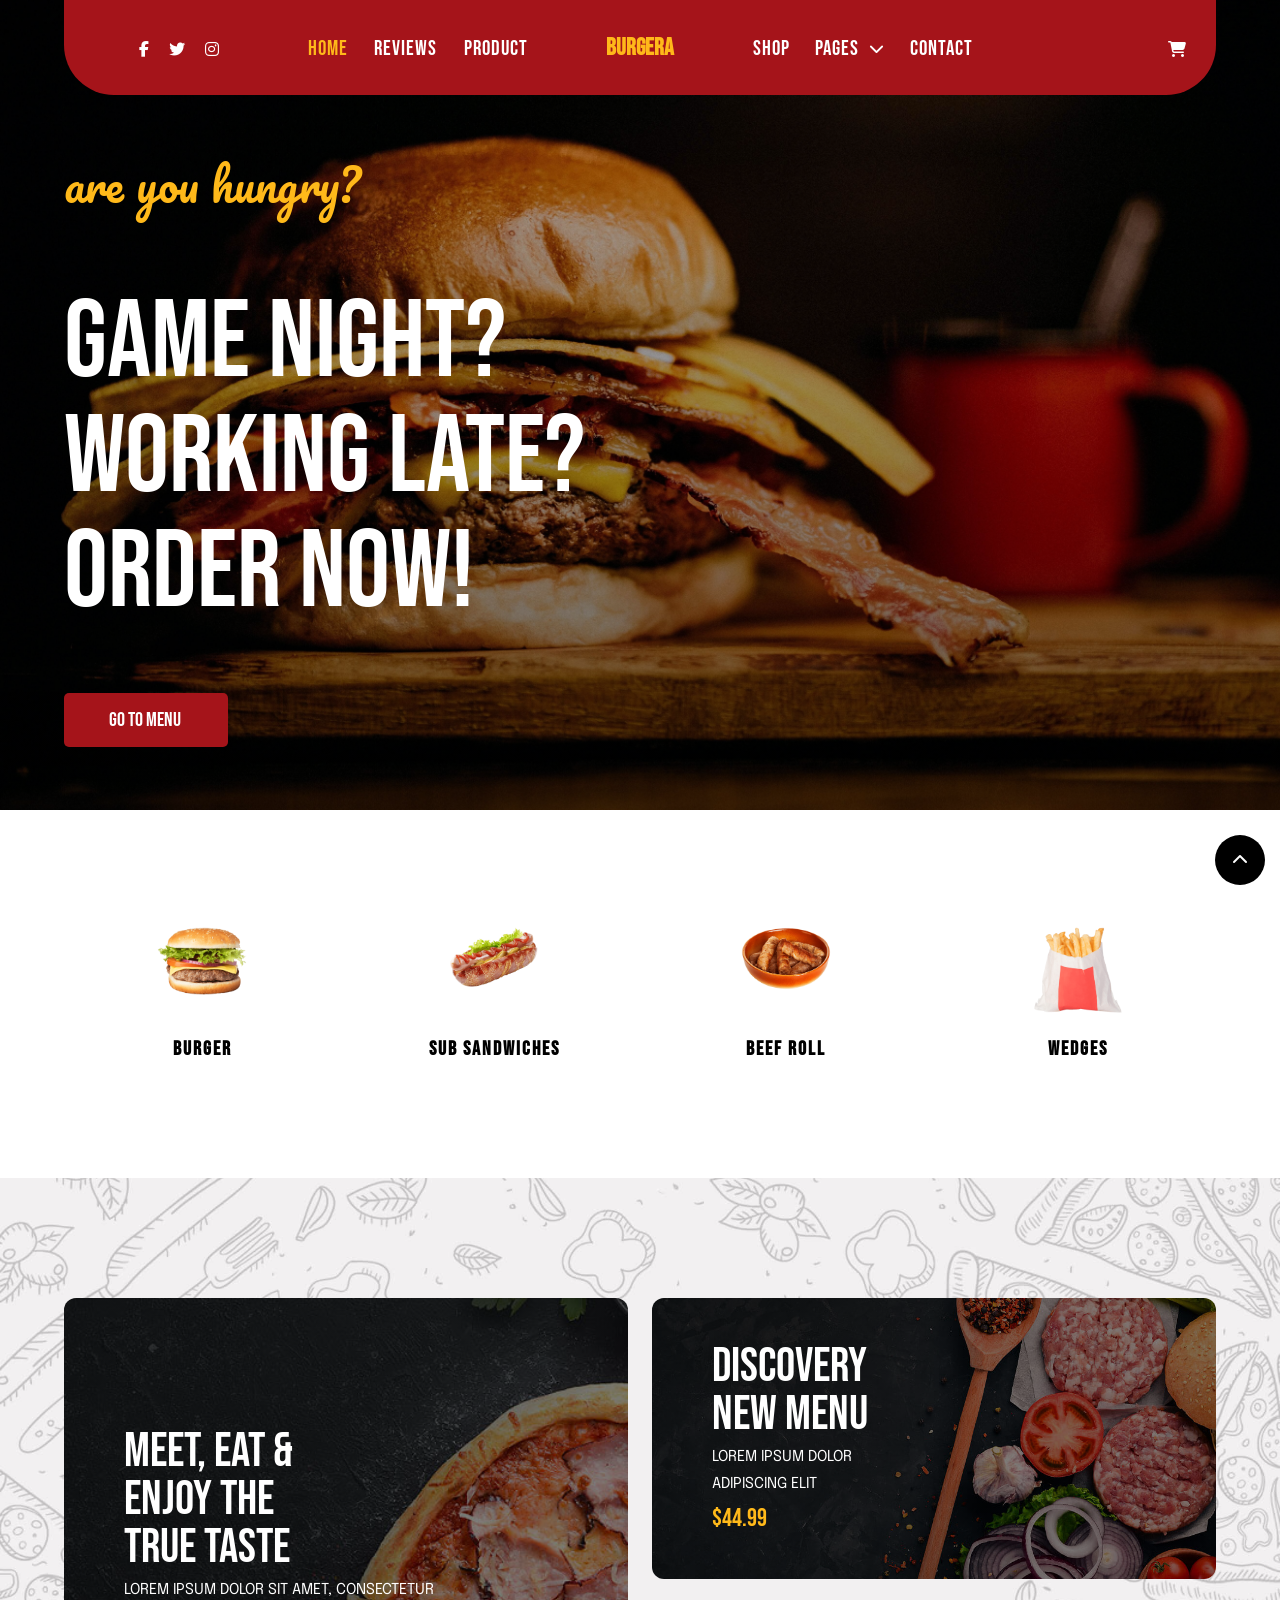
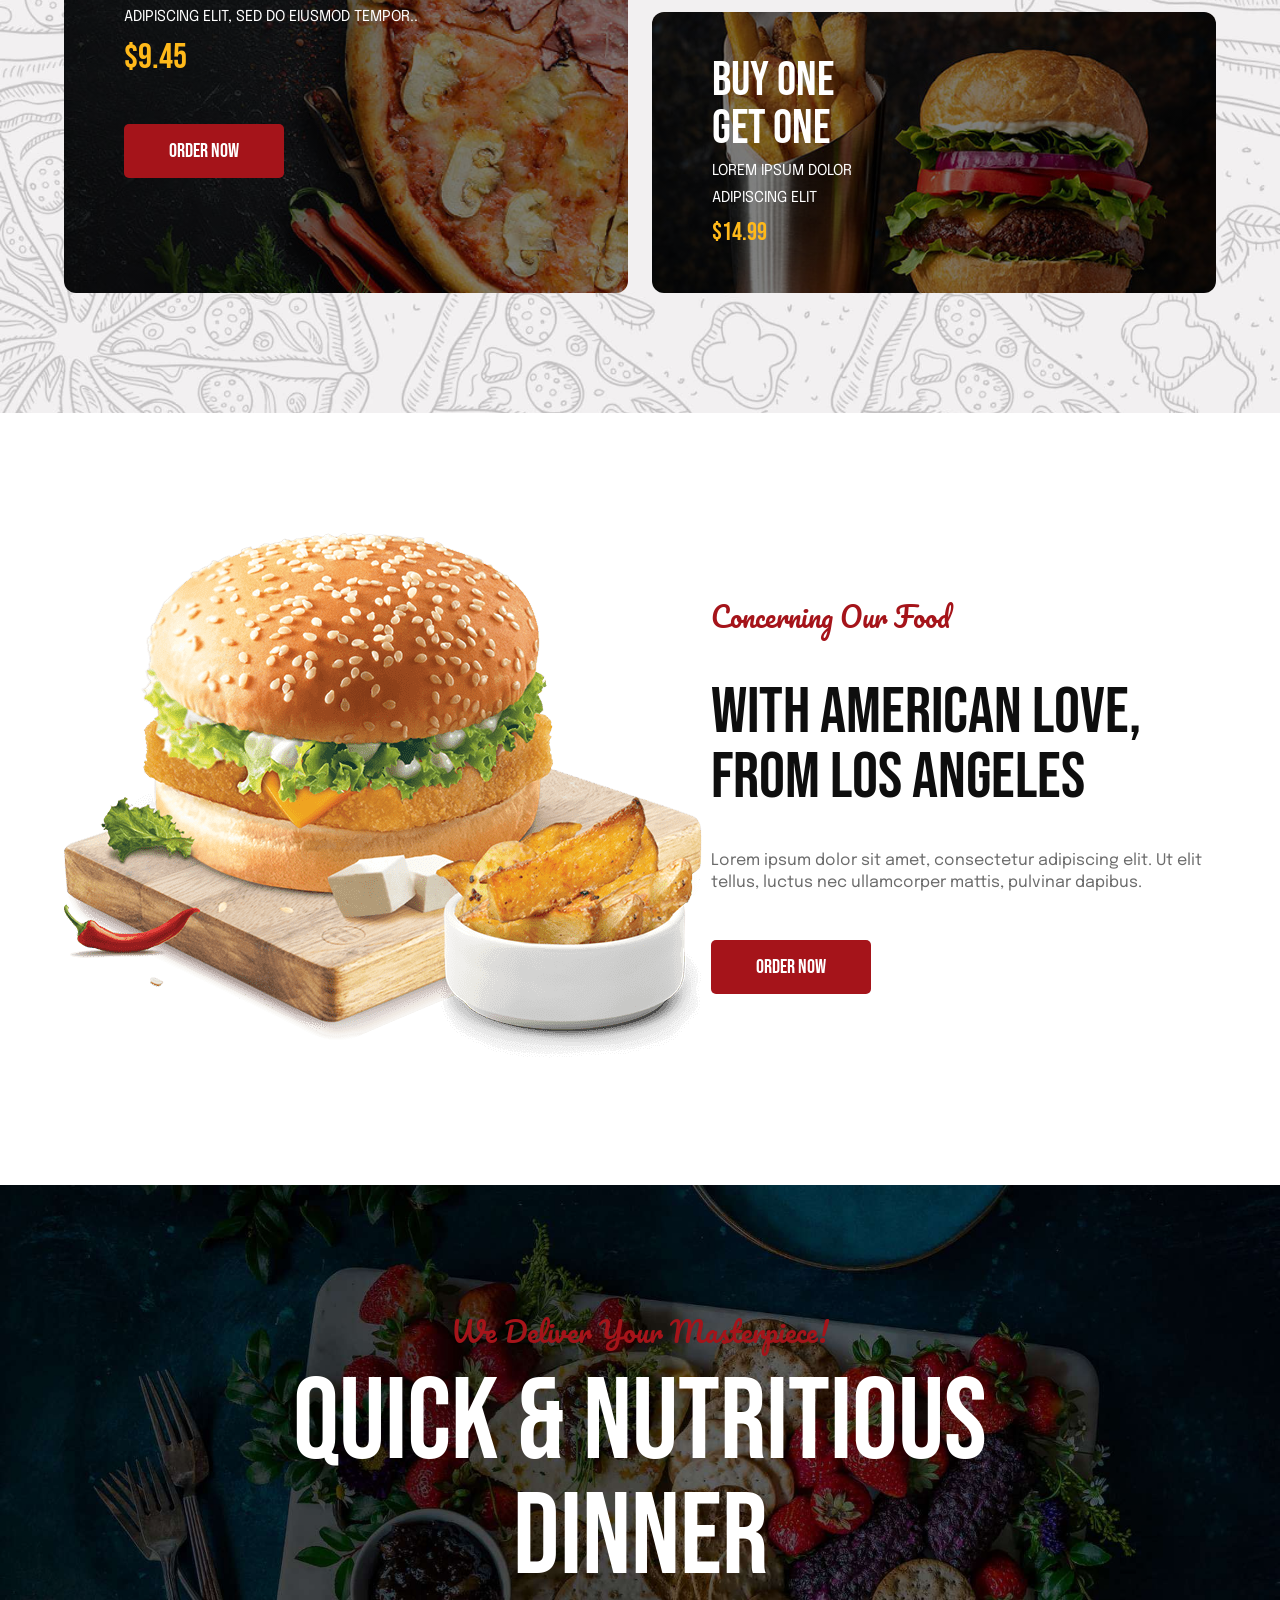
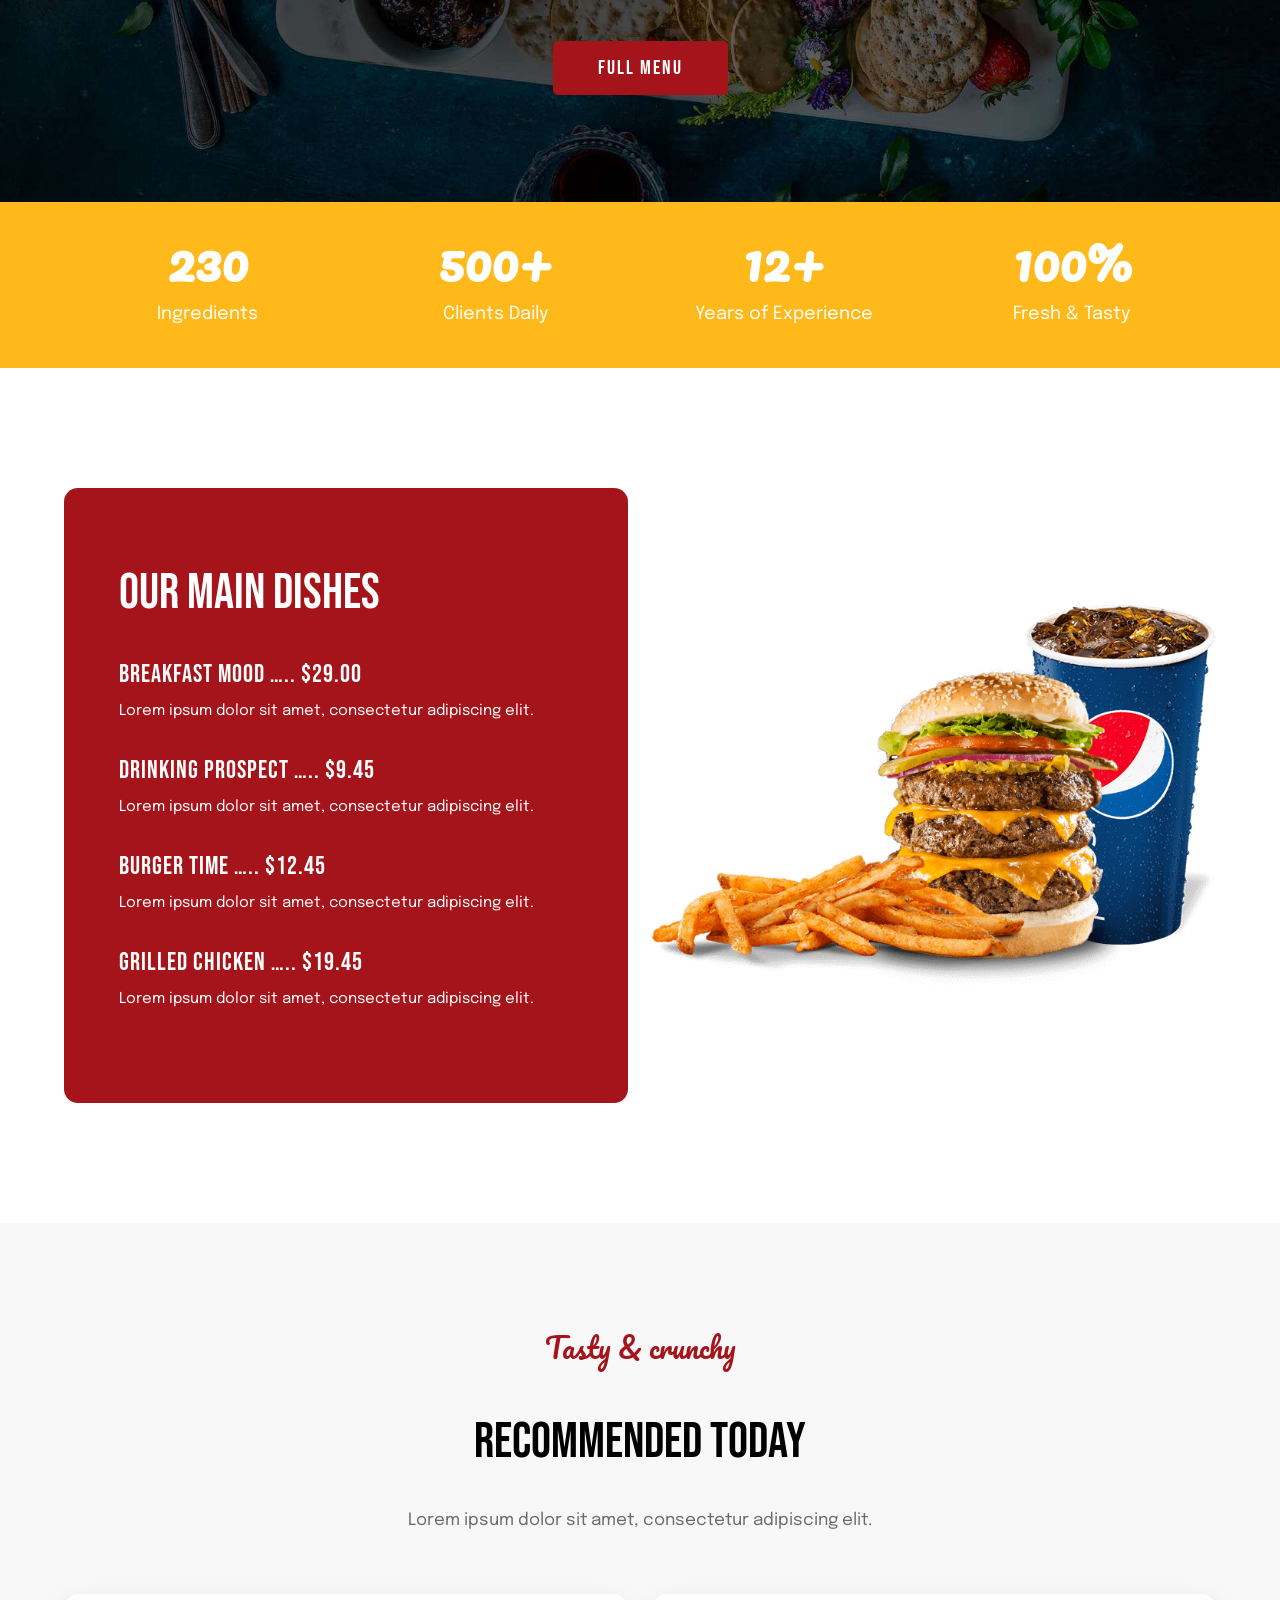
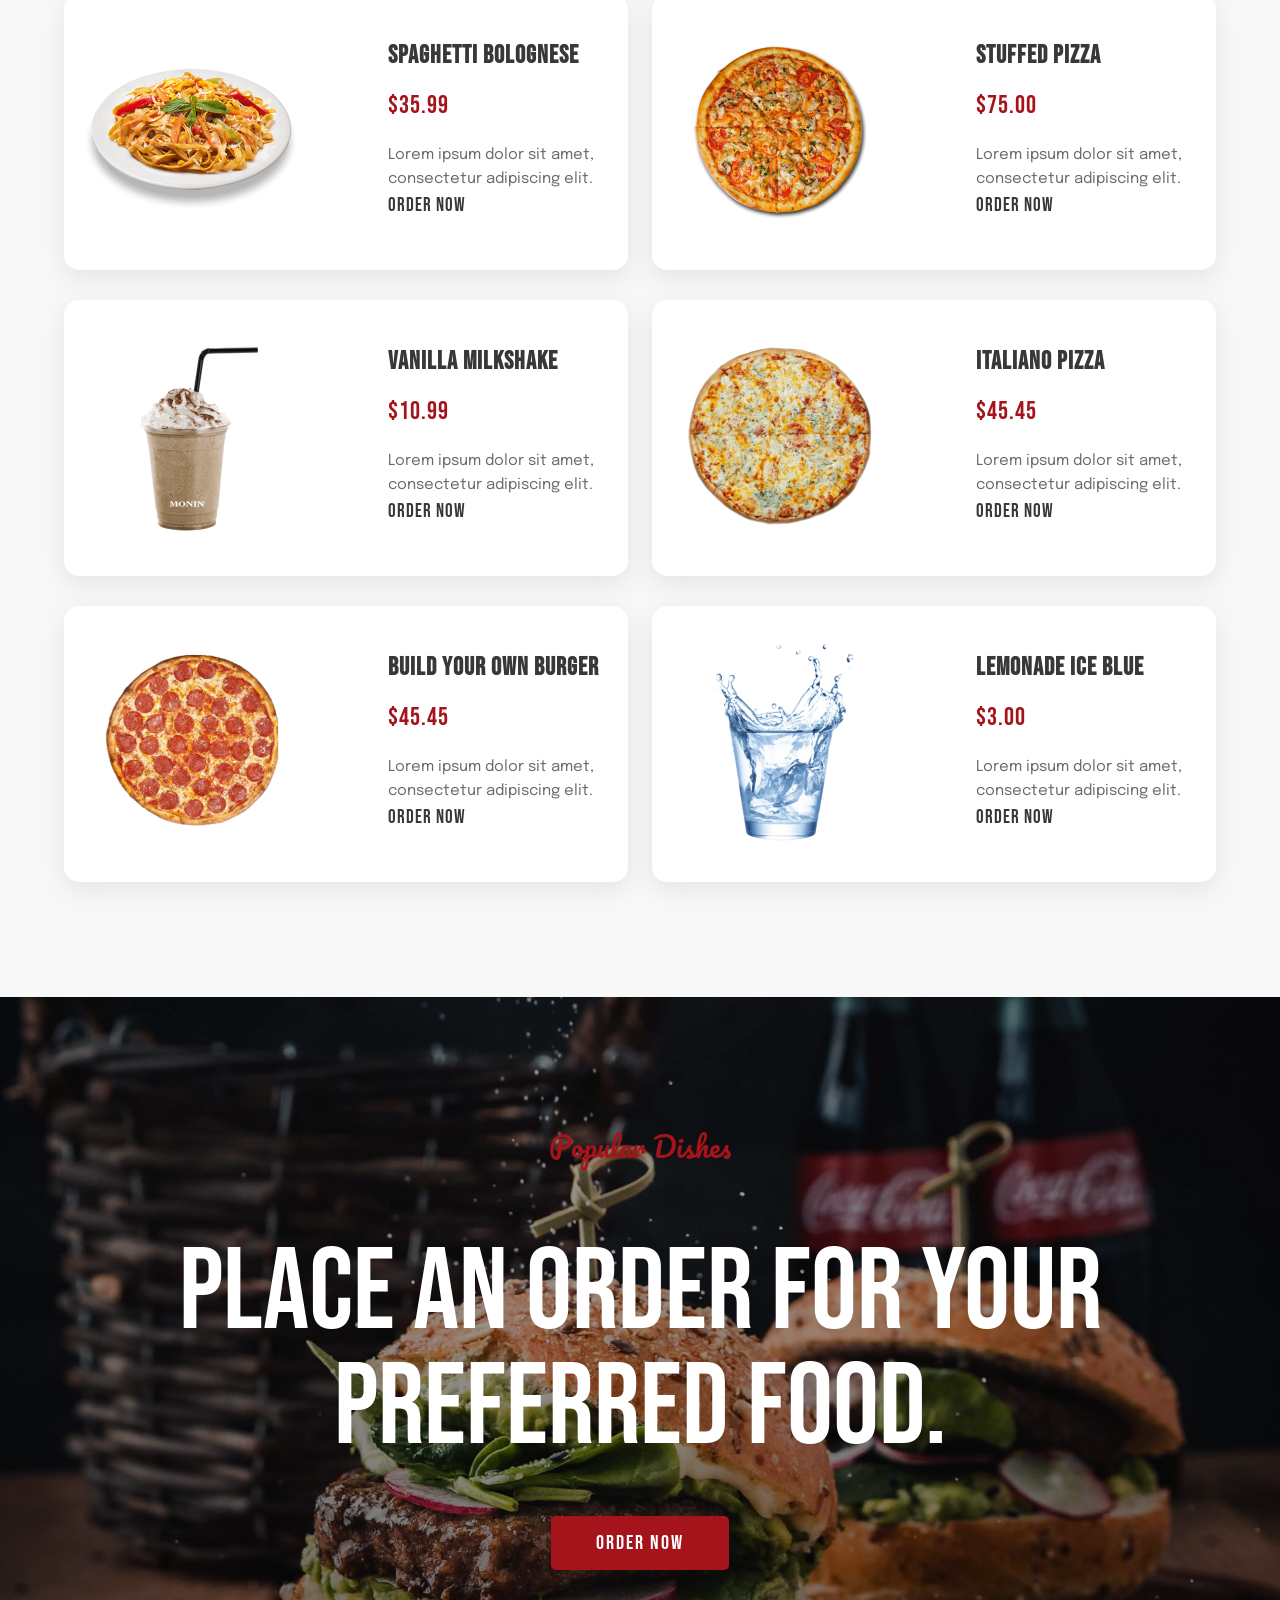
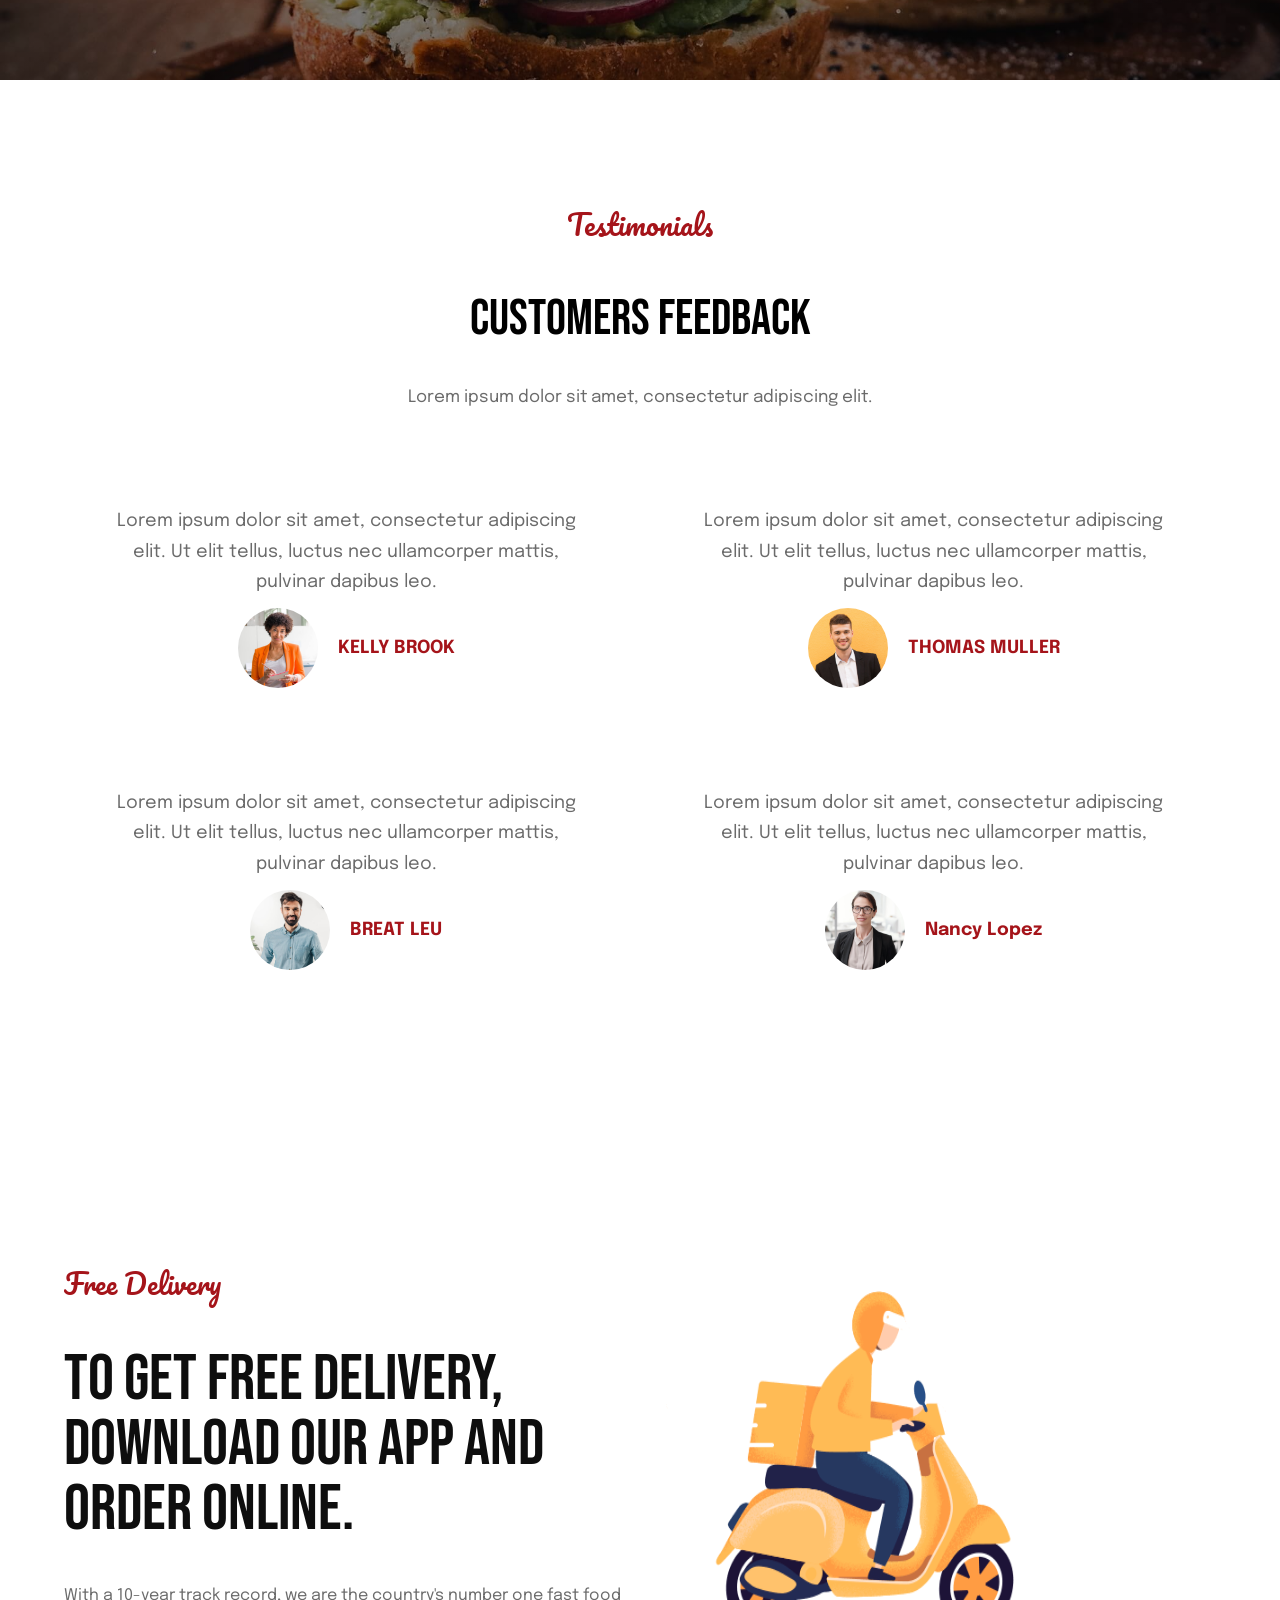
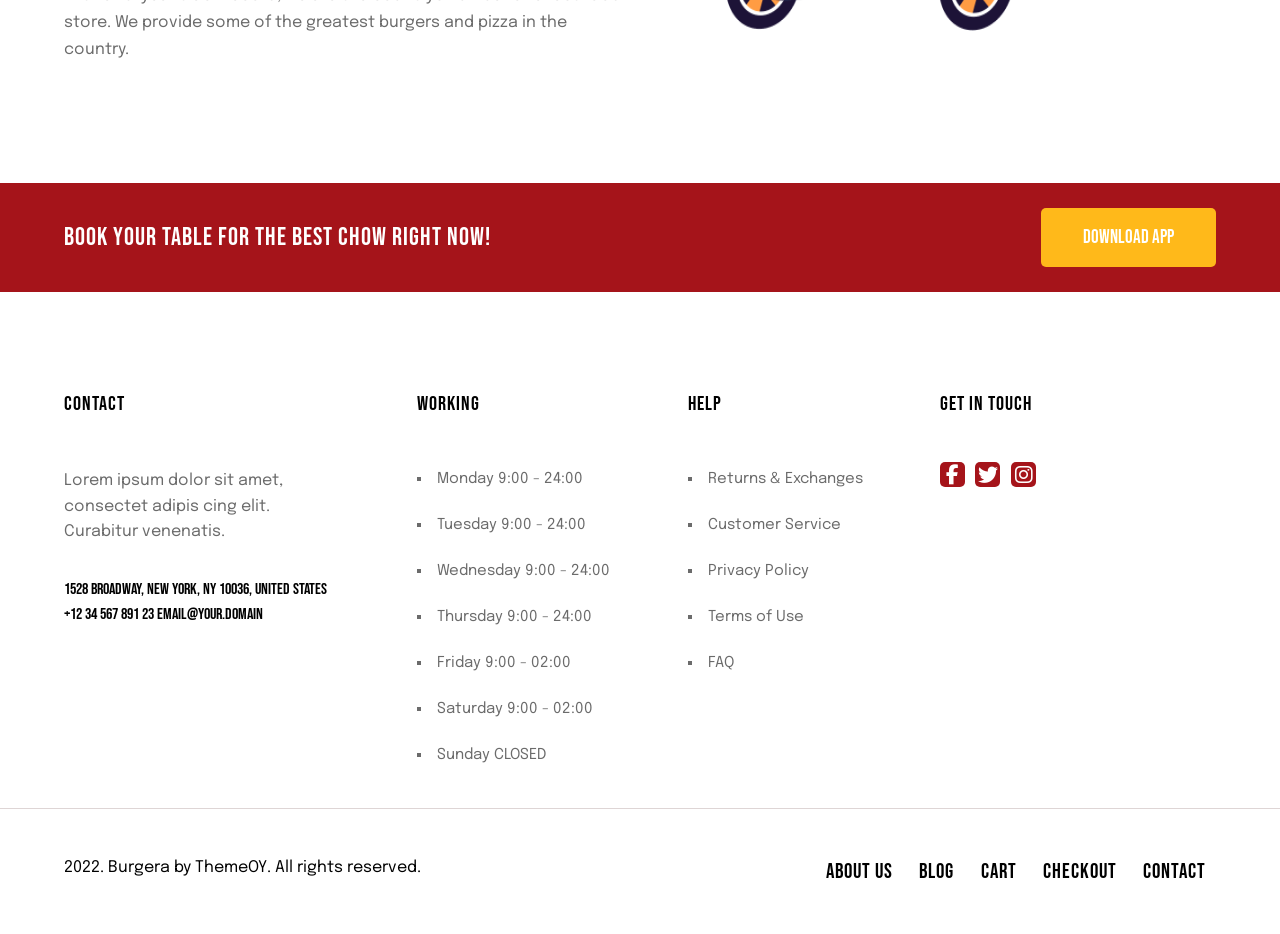
==== commit b566b443: "Creating and completing footer section. Project ended." ====
--- a/indes.html
+++ b/indes.html
@@ -17,7 +17,7 @@
         <link
             rel="stylesheet"
             href="assets/icons/fontawesome-free-6.7.2-web/css/all.css"
-        />
+        /> 
     </head>
     <body class="bebas_font">
         <!--start nav-->
@@ -113,7 +113,7 @@
         <!--end nav-->
 
         <!--start header-->
-        <header class="header">
+        <header id="head" class="header">
             <div class="header_box container">
                 <div class="header_items">
                     <p class="header_item_1 pacifico_font yellow_color">
@@ -635,5 +635,105 @@
             </div>
         </section>
         <!--end downloading-->
+
+        <!--start footer-->
+        <footer class="top_footer">
+            <div class="container">
+                <div class="footer_items">
+                    <div class="footer_contact bebas_font footer_width">
+                        <span class="footer_title">Contact</span>
+                        <p class="epilogue_font">
+                            Lorem ipsum dolor sit amet, consectet adipis cing
+                            elit. Curabitur venenatis.
+                        </p>
+                        <address class="bebas_font">
+                            1528 Broadway, New York, NY 10036, United States +12
+                            34 567 891 23 email@your.domain
+                        </address>
+                    </div>
+
+                    <div class="footer_working bebas_font">
+                        <span class="footer_title">WORKING</span>
+                        <ul class="epilogue_font">
+                            <li>Monday 9:00 - 24:00</li>
+                            <li>Tuesday 9:00 - 24:00</li>
+                            <li>Wednesday 9:00 - 24:00</li>
+                            <li>Thursday 9:00 - 24:00</li>
+                            <li>Friday 9:00 - 02:00</li>
+                            <li>Saturday 9:00 - 02:00</li>
+                            <li>Sunday CLOSED</li>
+                        </ul>
+                    </div>
+
+                    <div class="footer_help bebas_font">
+                        <span class="footer_title">help</span>
+                        <ul class="epilogue_font">
+                            <li><a href="">Returns & Exchanges</a></li>
+                            <li><a href="">Customer Service</a></li>
+                            <li><a href="">Privacy Policy</a></li>
+                            <li><a href="">Terms of Use</a></li>
+                            <li><a href="">FAQ</a></li>
+                        </ul>
+                    </div>
+
+                    <div class="footer_contact bebas_font">
+                        <span class="footer_title">get in touch</span>
+                        <ul class="epilogue_font contact_list">
+                            <li>
+                                <a href=""
+                                    ><i class="fa-brands fa-facebook-f"></i
+                                ></a>
+                            </li>
+                            <li>
+                                <a href=""
+                                    ><i class="fa-brands fa-twitter"></i
+                                ></a>
+                            </li>
+                            <li>
+                                <a href=""
+                                    ><i class="fa-brands fa-instagram"></i
+                                ></a>
+                            </li>
+                        </ul>
+                    </div>
+                </div>
+            </div>
+
+            <section class="below_footer">
+                <div class="container">
+                    <div class="footer_box">
+                        <p class="epilogue_font below_footer_text">
+                            2022. Burgera by ThemeOY. All rights reserved.
+                        </p>
+                        <ul class="item_links below_footer_items">
+                            <li>
+                                <a href="">about us</a>
+                            </li>
+
+                            <li>
+                                <a href="">blog</a>
+                            </li>
+
+                            <li>
+                                <a href="">cart</a>
+                            </li>
+                            <li>
+                                <a href="">checkout</a>
+                            </li>
+                            <li>
+                                <a href="">contact</a>
+                            </li>
+                        </ul>
+                    </div>
+                </div>
+            </section>
+        </footer>
+        <!--end footer-->
+
+        <!--start page up-->
+        <a href="#head" class="page_up"
+            ><i class="fa-solid fa-chevron-up"></i
+        ></a>
+        <!--end pageup-->
     </body>
 </html>
--- a/assets/css/style.css
+++ b/assets/css/style.css
@@ -5,9 +5,12 @@
 }
 
 body {
-    height: 3000px;
-}
-
+    position: relative;
+}
+
+html {
+    scroll-behavior: smooth;
+}
 .container {
     width: 90%;
     margin: 0 auto;
@@ -707,6 +710,10 @@
 .download a:hover {
     background: #fff;
     color: #333;
+    width: 175px;
+    font-size: 19px;
+    transition-duration: 0.19s;
+    padding: 18px 0px;
 }
 
 .download_items {
@@ -725,3 +732,153 @@
 }
 
 /*end download*/
+
+/*start footer*/
+
+.footer_contact {
+    width: 24%;
+}
+
+.footer_title {
+    font-size: 20px;
+    letter-spacing: 1px;
+    margin-bottom: 40px;
+    display: block;
+}
+
+.footer_contact p {
+    font-size: 16px;
+    color: #6b6b6b;
+    margin-bottom: 20px;
+    line-height: 1.6;
+    padding: 12px 0px;
+}
+
+.footer_contact address {
+    line-height: 1.6;
+    font-style: normal;
+}
+
+.top_footer {
+    padding-top: 100px;
+}
+
+.footer_items {
+    display: flex;
+    justify-content: space-between;
+    padding-bottom: 30px;
+}
+
+.footer_working ul li {
+    list-style: square;
+    color: #6b6b6b;
+    font-size: 15px;
+    padding: 15px 0px;
+    list-style-position: inside;
+}
+
+.footer_width {
+    width: 24%;
+}
+
+.footer_help ul li {
+    list-style: square;
+    color: #6b6b6b;
+    font-size: 15px;
+    padding: 15px 0px;
+    list-style-position: inside;
+}
+
+.footer_help ul li a {
+    text-decoration: none;
+    color: #6b6b6b;
+    transition-duration: 0.2s;
+}
+
+.footer_help ul li a:hover {
+    text-decoration: none;
+    color: #a5141a;
+    text-decoration: underline;
+}
+
+.footer_contact ul li {
+    list-style: none;
+}
+
+.footer_contact ul li a {
+    background-color: #a5141a;
+    font-size: 20px;
+    color: #fff;
+    width: 25px;
+    height: 25px;
+    display: block;
+    display: flex;
+    flex-direction: column;
+    justify-content: center;
+    align-items: center;
+    text-decoration: none;
+    border-radius: 5px;
+}
+
+.footer_contact ul {
+    display: flex;
+    justify-content: space-between;
+    width: 35%;
+    padding: 6px 0px;
+}
+
+.contact_list li a {
+    display: flex;
+    flex-direction: column;
+    justify-content: center;
+    align-items: center;
+}
+
+.below_footer {
+    padding: 50px 0px;
+    background-color: #fff;
+    border-top: 1px solid rgb(222, 213, 213);
+}
+
+.download_items .below_footer_text {
+    color: #212529;
+    font-size: 15px;
+    text-transform: capitalize;
+}
+
+.footer_box {
+    display: flex;
+    justify-content: space-between;
+}
+
+.below_footer_items {
+    width: 400px;
+}
+
+.below_footer_items li a {
+    color: black;
+}
+
+/*end footer*/
+
+/*start page up*/
+
+.page_up {
+    background-color: black;
+    color: #fff;
+    display: block;
+    width: 50px;
+    height: 50px;
+    display: flex;
+    justify-content: center;
+    align-items: center;
+    text-decoration: none;
+    border-radius: 50%;
+
+    position: fixed;
+    bottom: 0;
+    right: 0;
+    margin: 15px;
+}
+
+/*end page up*/
